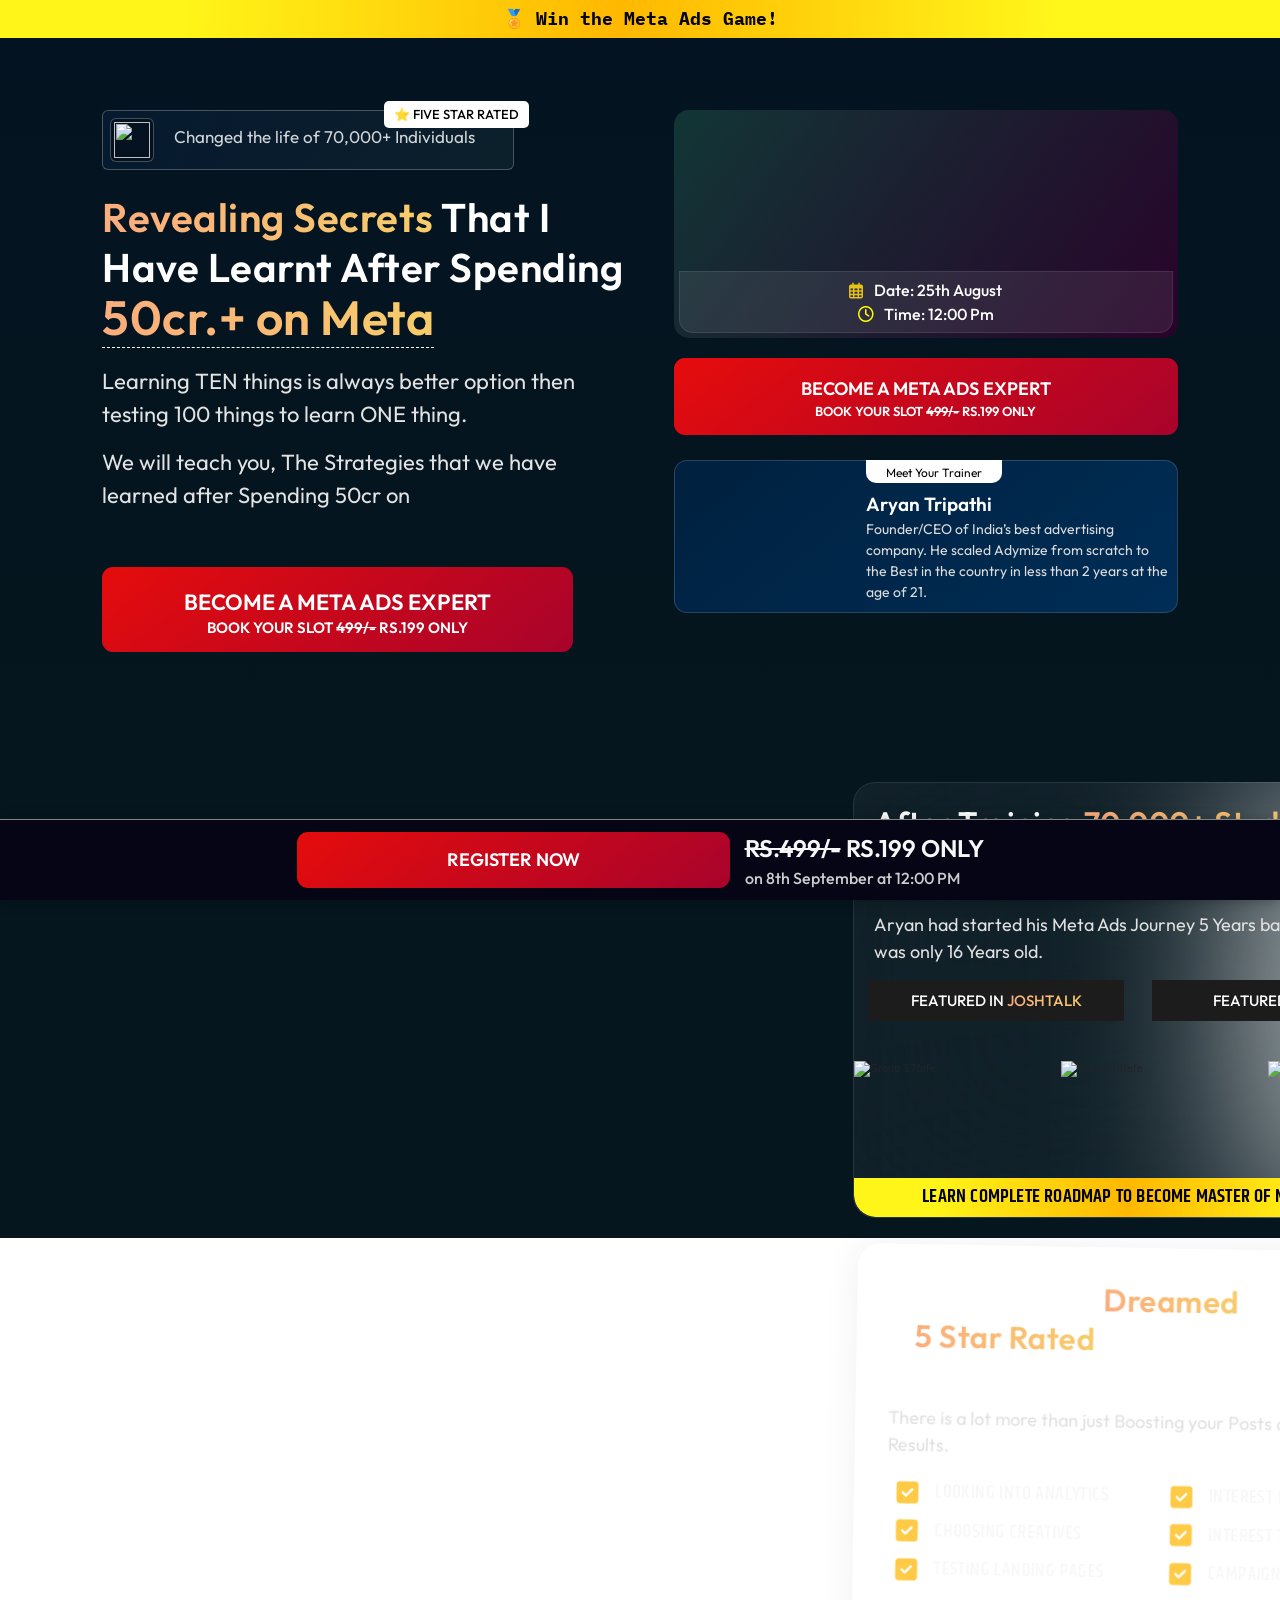
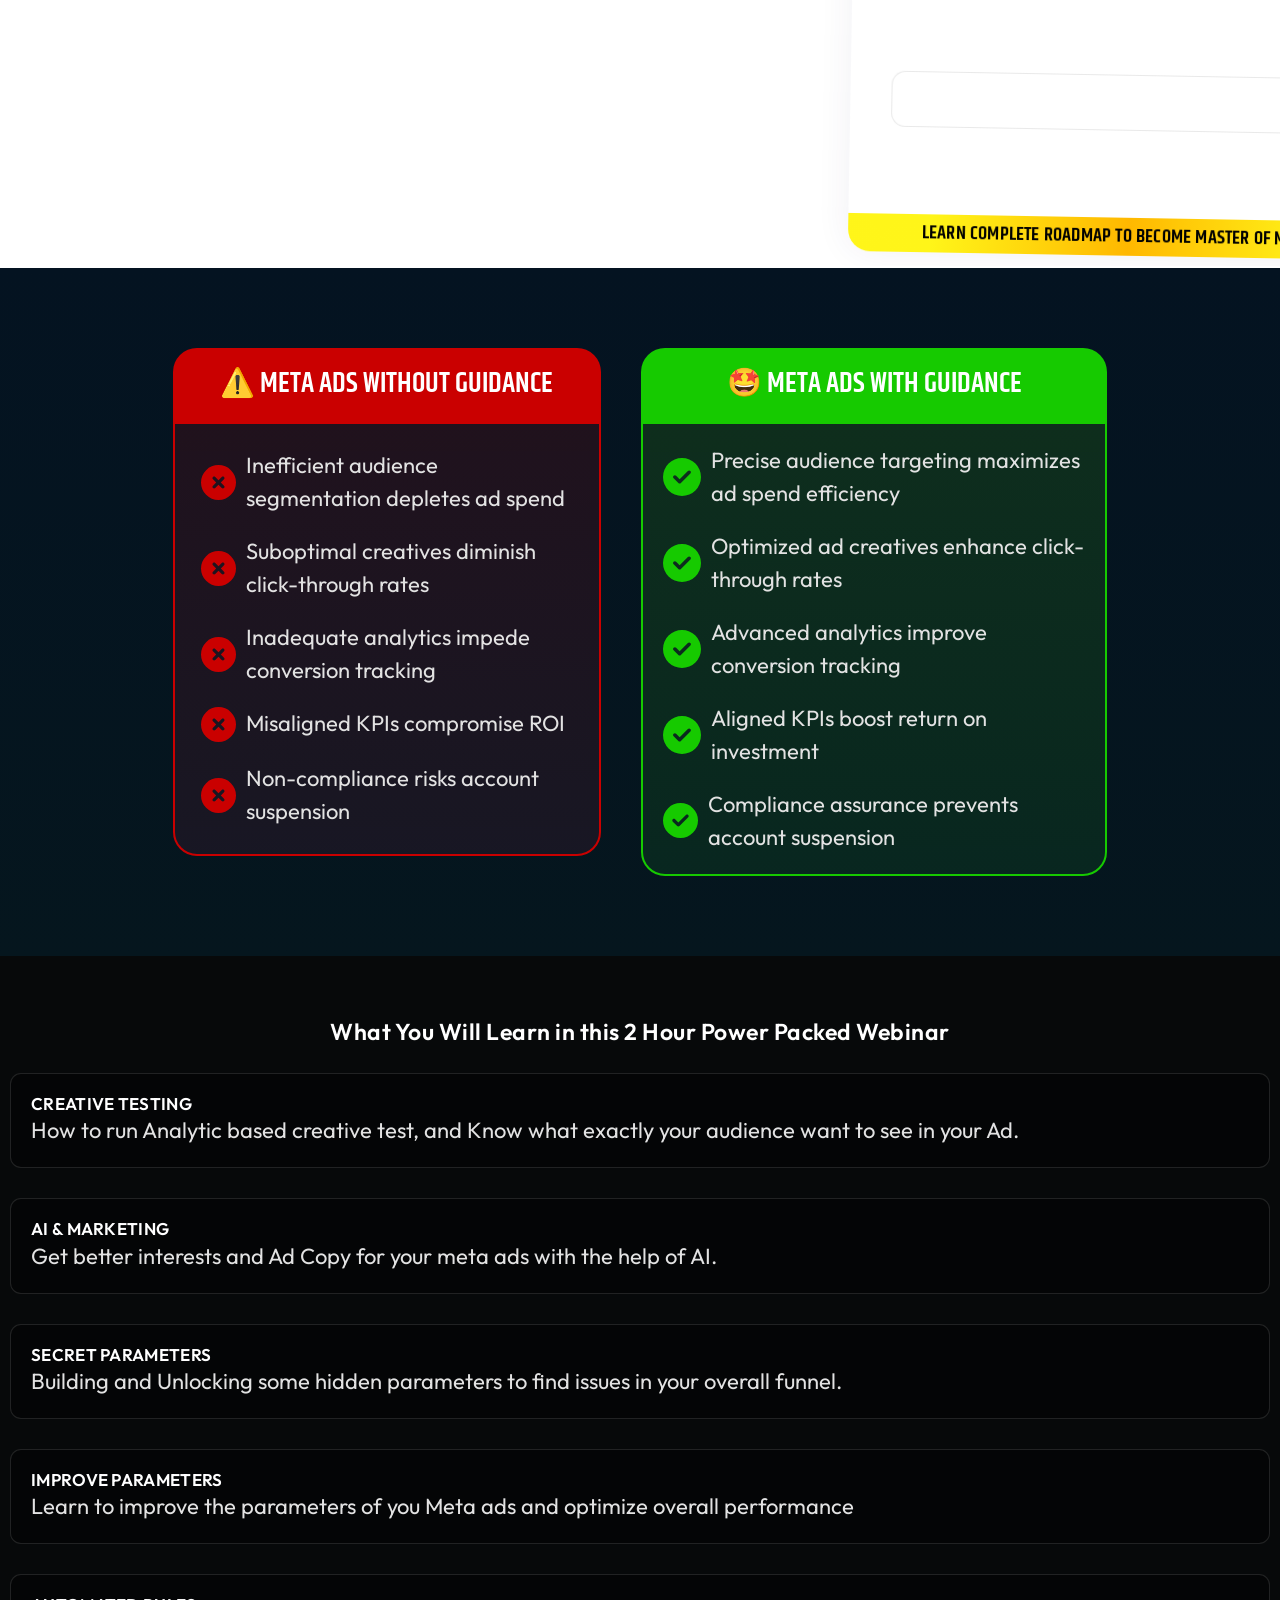
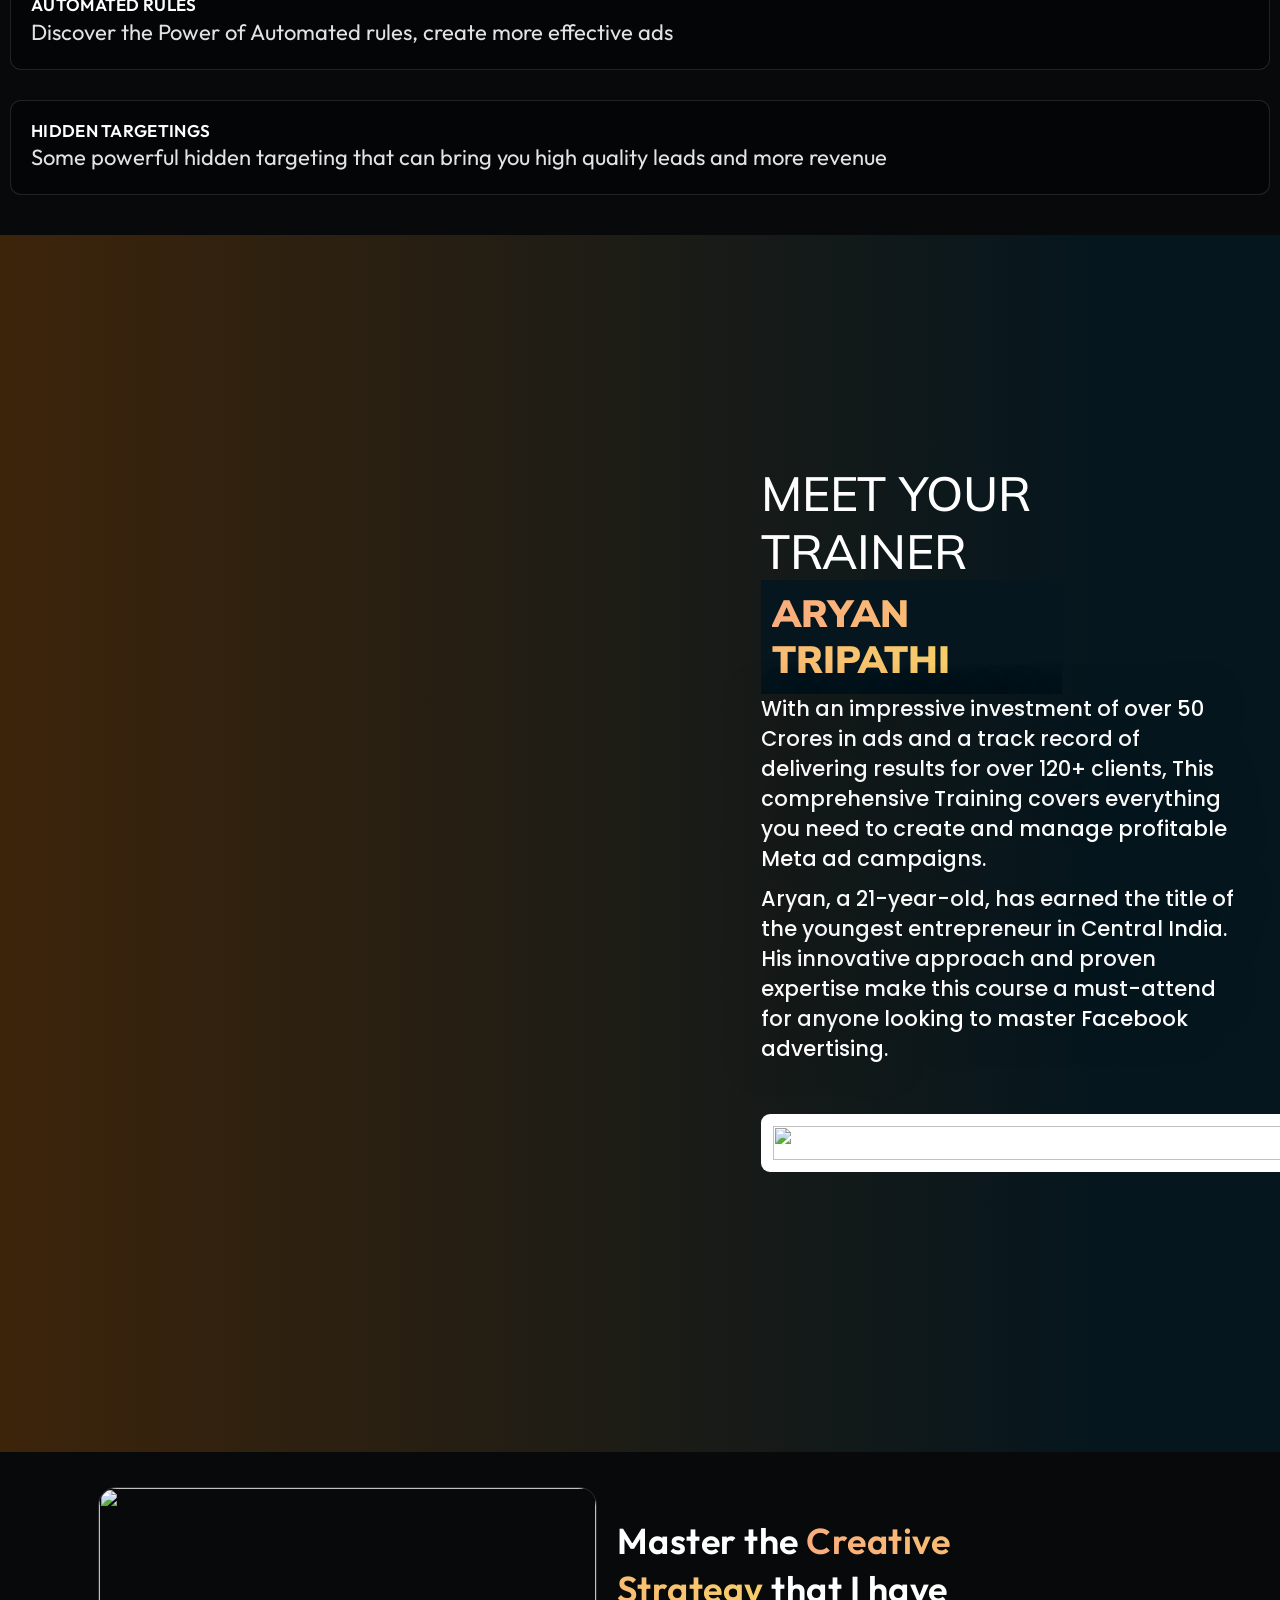
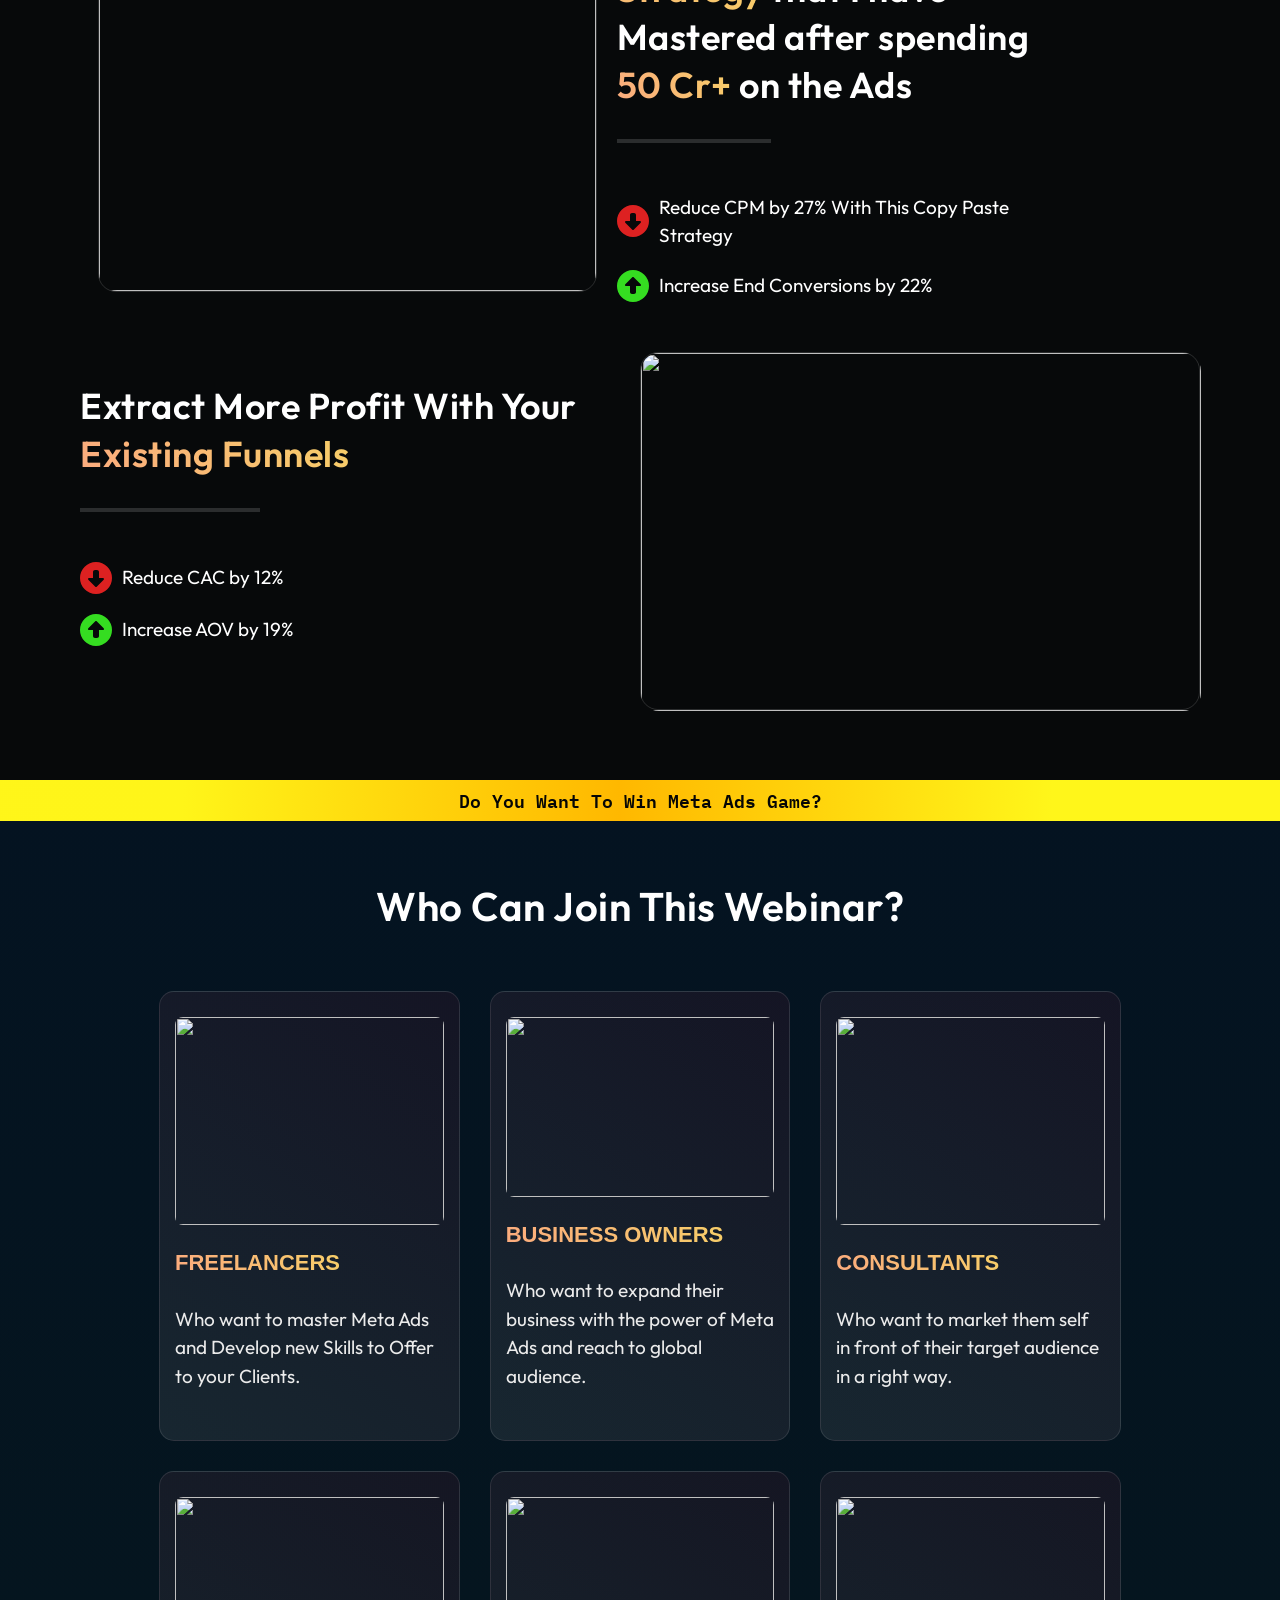
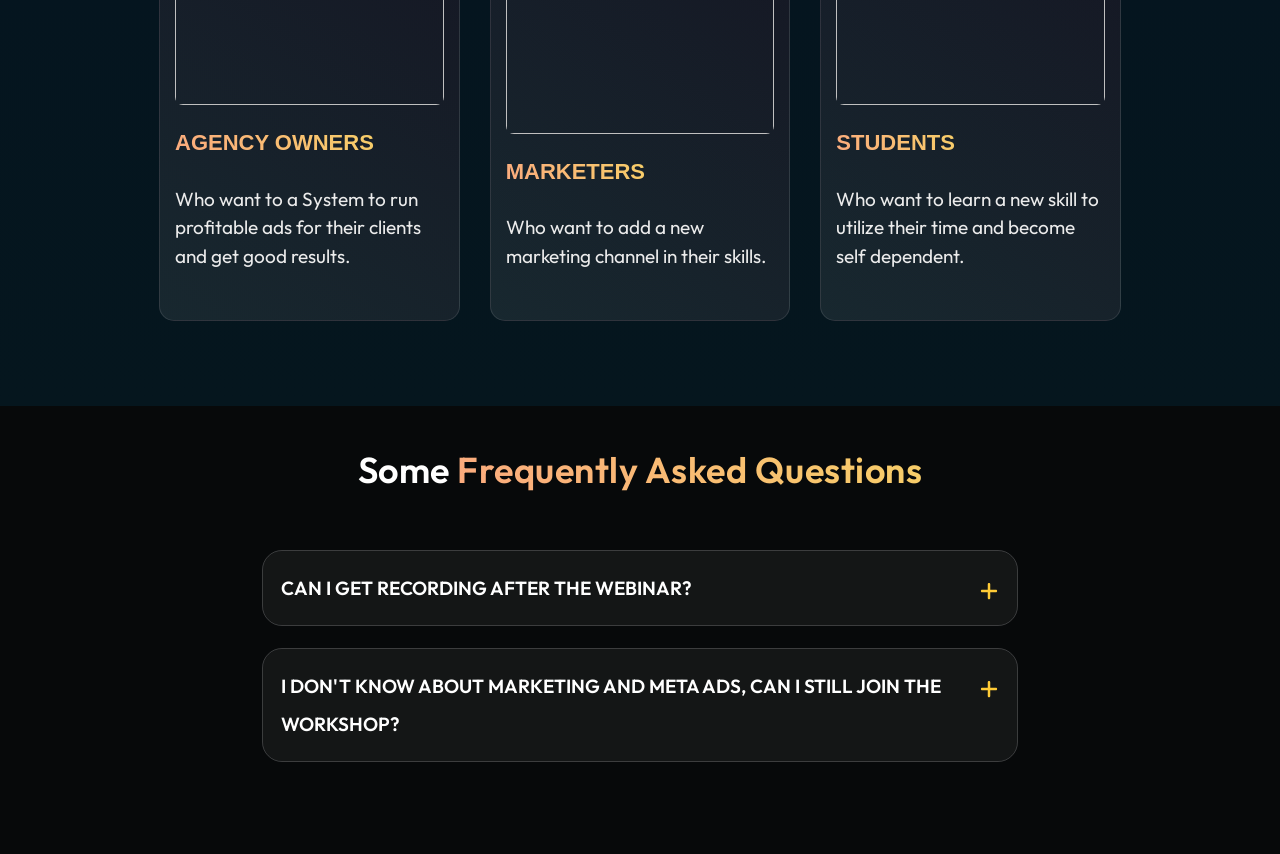
==== index.html @ 770e88d1 "updated" ====
<!DOCTYPE html>
<html lang="en">

<head>
  <meta charset="utf-8" />
  <meta name="viewport" content="width=device-width, initial-scale=1" />
  <title>Bootstrap demo</title>
  <link rel="stylesheet" href="style.css" />
  <link href="https://fonts.googleapis.com/css2?family=Khand:wght@400;700&display=swap" rel="stylesheet" />
  <link rel="stylesheet" href="https://cdnjs.cloudflare.com/ajax/libs/font-awesome/6.0.0-beta3/css/all.min.css" />
  <link href="https://fonts.googleapis.com/css2?family=Outfit:wght@400;700&display=swap" rel="stylesheet" />
  <link href="https://fonts.googleapis.com/css2?family=IBM+Plex+Mono:wght@400;700&display=swap" rel="stylesheet" />
  <link href="https://cdn.jsdelivr.net/npm/bootstrap@5.2.3/dist/css/bootstrap.min.css" rel="stylesheet"
    integrity="sha384-rbsA2VBKQhggwzxH7pPCaAqO46MgnOM80zW1RWuH61DGLwZJEdK2Kadq2F9CUG65" crossorigin="anonymous" />
</head>

<body>
  <div class="mainContainer">
    <div class="header">
      <h2>🏅 Win the Meta Ads Game!</h2>
    </div>
    <div class="firstContainer">
      <!-- <div class="changedLifeOfIndividuals">
        <div class="trophy">
          <img id="trophyimg" src="https://lp1.learnmize.in/wp-content/uploads/2024/07/3337288@0.webp
            " alt="" />
        </div>
        <div class="ratingIndividuals">
          <div class="ratings">
            <h6>⭐ Five Star Rated</h6>
          </div>
          <span>Changed the life of 70,000+ Individuals</span>
        </div>
      </div> -->
      <div class="metaAddContent">
        <div class="metaAddContentSubContainer">
          <div class="changedLifeOfIndividuals">
            <div class="trophy">
              <img id="trophyimg" src="https://lp1.learnmize.in/wp-content/uploads/2024/07/3337288@0.webp
                " alt="" />
            </div>
            <div class="ratingIndividuals">
              <div class="ratings">
                <h6>⭐ Five Star Rated</h6>
              </div>
              <span>Changed the life of 70,000+ Individuals</span>
            </div>
          </div>
          <h2>
            <grad1> Revealing Secrets</grad1> That I Have Learnt After Spending
            <grad> 50cr.+ on Meta</grad>
          </h2>
          <div class="metaAddContentParaContainer">
            <p>
              Learning TEN things is always better option then testing 100 things to
              learn ONE thing.
            </p>
            <p>
              We will teach you, The Strategies that we have learned after Spending
              50cr on
            </p>
          </div>
          <div class="desktopmetaAdRedButton">
            <div class="contentOfRedButton">
              <span>BECOME A META ADS EXPERT</span>
              <p>BOOK YOUR SLOT <s>499/-</s> RS.199 ONLY</p>
            </div>
            <!-- <div class="sideButtonSide">
            <svg class="icon" xmlns="http://www.w3.org/2000/svg" viewBox="0 0 384 512">
              <path
                d="M73 39c-14.8-9.1-33.4-9.4-48.5-.9S0 62.6 0 80L0 432c0 17.4 9.4 33.4 24.5 41.9s33.7 8.1 48.5-.9L361 297c14.3-8.7 23-24.2 23-41s-8.7-32.2-23-41L73 39z"
                width="10px" height="27px" />
            </svg>
          </div> -->
          </div>
        </div>
        <div class="metaAddContentSecondSubContainer">
          <div class="metaAddVideoContainerBackground">
            <div class="metaAddVideoContainer">
              <iframe src="https://www.youtube.com/embed/PmA6W660xsg" title="YouTube video player" frameborder="0"
                allow="accelerometer; autoplay; 
                 clipboard-write; encrypted-media; gyroscope; picture-in-picture; web-share" allowfullscreen>
              </iframe>
              <div class="calenderTimer">
                <span><svg class="calendericon" width="14px" height="17px" xmlns="http://www.w3.org/2000/svg"
                    viewBox="0 0 448 512">
                    <path
                      d="M152 24c0-13.3-10.7-24-24-24s-24 10.7-24 24l0 40L64 64C28.7 64 0 92.7 0 128l0 16 0 48L0 448c0 35.3 28.7 64 64 64l320 0c35.3 0 64-28.7 64-64l0-256 0-48 0-16c0-35.3-28.7-64-64-64l-40 0 0-40c0-13.3-10.7-24-24-24s-24 10.7-24 24l0 40L152 64l0-40zM48 192l80 0 0 56-80 0 0-56zm0 104l80 0 0 64-80 0 0-64zm128 0l96 0 0 64-96 0 0-64zm144 0l80 0 0 64-80 0 0-64zm80-48l-80 0 0-56 80 0 0 56zm0 160l0 40c0 8.8-7.2 16-16 16l-64 0 0-56 80 0zm-128 0l0 56-96 0 0-56 96 0zm-144 0l0 56-64 0c-8.8 0-16-7.2-16-16l0-40 80 0zM272 248l-96 0 0-56 96 0 0 56z" />
                  </svg>
                  <p>Date: 25th August</p>
                </span>
                <span>
                  <i aria-hidden="true" class="far fa-clock"></i>
                  <p>Time: 12:00 Pm</p>
                </span>
              </div>
            </div>
          </div>
          <div class="metaAdRedButton">
            <div class="contentOfRedButton">
              <span>BECOME A META ADS EXPERT</span>
              <p>BOOK YOUR SLOT <s>499/-</s> RS.199 ONLY</p>
            </div>
            <!-- <div class="sideButtonSide">
            <svg class="icon" xmlns="http://www.w3.org/2000/svg" viewBox="0 0 384 512">
              <path
                d="M73 39c-14.8-9.1-33.4-9.4-48.5-.9S0 62.6 0 80L0 432c0 17.4 9.4 33.4 24.5 41.9s33.7 8.1 48.5-.9L361 297c14.3-8.7 23-24.2 23-41s-8.7-32.2-23-41L73 39z"
                width="10px" height="27px" />
            </svg>
          </div> -->
          </div>
          <div class="trainerContainer">
            <div class="aryanTripathiImg">
            </div>
            <div class="aboutAryanTripathi">
              <div class="meetYourTrainer">
                <p>Meet Your Trainer</p>
              </div>
              <h3>Aryan Tripathi</h3>
              <p>
                Founder/CEO of India’s best advertising company. He scaled Adymize
                from scratch to the Best in the country in less than 2 years at
                the age of 21.
              </p>
            </div>
          </div>
        </div>
      </div>
    </div>
    <div class="secondContainer">
      <div id="secondContainerCardContainer">
        <div class="studentsWorkingClients">
          <div class="forTrainingClients">
            <h2>
              After Training <grad1>70,000+ Students</grad1> & Working with<grad1>
                120+ Clients</grad1>
            </h2>
            <p>
              Aryan had started his Meta Ads Journey 5 Years back when he was only
              16 Years old.
            </p>
          </div>
          <div class="featuredInImgs">
            <div class="featuredInContainer">
              <img id="featuredInJoshtalkImg"
                src="https://lp1.learnmize.in/wp-content/uploads/2024/07/Screenshot-2022-11-01-at-2.31.00-PM-1-1536x1040-2-1024x693.webp"
                alt="" />
              <div class="featuredinPara">
                <p>FEATURED IN <grad1> JOSHTALK</grad1>
                </p>
              </div>
            </div>
            <div class="featuredInContainer">
              <img id="featuredInTedxImg"
                src="https://lp1.learnmize.in/wp-content/uploads/2024/07/Screenshot-2022-11-01-at-2.31.42-PM-1536x1012-3-1024x675.webp"
                alt="" />
              <div class="featuredinPara">
                <p>FEATURED IN <grad1>TEDX</grad1>
                </p>
              </div>
            </div>
          </div>
          <div class="imageSliderContainer">
            <div class="imageSlider">
              <img width="484" height="210" decoding="async" class="swiper-slide-image"
                src="https://lp1.learnmize.in/wp-content/uploads/2024/07/Group-17fefe.png" alt="Group 17fefe">
              <img width="484" height="210" decoding="async" class="swiper-slide-image"
                src="https://lp1.learnmize.in/wp-content/uploads/2024/07/Group-18fefe.png" alt="Group 18fefe">
              <img width="484" height="210" decoding="async" class="swiper-slide-image"
                src="https://lp1.learnmize.in/wp-content/uploads/2024/07/Group-14fefe.png" alt="Group 14fefe">
              <img width="484" height="210" decoding="async" class="swiper-slide-image"
                src="https://lp1.learnmize.in/wp-content/uploads/2024/07/Group-19fefe.png" alt="Group 19fefe">
              <img width="484" height="210" decoding="async" class="swiper-slide-image"
                src="https://lp1.learnmize.in/wp-content/uploads/2024/07/Group-17fefe.png" alt="Group 17fefe">
              <img width="484" height="210" decoding="async" class="swiper-slide-image"
                src="https://lp1.learnmize.in/wp-content/uploads/2024/07/Group-15fefe.png" alt="Group 15fefe">
              <img width="484" height="210" decoding="async" class="swiper-slide-image"
                src="https://lp1.learnmize.in/wp-content/uploads/2024/07/Group-16fefe.png" alt="Group 16fefe">
              <!-- Duplicate images -->
              <img src="https://lp1.learnmize.in/wp-content/uploads/2024/07/Group-17fefe.png" alt="Group 17fefe">
              <img src="https://lp1.learnmize.in/wp-content/uploads/2024/07/Group-18fefe.png" alt="Group 18fefe">
              <img src="https://lp1.learnmize.in/wp-content/uploads/2024/07/Group-14fefe.png" alt="Group 14fefe">
              <img src="https://lp1.learnmize.in/wp-content/uploads/2024/07/Group-19fefe.png" alt="Group 19fefe">
              <img src="https://lp1.learnmize.in/wp-content/uploads/2024/07/Group-17fefe.png" alt="Group 17fefe">
              <img src="https://lp1.learnmize.in/wp-content/uploads/2024/07/Group-15fefe.png" alt="Group 15fefe">
              <img src="https://lp1.learnmize.in/wp-content/uploads/2024/07/Group-16fefe.png" alt="Group 16fefe">
            </div>
          </div>
          <div class="lastDiv">
            <h2>LEARN COMPLETE ROADMAP TO BECOME MASTER OF MARKETING</h2>
          </div>
        </div>
      </div>

    </div>
    <div class="thirdContainer">
      <div class="thirdContainerCard">
        <h1>Have You Ever <grad1>Dreamed</grad1> to Become a <grad1>5 Star Rated</grad1> Performance Marketer</h1>
        <p>There is a lot more than just Boosting your Posts and Waiting for Results.</p>
        <div class="thirdContainerList">
          <div class="thirdContainerspanContainer">
            <div class="thirdContainerspan">
              <svg xmlns="http://www.w3.org/2000/svg" viewBox="0 0 448 512" height="22" width="22" fill="#FFCB46">
                <path
                  d="M64 32C28.7 32 0 60.7 0 96L0 416c0 35.3 28.7 64 64 64l320 0c35.3 0 64-28.7 64-64l0-320c0-35.3-28.7-64-64-64L64 32zM337 209L209 337c-9.4 9.4-24.6 9.4-33.9 0l-64-64c-9.4-9.4-9.4-24.6 0-33.9s24.6-9.4 33.9 0l47 47L303 175c9.4-9.4 24.6-9.4 33.9 0s9.4 24.6 0 33.9z" />
              </svg><span>Looking into analytics</span>
            </div>
            <div class="thirdContainerspan">
              <svg xmlns="http://www.w3.org/2000/svg" viewBox="0 0 448 512" height="22" width="22" fill="#FFCB46">
                <path
                  d="M64 32C28.7 32 0 60.7 0 96L0 416c0 35.3 28.7 64 64 64l320 0c35.3 0 64-28.7 64-64l0-320c0-35.3-28.7-64-64-64L64 32zM337 209L209 337c-9.4 9.4-24.6 9.4-33.9 0l-64-64c-9.4-9.4-9.4-24.6 0-33.9s24.6-9.4 33.9 0l47 47L303 175c9.4-9.4 24.6-9.4 33.9 0s9.4 24.6 0 33.9z" />
              </svg><span>Choosing Creatives</span>
            </div>
            <div class="thirdContainerspan">
              <svg xmlns="http://www.w3.org/2000/svg" viewBox="0 0 448 512" height="22" width="22" fill="#FFCB46">
                <path
                  d="M64 32C28.7 32 0 60.7 0 96L0 416c0 35.3 28.7 64 64 64l320 0c35.3 0 64-28.7 64-64l0-320c0-35.3-28.7-64-64-64L64 32zM337 209L209 337c-9.4 9.4-24.6 9.4-33.9 0l-64-64c-9.4-9.4-9.4-24.6 0-33.9s24.6-9.4 33.9 0l47 47L303 175c9.4-9.4 24.6-9.4 33.9 0s9.4 24.6 0 33.9z" />
              </svg><span>Testing Landing pages</span>
            </div>
          </div>
          <div class="thirdContainerspanContainer">
            <div class="thirdContainerspan">
              <svg xmlns="http://www.w3.org/2000/svg" viewBox="0 0 448 512" height="22" width="22" fill="#FFCB46">
                <path
                  d="M64 32C28.7 32 0 60.7 0 96L0 416c0 35.3 28.7 64 64 64l320 0c35.3 0 64-28.7 64-64l0-320c0-35.3-28.7-64-64-64L64 32zM337 209L209 337c-9.4 9.4-24.6 9.4-33.9 0l-64-64c-9.4-9.4-9.4-24.6 0-33.9s24.6-9.4 33.9 0l47 47L303 175c9.4-9.4 24.6-9.4 33.9 0s9.4 24.6 0 33.9z" />
              </svg><span>interest Looping</span>
            </div>
            <div class="thirdContainerspan">
              <svg xmlns="http://www.w3.org/2000/svg" viewBox="0 0 448 512" height="22" width="22" fill="#FFCB46">
                <path
                  d="M64 32C28.7 32 0 60.7 0 96L0 416c0 35.3 28.7 64 64 64l320 0c35.3 0 64-28.7 64-64l0-320c0-35.3-28.7-64-64-64L64 32zM337 209L209 337c-9.4 9.4-24.6 9.4-33.9 0l-64-64c-9.4-9.4-9.4-24.6 0-33.9s24.6-9.4 33.9 0l47 47L303 175c9.4-9.4 24.6-9.4 33.9 0s9.4 24.6 0 33.9z" />
              </svg><span>Interest testing</span>
            </div>
            <div class="thirdContainerspan">
              <svg xmlns="http://www.w3.org/2000/svg" viewBox="0 0 448 512" height="22" width="22" fill="#FFCB46">
                <path
                  d="M64 32C28.7 32 0 60.7 0 96L0 416c0 35.3 28.7 64 64 64l320 0c35.3 0 64-28.7 64-64l0-320c0-35.3-28.7-64-64-64L64 32zM337 209L209 337c-9.4 9.4-24.6 9.4-33.9 0l-64-64c-9.4-9.4-9.4-24.6 0-33.9s24.6-9.4 33.9 0l47 47L303 175c9.4-9.4 24.6-9.4 33.9 0s9.4 24.6 0 33.9z" />
              </svg><span>campaign optimizations</span>
            </div>
          </div>
        </div>
        <div class="thirdContainerButton">
          <h2>
            <underlined>+108</underlined> Other Parameters
          </h2>
        </div>
        <div class="lastDiv">
          <h2>LEARN COMPLETE ROADMAP TO BECOME MASTER OF MARKETING</h2>
        </div>
      </div>
    </div>
    <div class="fourthContainer">
      <div class="fourthContainerFirstCard">
        <div class="fourthContainerCardMainHeading">
          <h1>⚠️ Meta Ads Without Guidance</h1>
        </div>
        <div class="metaAdsWithoutGuidancePointsContainer">
          <div style="display: flex;">
            <span>
              <svg xmlns="http://www.w3.org/2000/svg" viewBox="0 0 512 512" height="35" width="35" fill="#CA0000">
                <path
                  d="M256 512A256 256 0 1 0 256 0a256 256 0 1 0 0 512zM175 175c9.4-9.4 24.6-9.4 33.9 0l47 47 47-47c9.4-9.4 24.6-9.4 33.9 0s9.4 24.6 0 33.9l-47 47 47 47c9.4 9.4 9.4 24.6 0 33.9s-24.6 9.4-33.9 0l-47-47-47 47c-9.4 9.4-24.6 9.4-33.9 0s-9.4-24.6 0-33.9l47-47-47-47c-9.4-9.4-9.4-24.6 0-33.9z" />
              </svg>
            </span>
            <p>Inefficient audience segmentation depletes ad spend</p>
          </div>
          <div style="display: flex;">
            <span>
              <svg xmlns="http://www.w3.org/2000/svg" viewBox="0 0 512 512" height="35" width="35" fill="#CA0000">
                <path
                  d="M256 512A256 256 0 1 0 256 0a256 256 0 1 0 0 512zM175 175c9.4-9.4 24.6-9.4 33.9 0l47 47 47-47c9.4-9.4 24.6-9.4 33.9 0s9.4 24.6 0 33.9l-47 47 47 47c9.4 9.4 9.4 24.6 0 33.9s-24.6 9.4-33.9 0l-47-47-47 47c-9.4 9.4-24.6 9.4-33.9 0s-9.4-24.6 0-33.9l47-47-47-47c-9.4-9.4-9.4-24.6 0-33.9z" />
              </svg>
            </span>
            <p>
              Suboptimal creatives diminish click-through rates
            </p>
          </div>
          <div style="display: flex;">
            <span>
              <svg xmlns="http://www.w3.org/2000/svg" viewBox="0 0 512 512" height="35" width="35" fill="#CA0000">
                <path
                  d="M256 512A256 256 0 1 0 256 0a256 256 0 1 0 0 512zM175 175c9.4-9.4 24.6-9.4 33.9 0l47 47 47-47c9.4-9.4 24.6-9.4 33.9 0s9.4 24.6 0 33.9l-47 47 47 47c9.4 9.4 9.4 24.6 0 33.9s-24.6 9.4-33.9 0l-47-47-47 47c-9.4 9.4-24.6 9.4-33.9 0s-9.4-24.6 0-33.9l47-47-47-47c-9.4-9.4-9.4-24.6 0-33.9z" />
              </svg>
            </span>
            <p>
              Inadequate analytics impede conversion tracking
            </p>
          </div>
          <div style="display: flex;">
            <span>
              <svg xmlns="http://www.w3.org/2000/svg" viewBox="0 0 512 512" height="35" width="35" fill="#CA0000">
                <path
                  d="M256 512A256 256 0 1 0 256 0a256 256 0 1 0 0 512zM175 175c9.4-9.4 24.6-9.4 33.9 0l47 47 47-47c9.4-9.4 24.6-9.4 33.9 0s9.4 24.6 0 33.9l-47 47 47 47c9.4 9.4 9.4 24.6 0 33.9s-24.6 9.4-33.9 0l-47-47-47 47c-9.4 9.4-24.6 9.4-33.9 0s-9.4-24.6 0-33.9l47-47-47-47c-9.4-9.4-9.4-24.6 0-33.9z" />
              </svg>
            </span>
            <p>
              Misaligned KPIs compromise ROI
            </p>
          </div>
          <div style="display: flex;">
            <span>
              <svg xmlns="http://www.w3.org/2000/svg" viewBox="0 0 512 512" height="35" width="35" fill="#CA0000">
                <path
                  d="M256 512A256 256 0 1 0 256 0a256 256 0 1 0 0 512zM175 175c9.4-9.4 24.6-9.4 33.9 0l47 47 47-47c9.4-9.4 24.6-9.4 33.9 0s9.4 24.6 0 33.9l-47 47 47 47c9.4 9.4 9.4 24.6 0 33.9s-24.6 9.4-33.9 0l-47-47-47 47c-9.4 9.4-24.6 9.4-33.9 0s-9.4-24.6 0-33.9l47-47-47-47c-9.4-9.4-9.4-24.6 0-33.9z" />
              </svg>
            </span>
            <p>
              Non-compliance risks account suspension
            </p>
          </div>
        </div>
      </div>
      <div class="fourthContainerSecondCard">
        <div class="fourthContainerSecondCardMainHeading">
          <h1>🤩 Meta Ads With Guidance</h1>
        </div>
        <div class="metaAdsWithGuidancePointsContainer">
          <div style="display: flex;">
            <span>
              <svg xmlns="http://www.w3.org/2000/svg" viewBox="0 0 512 512" height="38" width="38" fill="#16CA00">
                <path
                  d="M256 512A256 256 0 1 0 256 0a256 256 0 1 0 0 512zM369 209L241 337c-9.4 9.4-24.6 9.4-33.9 0l-64-64c-9.4-9.4-9.4-24.6 0-33.9s24.6-9.4 33.9 0l47 47L335 175c9.4-9.4 24.6-9.4 33.9 0s9.4 24.6 0 33.9z" />
              </svg>
            </span>
            <p>Precise audience targeting maximizes ad spend efficiency</p>
          </div>
          <div style="display: flex;">
            <span>
              <svg xmlns="http://www.w3.org/2000/svg" viewBox="0 0 512 512" height="38" width="38" fill="#16CA00">
                <path
                  d="M256 512A256 256 0 1 0 256 0a256 256 0 1 0 0 512zM369 209L241 337c-9.4 9.4-24.6 9.4-33.9 0l-64-64c-9.4-9.4-9.4-24.6 0-33.9s24.6-9.4 33.9 0l47 47L335 175c9.4-9.4 24.6-9.4 33.9 0s9.4 24.6 0 33.9z" />
              </svg>
            </span>
            <p>
              Optimized ad creatives enhance click-through rates
            </p>
          </div>
          <div style="display: flex;">
            <span>
              <svg xmlns="http://www.w3.org/2000/svg" viewBox="0 0 512 512" height="38" width="38" fill="#16CA00">
                <path
                  d="M256 512A256 256 0 1 0 256 0a256 256 0 1 0 0 512zM369 209L241 337c-9.4 9.4-24.6 9.4-33.9 0l-64-64c-9.4-9.4-9.4-24.6 0-33.9s24.6-9.4 33.9 0l47 47L335 175c9.4-9.4 24.6-9.4 33.9 0s9.4 24.6 0 33.9z" />
              </svg>
            </span>
            <p>
              Advanced analytics improve conversion tracking
            </p>
          </div>
          <div style="display: flex;">
            <span>
              <svg xmlns="http://www.w3.org/2000/svg" viewBox="0 0 512 512" height="38" width="38" fill="#16CA00">
                <path
                  d="M256 512A256 256 0 1 0 256 0a256 256 0 1 0 0 512zM369 209L241 337c-9.4 9.4-24.6 9.4-33.9 0l-64-64c-9.4-9.4-9.4-24.6 0-33.9s24.6-9.4 33.9 0l47 47L335 175c9.4-9.4 24.6-9.4 33.9 0s9.4 24.6 0 33.9z" />
              </svg>
            </span>
            <p>
              Aligned KPIs boost return on investment
            </p>
          </div>
          <div style="display: flex;">
            <span>
              <svg xmlns="http://www.w3.org/2000/svg" viewBox="0 0 512 512" height="35" width="35" fill="#16CA00">
                <path
                  d="M256 512A256 256 0 1 0 256 0a256 256 0 1 0 0 512zM369 209L241 337c-9.4 9.4-24.6 9.4-33.9 0l-64-64c-9.4-9.4-9.4-24.6 0-33.9s24.6-9.4 33.9 0l47 47L335 175c9.4-9.4 24.6-9.4 33.9 0s9.4 24.6 0 33.9z" />
              </svg>
            </span>
            <p>
              Compliance assurance prevents account suspension
            </p>
          </div>
        </div>
      </div>
    </div>
    <div class="fifthContainer">
      <h1>What You Will Learn in this 2 Hour Power Packed Webinar</h1>
      <div class="fifthContainerCardsContainer">
        <div class="fifthContainerFirstCardContainer">
          <h2>Creative Testing</h2>
          <p>How to run Analytic based creative test, and Know what exactly your audience want to see in your Ad.</p>
        </div>
        <div class="fifthContainerSecondCardContainer">
          <h2>AI & Marketing</h2>
          <p>Get better interests and Ad Copy for your meta ads with the help of AI.</p>
        </div>
        <div class="fifthContainerThirdCardContainer">
          <h2>Secret Parameters</h2>
          <p>Building and Unlocking some hidden parameters to find issues in your overall funnel. </p>
        </div>
        <div class="fifthContainerFourthCardContainer">
          <h2>Improve Parameters</h2>
          <p>Learn to improve the parameters of you Meta ads and optimize overall performance</p>
        </div>
        <div class="fifthContainerFifthCardContainer">
          <h2>Automated Rules</h2>
          <p>Discover the Power of Automated rules, create more effective ads</p>
        </div>
        <div class="fifthContainerSixthCardContainer">
          <h2>Hidden Targetings</h2>
          <p>Some powerful hidden targeting that can bring you high quality leads and more revenue</p>
        </div>
      </div>
    </div>
    <div class="sixthContainer">
      <div class="mentorNameContainer">
        <h2> Meet Your Trainer</h2>
        <h3>
          <grad1>ARYAN TRIPATHI</grad1>
        </h3>
        <div class="aboutMentorContainer">
          <p>With an impressive investment of over 50 Crores in ads and a track record of delivering results for over
            120+ clients, This comprehensive Training covers everything you need to create and manage profitable Meta ad
            campaigns.</p>
          <p>Aryan, a 21-year-old, has earned the title of the youngest entrepreneur in Central India. His innovative
            approach and proven expertise make this course a must-attend for anyone looking to master Facebook
            advertising.</p>
        </div>
        <div class="companiesNameContainer">
          <img src="	https://lp1.learnmize.in/wp-content/uploads/2024/07/image-19-600x39-1-1-1.png" alt="">
        </div>
      </div>
      <!-- <div class="companiesNameContainer">
        <img src="	https://lp1.learnmize.in/wp-content/uploads/2024/07/image-19-600x39-1-1-1.png" alt="">
      </div> -->
    </div>
    <div class="seventhContainer">
      <div class="seventhContainerFirstContainer">
        <div class="seventhContainerCard">
          <img src="https://lp1.learnmize.in/wp-content/uploads/2024/07/fhefhe-768x517.png" alt="">
        </div>
        <div class="benefitsFirstContainer">
          <h1>Master the <grad1>Creative Strategy</grad1> that I have Mastered after spending <grad1>50 Cr+</grad1> on
            the Ads</h1>
          <div class="emptyDiv"></div>
          <div class="reduceContainer">
            <div style="display: flex;  align-items: center; gap: 1rem;">
              <span>
                <svg xmlns="http://www.w3.org/2000/svg" viewBox="0 0 512 512" height="32" width="32" fill="#DD2121">
                  <path
                    d="M256 0a256 256 0 1 0 0 512A256 256 0 1 0 256 0zM244.7 395.3l-112-112c-4.6-4.6-5.9-11.5-3.5-17.4s8.3-9.9 14.8-9.9l64 0 0-96c0-17.7 14.3-32 32-32l32 0c17.7 0 32 14.3 32 32l0 96 64 0c6.5 0 12.3 3.9 14.8 9.9s1.1 12.9-3.5 17.4l-112 112c-6.2 6.2-16.4 6.2-22.6 0z" />
                </svg>
              </span>
              <p>Reduce CPM by 27% With This Copy Paste Strategy</p>
            </div>
          </div>
          <div class="increaseContainer">
            <div style="display: flex;  align-items: center; gap: 1rem;">
              <span>
                <svg xmlns="http://www.w3.org/2000/svg" viewBox="0 0 512 512" height="32" width="32" fill="#35DD21">
                  <path
                    d="M256 512A256 256 0 1 0 256 0a256 256 0 1 0 0 512zm11.3-395.3l112 112c4.6 4.6 5.9 11.5 3.5 17.4s-8.3 9.9-14.8 9.9l-64 0 0 96c0 17.7-14.3 32-32 32l-32 0c-17.7 0-32-14.3-32-32l0-96-64 0c-6.5 0-12.3-3.9-14.8-9.9s-1.1-12.9 3.5-17.4l112-112c6.2-6.2 16.4-6.2 22.6 0z" />
                </svg>
              </span>
              <p>Increase End Conversions by 22%</p>
            </div>
          </div>
        </div>
      </div>
      <div class="seventhContainerSecondContainer">
        <div class="benefitsSecondContainer">
          <h1>Extract More Profit With Your <grad1>Existing Funnels</grad1>
          </h1>
          <div class="emptyDiv"></div>
          <div class="reduceContainer">
            <div style="display: flex;  align-items: center; gap: 1rem;">
              <span>
                <svg xmlns="http://www.w3.org/2000/svg" viewBox="0 0 512 512" height="32" width="32" fill="#DD2121">
                  <path
                    d="M256 0a256 256 0 1 0 0 512A256 256 0 1 0 256 0zM244.7 395.3l-112-112c-4.6-4.6-5.9-11.5-3.5-17.4s8.3-9.9 14.8-9.9l64 0 0-96c0-17.7 14.3-32 32-32l32 0c17.7 0 32 14.3 32 32l0 96 64 0c6.5 0 12.3 3.9 14.8 9.9s1.1 12.9-3.5 17.4l-112 112c-6.2 6.2-16.4 6.2-22.6 0z" />
                </svg>
              </span>
              <p> Reduce CAC by 12%</p>
            </div>
          </div>
          <div class="increaseContainer">
            <div style="display: flex;  align-items: center; gap: 1rem;">
              <span>
                <svg xmlns="http://www.w3.org/2000/svg" viewBox="0 0 512 512" height="32" width="32" fill="#35DD21">
                  <path
                    d="M256 512A256 256 0 1 0 256 0a256 256 0 1 0 0 512zm11.3-395.3l112 112c4.6 4.6 5.9 11.5 3.5 17.4s-8.3 9.9-14.8 9.9l-64 0 0 96c0 17.7-14.3 32-32 32l-32 0c-17.7 0-32-14.3-32-32l0-96-64 0c-6.5 0-12.3-3.9-14.8-9.9s-1.1-12.9 3.5-17.4l112-112c6.2-6.2 16.4-6.2 22.6 0z" />
                </svg>
              </span>
              <p>Increase AOV by 19%</p>
            </div>
          </div>
        </div>
        <div class="seventhContainerCard seventhContainerSecondCard">
          <img
            src="https://lp1.learnmize.in/wp-content/uploads/2024/07/Screenshot-2024-07-13-at-6.00.48%E2%80%AFPM-1024x655.png"
            alt="" class="seventhContainerCardimg2">
        </div>
      </div>
    </div>
    <div class="eightContainer">
      <div class="eightContainerheader">
        <h1>Do You Want To Win Meta Ads Game?</h1>
      </div>
      <div class="eightContainerContentContainer">
        <h2>Who Can Join This Webinar?</h2>
      </div>
      <div class="eightContainerCardsFirstContainer">
        <div class="Card">
          <img src="https://lp1.learnmize.in/wp-content/uploads/2024/07/free-1-768x576.jpg" alt="">
          <h3>
            <grad1>Freelancers</grad1>
          </h3>
          <p>Who want to master Meta Ads and Develop new Skills to Offer to your Clients.</p>
        </div>
        <div class="Card">
          <img src="https://lp1.learnmize.in/wp-content/uploads/2024/07/Sample-11-1-768x576.jpg" alt="">
          <h3>
            <grad1>Business Owners</grad1>
          </h3>
          <p>Who want to expand their business with the power of Meta Ads and reach to global audience.</p>
        </div>
        <div class="Card">
          <img src="https://lp1.learnmize.in/wp-content/uploads/2024/07/Sample-13-1-768x576.jpg" alt="">
          <h3>
            <grad1>Consultants</grad1>
          </h3>
          <p>Who want to market them self in front of their target audience in a right way.</p>
        </div>
      </div>
      <div class="eightContainerCardsSSecondContainer">
        <div class="Card">
          <img src="https://lp1.learnmize.in/wp-content/uploads/2024/07/Sample-19-1-768x576-1.jpg" alt="">
          <h3>
            <grad1>Agency Owners</grad1>
          </h3>
          <p>Who want to a System to run profitable ads for their clients and get good results.</p>
        </div>
        <div class="Card">
          <img src="	https://lp1.learnmize.in/wp-content/uploads/2024/07/Sample-14-1-768x576-1.jpg" alt="">
          <h3>
            <grad1>marketers</grad1>
          </h3>
          <p>Who want to add a new marketing channel in their skills.</p>
        </div>
        <div class="Card">
          <img src="https://lp1.learnmize.in/wp-content/uploads/2024/07/Sample-16-1-768x576-1-300x225.jpg" alt="">
          <h3>
            <grad1>Students</grad1>
          </h3>
          <p>Who want to learn a new skill to utilize their time and become self dependent.</p>
        </div>
      </div>
    </div>
    <div class="ninthContainer">
      <h1>Some <grad1>Frequently Asked Questions</grad1>
      </h1>
      <div class="faq-container">
        <div class="faqAllContentContainer">
          <div class="faq-item">
            <button class="faq-question" onclick="toggleAnswer(this)">
              Can I get recording after the webinar?
              <span class="plus-icon"><svg xmlns="http://www.w3.org/2000/svg" viewBox="0 0 448 512" height="20"
                  width="20" fill="#FFCB36">
                  <path
                    d="M256 80c0-17.7-14.3-32-32-32s-32 14.3-32 32l0 144L48 224c-17.7 0-32 14.3-32 32s14.3 32 32 32l144 0 0 144c0 17.7 14.3 32 32 32s32-14.3 32-32l0-144 144 0c17.7 0 32-14.3 32-32s-14.3-32-32-32l-144 0 0-144z" />
                </svg></span>
            </button>
            <div class="faq-answer">
              <p>No, this is a live only workshop.</p>
            </div>
          </div>
          <div class="faq-item">
            <button class="faq-question" onclick="toggleAnswer(this)">
              I don't know about marketing and meta ads, can I still join the workshop?
              <span class="plus-icon"><svg xmlns="http://www.w3.org/2000/svg" viewBox="0 0 448 512" height="20"
                  width="20" fill="#FFCB36">
                  <path
                    d="M256 80c0-17.7-14.3-32-32-32s-32 14.3-32 32l0 144L48 224c-17.7 0-32 14.3-32 32s14.3 32 32 32l144 0 0 144c0 17.7 14.3 32 32 32s32-14.3 32-32l0-144 144 0c17.7 0 32-14.3 32-32s-14.3-32-32-32l-144 0 0-144z" />
                </svg></span>
            </button>
            <div class="faq-answer">
              <p>Having some basic knowledge is important in order to get best out of this workshop.</p>
            </div>
          </div>

        </div>
      </div>
    </div>
    <div class="sticky-footer">
      <div class="d-flex flex-row justify-content-center align-items-center gap-4">
        <button class="footerButton" type="button">REGISTER
          NOW</button>
        <div>
          <p><s>RS.499/-</s> RS.199 ONLY</p>
          <span>on 8th September at 12:00 PM</span>
        </div>
      </div>
    </div>
  </div>
  <script>
    let currentOpenAnswer = null;

    window.toggleAnswer = function (element) {
      const answer = element.nextElementSibling;
      const plusIcon = element.querySelector('.plus-icon');

      if (currentOpenAnswer && currentOpenAnswer !== answer) {
        currentOpenAnswer.style.maxHeight = null;
        currentOpenAnswer.style.opacity = 0;
        currentOpenAnswer.style.transform = "scaleY(0)";
        currentOpenAnswer.previousElementSibling.querySelector('.plus-icon').style.display = 'inline';
        currentOpenAnswer = null;
      }

      if (answer.style.maxHeight) {
        // Close the currently open answer
        answer.style.maxHeight = null;
        answer.style.opacity = 0;
        answer.style.transform = "scaleY(0)";
        plusIcon.style.display = 'inline';
        currentOpenAnswer = null;
      } else {
        // Open the clicked answer
        answer.style.maxHeight = answer.scrollHeight + "px";
        answer.style.opacity = 1;
        answer.style.transform = "scaleY(1)";
        currentOpenAnswer = answer;
      }
    }

  </script>
  <script src="https://cdn.jsdelivr.net/npm/bootstrap@5.2.3/dist/js/bootstrap.bundle.min.js"
    integrity="sha384-kenU1KFdBIe4zVF0s0G1M5b4hcpxyD9F7jL+jjXkk+Q2h455rYXK/7HAuoJl+0I4"
    crossorigin="anonymous"></script>
</body>

</html>
---- style.css ----
@import url("https://fonts.googleapis.com/css2?family=Outfit:wght@100..900&display=swap");
@import url("https://fonts.googleapis.com/css2?family=Khand:wght@300;400;500;600;700&family=Outfit:wght@100..900&display=swap");
@import url("https://fonts.googleapis.com/css2?family=Mulish:ital,wght@0,200..1000;1,200..1000&display=swap");
@import url("https://fonts.googleapis.com/css2?family=Poppins:ital,wght@0,100;0,200;0,300;0,400;0,500;0,600;0,700;0,800;0,900;1,100;1,200;1,300;1,400;1,500;1,600;1,700;1,800;1,900&display=swap");
* {
  margin: 0px;
  padding: 0px;
}
body {
  /* height: 100%; */
}
html {
  font-size: 62.5%;
  /* height: 100%; */
}

h2,
p,
h6,
h1 {
  margin-bottom: 0px !important;
}
iframe {
  border-top-left-radius: 15px;
  border-top-right-radius: 15px;
}
.mainContainer {
  /* height: 100%;
  width: 100%; */
}
.header {
  background: linear-gradient(
    91.67deg,
    #fff61a 1.41%,
    #fff519 32.18%,
    #ffb800 49.21%,
    #fff61a 66.08%,
    #fff61a 101.54%
  );
  background-size: 200% 200%;
  background-position: center center;
  animation: 5s infinite gradient;
  display: flex;
  justify-content: center;
  align-items: center;
  padding-top: 10px;
  padding-bottom: 10px;
}
.header h2 {
  color: #060606;
  font-family: "IBM Plex Mono", Sans-serif;
  font-size: 13px;
  font-weight: bold;
  line-height: 1;
}
@keyframes gradient {
  0% {
    background-position: 0% 50%;
  }
  50% {
    background-position: 100% 50%;
  }
  100% {
    background-position: 0% 50%;
  }
}
.firstContainer {
  background-color: transparent;
  background-image: linear-gradient(180deg, #041321 0, #05161e 100%);
  width: 100%;
  display: flex;
  justify-content: center;
  padding-top: 42px;
  /* padding-bottom: 90px; */
  /* gap: 30px; */
  padding-left: 10px;
  padding-right: 10px;
  position: relative;
  z-index: 0;
  flex-direction: column;
}
.changedLifeOfIndividuals {
  padding: 7px;
  border-style: solid;
  border-width: 1px;
  border-color: #ffffff40;
  border-radius: 6px 6px 6px 6px;
  display: flex;
  color: white;
  gap: 2rem;
  display: flex;
  align-items: center;
  background-color: transparent;
  background-image: linear-gradient(122deg, #1c54b81a 0%, #5089851c 100%);
}
.trophy {
  height: 35px;
  width: 35px;
  padding: 3px;
  background-color: #0000004a;
  border-style: solid;
  border-width: 1px;
  border-color: #ffffff40;
  border-radius: 6px 6px 6px 6px;
}
#trophyimg {
  height: 23px;
  width: 23px;
}
.ratingIndividuals span {
  color: #ffffffd1;
  font-family: "Outfit", Sans-serif;
  font-size: 14px;
  font-weight: 400;
  line-height: 1;
}
.ratings {
  margin-top: -24px;
  width: 117px;
  margin-left: 119px;
}
.ratings h6 {
  font-family: "Outfit", Sans-serif;
  font-size: 10px;
  font-weight: 500;
  text-transform: uppercase;
  fill: #000000;
  color: #000000;
  background-color: #ffffff;
  border-radius: 5px 5px 5px 5px;
  padding: 6px 10px 6px 10px;
  display: inline-block;
}
.AAddContent h2 {
  width: 100%;
  color: #fff;
  font-family: "Outfit", Sans-serif;
  font-size: 24px;
  font-weight: 600;
  letter-spacing: 0.5px;
  margin-top: 20px;
}
grad1,
grad {
  background-color: #fbab7e;
  background-image: linear-gradient(62deg, #fbab7e 0%, #f7ce68 100%);
  -webkit-background-clip: text;
  -webkit-text-fill-color: transparent;
}
grad {
  font-size: 120%;
  border-bottom: 1px white dashed;
}
.metaAddContent h2 {
  color: #ffffff;
  font-family: "Outfit", Sans-serif;
  font-size: 24px;
  line-height: 1.3em;
  font-weight: 600;
  letter-spacing: 0.5px;
  word-spacing: 0px;
}
.metaAddContentParaContainer {
  padding-top: 2rem;
  padding-bottom: 2rem;
}
.metaAddVideoContainer {
  width: 100%;
  height: 100%;
}
.metaAddContentParaContainer p {
  color: #e2e2e2;
  font-family: "Outfit", Sans-serif;
  font-weight: 400;
  font-size: 17px;
  margin-bottom: 15px !important;
}
iframe {
  width: 100%;
  height: 299px;
}
.metaAddVideoContainerBackground {
  background-color: transparent;
  background-image: linear-gradient(126deg, #123636 0, #28032a 100%);
  display: flex;
  gap: 2px 2px;
  border-radius: 15px 15px 15px 15px;
  width: 100%;
  padding: 5px;
  /* height: 347px; */
}
.calenderTimer {
  /* gap: 2rem; */
  display: flex;
  flex-direction: column;
  justify-content: center;
  color: white;
  margin: 0px 0px 0px 0px;
  padding: 6px 6px 6px 6px;
  background-color: #ffffff14;
  border-style: solid;
  border-width: 1px 1px 1px 1px;
  border-color: #fffefe17;
  border-radius: 0px 0px 14px 14px;
  width: 100%;
  margin-top: 2px;
}
.calenderTimer span {
  font-family: "Outfit", Sans-serif;
  font-size: 16px;
  font-weight: 500;
  display: flex;
  justify-content: center;
  align-items: center;
  gap: 5px;
}
/* .calenderTimer p {
  margin-top: 8px;
} */
.calendericon {
  fill: #e7c113;
  margin-right: 6px;
}
.fa-clock:before {
  margin-right: 5px;
  color: yellow !important;
}
.metaAdRedButton {
  display: block !important;
}
.desktopmetaAdRedButton {
  display: none !important;
}
.metaAdRedButton,
.desktopmetaAdRedButton {
  gap: 6rem;
  width: 100%;
  color: #fff;
  font-family: "Outfit", Sans-serif;
  font-size: 18px;
  /* font-size: 22px; */
  font-weight: 600;
  text-transform: uppercase;
  line-height: 22px;
  background-color: transparent;
  background-image: linear-gradient(142deg, #e50c0c 0, #a8032c 100%);
  border-radius: 11px 11px 11px 11px;
  padding: 20px 0 13px;
  display: flex;
  flex-direction: row;
  justify-content: center;
  align-items: center;
  margin-top: 20px;
  text-align: center;
}
.metaAdRedButton p,
.desktopmetaAdRedButton p {
  font-size: 13px;
  font-weight: 600;
  color: #fff;
  text-align: center;
}
.icon {
  width: 10px;
  height: 25px;
}
.trainerContainer {
  background-color: transparent;
  --e-global-color-b2176a4: #00213f;
  background-image: linear-gradient(
    141deg,
    var(--e-global-color-b2176a4) 0%,
    #002d56 100%
  );
  display: flex;
  flex-direction: row;
  gap: 2rem;
  margin-top: 25px;
  border: 1px solid #ffffff26;
  padding: 9px;
  border-radius: 13px 13px 13px 13px;
  width: 100%;
}
.trainerContainer p {
  color: #dcdcdc;
  font-family: "Outfit", Sans-serif;
  font-size: 14px;
  font-weight: 400;
  line-height: 21px;
}
.trainerContainer h3 {
  margin-bottom: 3px;
  color: #fff;
  font-family: "Outfit", Sans-serif;
  font-size: 19px;
  font-weight: 600;
  margin-top: 10px;
}
.aryanTripathiImg {
  background-image: url("https://lp1.learnmize.in/wp-content/uploads/2024/01/Copy-of-IMG_9026.webp");
  background-repeat: no-repeat;
  width: 100%;
  border-radius: 6px;
  object-fit: cover;
  object-position: center center;
  height: 154px;
  vertical-align: middle;
  display: inline-block;
}
.meetYourTrainer {
  margin-left: 80px;
  margin-bottom: 3px;
  font-family: "Outfit", Sans-serif;
  font-size: 12px;
  font-weight: 500;
  background-color: #fff;
  border-radius: 0 0 10px 10px;
  padding: 5px 0px;
  margin: -3px 0 0;
  width: 136px;
  height: 23px;
  display: flex;
  justify-content: center;
  align-items: center;
  padding-top: 12px;
  margin-top: -10px;
}

.meetYourTrainer p {
  color: #060606;
  font-size: 12px;
  padding-bottom: 5px;
}
.secondContainer {
  background-color: #05161e;
  background-image: url(https://lp1.learnmize.in/wp-content/uploads/2023/03/gradient-shapes-bg.png);
  background-position: top left;
  padding-top: 456px;
  background-size: 248% auto;
  background-repeat: no-repeat;
  position: relative;
  padding-left: 13px;
  padding-right: 13px;
}

.secondContainer::before {
  content: "";
  background-image: url(https://lp1.learnmize.in/wp-content/uploads/2024/07/bfbedf.png);
  background-position: 0% 0px;
  background-size: 373px auto;
  display: block;
  position: absolute;
  /* width: 373px; */
  width: 95%;
  height: 44%;
  top: 0;
  z-index: 1;
  background-repeat: no-repeat;
}
.studentsWorkingClients {
  /* width: 570px;  */
  /* height: 583px; */
  gap: 0px 0px;
  overflow: hidden;
  /* background-transition: 0.3s;
  --overlay-opacity: 1; */
  border: 1px solid #ffffff17;
  border-radius: 22px 22px 22px 22px;
  box-shadow: 0 0 35px 0 rgba(60, 36, 106, 0.07) inset;
  /* position: fixed; */
  /* width: 570px; */
  margin-top: 0px;
  margin-bottom: 0px;
  top: 40px;
  backdrop-filter: blur(100px);
  background-color: #ffffff0d;
}
.forTrainingClients h2 {
  color: #fff;
  font-family: "Outfit", Sans-serif;
  /* font-size: 31px; */
  font-weight: 600;
  /* line-height: 39px; */
  font-size: 16px;
  line-height: 1.4em;
  letter-spacing: 0.5px;
  padding: 20px 10px 0;
  text-align: left;
  margin-bottom: 5px !important;
}
.forTrainingClients p {
  color: #e0e0e0;
  font-family: "Outfit", Sans-serif;
  font-size: 15px;
  /* font-size: 18px; */
  font-weight: 400;
  text-align: left;
  margin-top: 10px;
  padding: 0px 10px;
}
.featuredInImgs {
  display: flex;
  margin-top: 15px;
}
.featuredInContainer {
  width: 50%;
  display: flex;
  flex-direction: column;
  align-items: center;
}
.featuredInContainer img {
  width: 90%;
}
.featuredinPara {
  font-family: "Outfit", Sans-serif;
  font-weight: 500;
  text-transform: uppercase;
  fill: #ffffff;
  color: #ffffff;
  background-color: #1c1c1c;
  border-radius: 0px 0px 0px 0px;
  line-height: 1.4em;
  font-size: 15px;
  text-align: center;
  padding: 10px;
  width: 90%;
}
.imageSliderContainer {
  margin-top: 40px;
  margin-bottom: 40px;
}
.imageSlider {
  display: flex;
  gap: 3rem;
  width: calc(250px * 18);
  animation: scroll 40s linear infinite;
}
.imageSlider img {
  height: 77px;
  width: 177px;
}
@keyframes scroll {
  0% {
    transform: translateX(0);
  }
  100% {
    transform: translateX(calc(-250px * 9));
  }
}
.lastDiv {
  background: linear-gradient(
    91.67deg,
    #fff61a 1.41%,
    #fff519 32.18%,
    #ffb800 49.21%,
    #fff61a 66.08%,
    #fff61a 101.54%
  );
  background-size: 200% 200%;
  background-position: center center;
  animation: gradient 5s infinite;
  /* height: 100px;
  width: 100px; */
  padding: 8px;
  text-align: center;
  border-bottom-left-radius: 22px;
  border-bottom-right-radius: 22px;
  width: 100%;
}
.lastDiv h2 {
  color: #000000;
  font-family: "Khand", Sans-serif;
  font-size: 12px;
  font-weight: 600;
  letter-spacing: 0.2px;
}
.thirdContainer h1 {
  color: #ffffff;
  font-family: "Outfit", Sans-serif;
  font-size: 18px;
  line-height: 1.8em;
  font-weight: 600;
  letter-spacing: 0.5px;
  word-spacing: 0px;
  padding: 0px 10px;
  padding-top: 15px;
}
.thirdContainer {
  /* background-color: #05161e; */
  padding-top: 10px;
  position: relative;
  padding-left: 13px;
  padding-right: 13px;
  padding-bottom: 10px;
}
.thirdContainerCard {
  background-color: #ffffff0d;
  backdrop-filter: blur(100px);
  border-radius: 22px 22px 22px 22px;
  box-shadow: 0px 0px 35px 0px
    rgba(60.14473486541574, 36.297818656589655, 106.22343749999999, 0.07);
  display: flex;
  flex-direction: column;
  align-items: center;
}
.thirdContainerCard p {
  color: #e0e0e0;
  font-family: "Outfit", Sans-serif;
  font-size: 15px;
  /* font-size: 18px; */
  font-weight: 400;
  text-align: left;
  margin-top: 10px;
  padding: 0px 10px;
}
.thirdContainerList {
  display: flex;
  margin-top: 20px;
  gap: 1rem;
}
.thirdContainerList span {
  font-family: "Khand", Sans-serif;
  /* font-size: 19px; */
  font-size: 11px;
  font-weight: 500;
  text-transform: uppercase;
  letter-spacing: 0.4px;
  color: #f7f7f7;
  transition: color 0.3s;
  align-self: center;
  padding-left: 5px;
}
.thirdContainerspanContainer {
  display: flex;
  flex-direction: column;
  gap: 1rem;
}
.thirdContainerButton {
  color: #ffffff;
  font-family: "Outfit", Sans-serif;
  font-size: 17px;
  font-weight: 500;
  background-color: #ffffff2e;
  border-radius: 14px 14px 14px 14px;
  border: 1px solid #b1b1b147;
  padding: 15px;
  width: 86%;
  text-align: center;
  margin-top: 40px;
  margin-bottom: 40px;
}
underlined {
  text-decoration: underline;
}
.fourthContainer {
  background-color: transparent;
  background-image: linear-gradient(180deg, #041321 0%, #05161e 100%);
  border-top: 2px solid white;
  padding: 0px 10px;
  display: flex;
  flex-direction: column;
  gap: 4rem;
  padding-bottom: 50px;
}
.fourthContainerFirstCard {
  margin-top: 30px;
  /* height: 100px; */
}
.fourthContainerCardMainHeading h1 {
  background-color: #ca0000;
}
.fourthContainerSecondCardMainHeading h1 {
  background-color: #16ca00;
}
.fourthContainerCardMainHeading h1,
.fourthContainerSecondCardMainHeading h1 {
  font-family: "Khand", Sans-serif;
  font-size: 19px;
  font-weight: 600;
  text-transform: uppercase;
  fill: #ffffff;
  color: #ffffff;
  padding: 20px 0px 20px 0px;
  text-align: center;
  border-radius: 24px 24px 0px 0px;
}
.metaAdsWithoutGuidancePointsContainer {
  border: 2px solid #ca0000;
  border-bottom-left-radius: 24px;
  border-bottom-right-radius: 24px;
  padding: 20px;
  display: flex;
  flex-direction: column;
  gap: 2rem;
  background-color: transparent;
  background-image: linear-gradient(180deg, #ff00001c 0%, #f2295b14 100%);
  position: relative;
  z-index: 99;
}
.metaAdsWithGuidancePointsContainer {
  border: 2px solid #16ca00;
  border-bottom-left-radius: 24px;
  border-bottom-right-radius: 24px;
  background-color: transparent;
  background-image: linear-gradient(180deg, #5eff001c 0%, #2af22914 100%);
  padding: 20px;
  display: flex;
  flex-direction: column;
  gap: 2rem;
  position: relative;
  z-index: 99;
}
.metaAdsWithoutGuidancePointsContainer::before,
.metaAdsWithGuidancePointsContainer::before {
  background-size: 225px auto;
  opacity: 0.2;
  background-image: url(https://lp1.learnmize.in/wp-content/uploads/2024/07/ooorganize-12.svg);
}
.metaAdsWithoutGuidancePointsContainer::before,
.metaAdsWithGuidancePointsContainer::before,
.fifthContainer::before,
.seventhContainer::before,
.eightContainerContentContainer::before,
.ninthContainer::before {
  content: "";
  position: absolute;
  top: 0;
  left: 0;
  width: 100%;
  height: 100%;
  z-index: -1;
  filter: brightness(200%) contrast(0%) saturate(100%) blur(0px)
    hue-rotate(0deg);
  mix-blend-mode: initial;
}
.metaAdsWithoutGuidancePointsContainer span,
.metaAdsWithGuidancePointsContainer span {
  display: flex;
  align-items: center;
}
.metaAdsWithoutGuidancePointsContainer p,
.metaAdsWithGuidancePointsContainer p,
.fifthContainer p {
  color: #e2e2e2;
  transition: color 0.3s;
  font-family: "Outfit", Sans-serif;
  font-size: 16px;
  font-weight: 400;
  padding-left: 10px;
}

.fifthContainer {
  background-color: #07090a;
  background-image: url(https://lp1.learnmize.in/wp-content/uploads/2023/03/gradient-shapes-bg.png);
  background-position: top left;
  background-size: 100% auto;
  padding-top: 60px;
  padding-left: 10px;
  padding-right: 10px;
}
.fifthContainer::before {
  background-image: url(https://lp1.learnmize.in/wp-content/uploads/2024/07/ooorganize-12.svg);
  background-position: 11% -67px;
  background-repeat: repeat;
  background-size: 233px auto;
  opacity: 0.06;
}
.fifthContainer h1 {
  color: #ffffff;
  font-family: "Outfit", Sans-serif;
  /* font-size: 35px; */
  font-size: 23px;
  line-height: 1.4em;
  font-weight: 600;
  /* line-height: 44px; */
  letter-spacing: 0.5px;
  word-spacing: 0px;
  text-align: center;
  padding: 0px 25px;
}
.fifthContainer h2 {
  color: #ffffff;
  font-family: "Outfit", Sans-serif;
  /* font-size: 23px; */
  font-size: 17px;
  letter-spacing: 0.3px;
  font-weight: 600;
  text-transform: uppercase;
  transition: all 0.25s linear 0s;
}
.fifthContainerFirstCardContainer,
.fifthContainerSecondCardContainer,
.fifthContainerThirdCardContainer,
.fifthContainerFourthCardContainer,
.fifthContainerFifthCardContainer,
.fifthContainerSixthCardContainer {
  background-color: #00000059;
  border-style: solid;
  border-width: 1px 1px 1px 1px;
  border-color: #c6c6c626;
  border-radius: 11px 11px 11px 11px;
  color: #b5b5b5;
  padding: 20px 20px 20px 20px;
}
.fifthContainer p {
  padding-left: 0px !important;
}
.fifthContainerCardsContainer {
  display: flex;
  flex-direction: column;
  gap: 3rem;
  padding-top: 25px;
  padding-bottom: 40px;
}
.sixthContainer {
  background-color: black;
  background-image: url(https://lp1.learnmize.in/wp-content/uploads/2024/07/Beige-Neutral-Minimalist-Photo-Collage-1-1.png);
  background-position: center top;
  background-size: contain;
  position: relative;
  z-index: 1;
  padding-top: 470px;
  /* background-repeat: no-repeat; */
}

.sixthContainer::before {
  content: "";
  background-color: transparent;
  background-image: linear-gradient(90deg, #e0862845 0%, #05161e 86%);
  position: absolute;
  top: 0;
  left: 0;
  width: 100%;
  height: 100%;
  z-index: 2;
}

.mentorNameContainer h2 {
  font-size: 23px;
  line-height: 1.2em;
  color: #ffffff;
  font-family: "Mulish", Sans-serif;
  /* font-size: 48px; */
  font-weight: 500;
  text-transform: uppercase;
  /* line-height: 1.2em; */
}
.mentorNameContainer h3 {
  font-family: "Mulish", Sans-serif;
  font-size: 38px;
  font-weight: 900;
  text-transform: uppercase;
  line-height: 1.2em;
}
.mentorNameContainer {
  margin: 0px 0px 0px 0px;
  padding: 11px 11px 11px 11px;
  background-color: #05161e;
  z-index: 9999;
  position: absolute;
}
.aboutMentorContainer p {
  color: #ffffff;
  font-family: "Poppins", Sans-serif;
  font-size: 17px;
  font-weight: 500;
  line-height: 1.9em;
  text-shadow: 0px 0px 41px rgba(0, 0, 0, 0.64);
}
.aboutMentorContainer {
  display: flex;
  flex-direction: column;
  gap: 1rem;
}
.companiesNameContainer {
  margin: 0px 0px 0px 0px;
  padding: 12px 12px 12px 12px;
  background-color: #ffffff;
  border-radius: 9px;
  margin-top: 50px;
  margin-bottom: 50px;
}
.companiesNameContainer img {
  vertical-align: middle;
  display: inline-block;
  height: 100%;
  /* width: auto; */
  /* width: 271px; */
  width: 100%;
}
.seventhContainer {
  background-color: #07090a;
  background-image: url(https://lp1.learnmize.in/wp-content/uploads/2023/03/gradient-shapes-bg.png);
  background-position: top left;
  background-size: 100% auto;
  display: flex;
  flex-direction: column;
  padding-top: 30px;
  align-items: center;
  padding-left: 10px;
  padding-right: 10px;
  padding-top: 440px;
}
.seventhContainerFirstContainer h1,
.seventhContainerSecondContainer h1 {
  color: #ffffff;
  font-family: "Outfit", Sans-serif;
  font-size: 22px;
  line-height: 1.7em;
  font-weight: 600;
  letter-spacing: 0.5px;
  word-spacing: 0px;
  width: 100%;
  margin-top: 30px;
  margin-bottom: 30px !important;
}
.seventhContainer::before {
  content: "";
  background-image: url(https://lp1.learnmize.in/wp-content/uploads/2024/07/ooorganize-12.svg);
  background-position: 11% -67px;
  background-repeat: repeat;
  background-size: 233px auto;
  opacity: 0.06;
}
.seventhContainerCard {
  width: 100%;
  border-style: solid;
  border-width: 1px 1px 1px 1px;
  border-color: #ffffff26;
  border-radius: 18px 18px 18px 18px;
  margin-top: 51px;
  margin-bottom: 30px;
}
.seventhContainerCard img {
  height: 100%;
  width: 100%;
  border-radius: 18px;
}
.emptyDiv {
  /* width: 120px; */
  width: 34%;
  height: 4px;
  background-color: #ffffff26;
  margin-bottom: 50px;
}
.reduceContainer,
.increaseContainer {
  margin-bottom: 10px;
}
.reduceContainer p,
.increaseContainer p {
  font-family: "Outfit", Sans-serif;
  font-size: 19px;
  font-weight: 400;
  color: #ffffff;
  transition: color 0.3s;
}
.eightContainer {
  background-color: transparent;
  background-image: linear-gradient(180deg, #041321 0%, #05161e 100%);
  position: relative;
  padding-bottom: 50px;
}
.eightContainerheader {
  background: linear-gradient(
    91.67deg,
    #fff61a 1.41%,
    #fff519 32.18%,
    #ffb800 49.21%,
    #fff61a 66.08%,
    #fff61a 101.54%
  );
  background-size: 200% 200%;
  background-position: center center;
  animation: gradient 5s infinite;
  padding: 10px;
  text-align: center;
}
.eightContainerheader h1 {
  color: #060606;
  font-family: "IBM Plex Mono", Sans-serif;
  font-size: 13px;
  font-weight: 600;
}
.eightContainerCardsFirstContainer,
.eightContainerCardsSSecondContainer {
  display: flex;
  flex-direction: column;
  align-items: center;
  gap: 3rem;
}
.eightContainerCardsSSecondContainer {
  margin-top: 3rem;
}
.eightContainerContentContainer::before {
  content: "";
  background-image: url(https://lp1.learnmize.in/wp-content/uploads/2024/07/ooorganize-13.svg);
  background-position: bottom center;
  background-repeat: repeat;
  background-size: 495px auto;
  opacity: 0.2;
}
.eightContainerContentContainer h2 {
  color: #ffffff;
  font-family: "Outfit", Sans-serif;
  font-size: 32px;
  font-weight: 600;
  line-height: 1.3em;
  letter-spacing: 0.5px;
  word-spacing: 0px;
  text-align: center;
  padding-top: 60px;
  padding-bottom: 60px;
}
.Card {
  background-color: transparent;
  background-image: linear-gradient(35deg, #ffffff14 0%, #f2295b12 100%);
  border: 1px solid #ffffff1c;
  display: flex;
  flex-direction: column;
  align-items: center;
  padding-top: 25px;
  width: 90%;
  border-radius: 15px;
  padding-bottom: 50px;
  padding-left: 15px;
  padding-right: 15px;
}
.Card img {
  height: 100%;
  width: 100%;
  border-radius: 8px 8px 8px 8px;
}
.Card h3 {
  text-transform: uppercase;
  font-family: "Syne", Sans-serif;
  font-size: 22px;
  font-weight: 700;
  text-transform: uppercase;
  width: 100%;
  text-align: left;
  margin-top: 25px;
  margin-bottom: 28px;
}
.Card p {
  color: #ebebeb;
  font-family: "Outfit", Sans-serif;
  font-size: 19px;
  font-weight: 400;
  width: 100%;
}
.ninthContainer {
  background-color: #07090a;
  background-image: url(https://lp1.learnmize.in/wp-content/uploads/2023/03/gradient-shapes-bg.png);
  background-position: top left;
  background-size: 100% auto;
  display: flex;
  flex-direction: column;
  padding-top: 30px;
  align-items: center;
  padding-left: 10px;
  padding-right: 10px;
}
.ninthContainer::before {
  background-image: url(https://lp1.learnmize.in/wp-content/uploads/2024/07/ooorganize-12.svg);
  background-position: 11% -67px;
  background-repeat: repeat;
  background-size: 233px auto;
  opacity: 0.06;
}
.ninthContainer h1 {
  color: #ffffff;
  font-family: "Outfit", Sans-serif;
  font-size: 22px;
  font-weight: 600;
  line-height: 1.7em;
  letter-spacing: 0.5px;
  word-spacing: 0px;
  margin-top: 10px;
  margin-bottom: 5px !important;
}
.faq-container {
  max-width: 100%;
  margin: 0 auto;
  display: flex;
  flex-direction: row;
  margin-top: 41px !important;
  justify-content: center;
  padding-bottom: 30px;
  margin-bottom: 40px;
}
.faqAllContentContainer {
  width: 90%;
}
.faq-item {
  background-color: transparent;
  overflow: hidden;
  position: relative;
  margin-bottom: 22px;
  border: 1px solid #ffffff36;
  border-radius: 3px;
  margin-top: 10px;
  border-radius: 20px;
}
.faq-question {
  width: 100%;
  padding: 10px;
  text-align: left;
  background-color: #ffffff0d;
  padding: 18px 18px 18px 18px;
  border: none;
  outline: none;
  cursor: pointer;
  display: flex;
  justify-content: space-between;
  color: white !important;
  line-height: 2em;
  font-family: "Outfit", Sans-serif;
  font-size: 12px;
  font-weight: 600;
  text-transform: uppercase;
}
.faq-answer {
  max-height: 0;
  overflow: hidden;
  transition: max-height 0.3s ease-out;
  padding: 0 15px;
  transform-origin: bottom;
  opacity: 0;
  transition: max-height 0.3s ease-out, opacity 0.3s ease-out;
  background-color: #ffffff21;
  color: #ffffff;
  font-family: "Outfit", Sans-serif;
  font-size: 18px;
  font-weight: 400;
  letter-spacing: 0.1px;
}
.faq-answer p {
  width: 100%;
  padding-top: 7px;
}
.sticky-footer {
  background-image: url(https://purnamcommunity.in/wp-content/uploads/2024/01/img20-1.png) !important;
  margin-bottom: 0px;
  z-index: 9999999999;
  box-shadow: 0px 2px 13px 0px rgba(0, 0, 0, 0.3);
  width: 100% !important;
  position: fixed;
  bottom: 0;
  left: 0;
  background-color: #000;
  background-position: 50%;
  transition: opacity 0.5s, visibility 0.5s;
  border-top: 1px solid rgb(132, 132, 132);
  padding: 10px;
  background-color: #060516;
}

.sticky-footer.show {
  opacity: 1;
  visibility: visible;
}

.sticky-footer h5 {
  color: #731578 !important;
  font-family: "Poppins", Helvetica, Arial, Lucida, sans-serif;
  font-weight: 800;
  font-size: 3.7rem;
  margin-top: 12px !important;
  margin-right: -23px !important;
  margin-bottom: 4px !important;
}

.sticky-footer p {
  color: #f7f7f7;
  font-family: "Outfit", Sans-serif;
  font-size: 15px;
  font-weight: 600;
}

.sticky-footer span {
  color: #cccccc;
  font-family: "Outfit", Sans-serif;
  font-size: 12px;
  font-weight: 500;
}
.footerButton {
  border: none;
  font-family: "Outfit", Sans-serif;
  font-size: 12px;
  font-weight: 600;
  text-transform: uppercase;
  line-height: 30px;
  background-color: transparent;
  background-image: linear-gradient(142deg, #e50c0c 0%, #a8032c 100%);
  border-radius: 11px 11px 11px 11px;
  padding: 13px 0px 13px 0px;
  width: 40%;
  color: white;
  padding: 10px;
}
@media (min-width: 1024px) {
  .header h2 {
    font-size: 18px;
  }
  .firstContainer {
    padding-bottom: 90px;
  }
  .firstContainer::before {
    content: "";
    background-image: url(https://lp1.learnmize.in/wp-content/uploads/2023/05/fall.png);
    background-position: bottom center;
    background-repeat: no-repeat;
    background-size: 100% auto;
    position: absolute;
    opacity: 0.13;
    top: 0;
    left: 0;
    width: 100%;
    height: 100%;
    z-index: -1;
    filter: brightness(200%) contrast(0%) saturate(100%) blur(0px)
      hue-rotate(0deg);
    mix-blend-mode: initial;
  }

  .metaAddContentSubContainer {
    width: 43% !important;
  }
  .metaAddContentSecondSubContainer {
    width: 40% !important;
  }
  .metaAddContent {
    gap: 3rem !important;
  }
  iframe {
    height: inherit !important;
  }
  .desktopmetaAdRedButton p {
    font-size: 15px;
    text-align: center;
  }
  .desktopmetaAdRedButton span {
    font-size: 22px;
    font-weight: 600;
    line-height: 30px;
  }
  .secondContainer {
    background-size: 100% auto;
    background-attachment: fixed;
    padding-bottom: 60px;
    padding-top: 0px;
    position: sticky;
    top: 0;
  }
  .secondContainer::before {
    background-size: 564px auto;
    background-attachment: fixed;
    height: 100%;
  }
  #secondContainerCardContainer {
    position: relative;
  }
  .thirdContainerCard {
    width: 579px;
    margin-left: 84rem;
    transform: rotateZ(1deg);
  }
  .thirdContainer h1 {
    font-size: 31px;
    line-height: 39px;
  }
  .thirdContainerCard p {
    font-size: 18px;
  }
  .thirdContainerList span {
    font-size: 19px;
  }
  .thirdContainer svg {
    height: 25px;
    width: 25px;
  }
  .thirdContainerspan {
    display: flex;
    align-items: center;
    gap: 1rem;
  }
  .thirdContainerList {
    gap: 6rem;
  }
  .thirdContainer h1 {
    padding: 0px 33px;
    padding-top: 33px;
  }
  .thirdContainerCard p {
    padding: 0px 33px;
  }
  .thirdContainerButton {
    margin-top: 87px;
    margin-bottom: 87px;
  }
  .fourthContainer {
    flex-direction: row;
    padding-top: 80px;
    justify-content: center;
    padding-bottom: 80px;
  }
  .fourthContainerCardMainHeading h1,
  .fourthContainerSecondCardMainHeading h1 {
    font-size: 28px;
    font-weight: 600;
  }
  .metaAdsWithoutGuidancePointsContainer::before,
  .metaAdsWithGuidancePointsContainer::before {
    background-size: 25% auto;
    opacity: 0.09;
  }
  .metaAdsWithoutGuidancePointsContainer p,
  .metaAdsWithGuidancePointsContainer p,
  .fifthContainer p {
    font-size: 22px;
    font-weight: 400;
  }
  .metaAdsWithoutGuidancePointsContainer {
    padding: 25.8px;
  }
  .fourthContainerFirstCard {
    width: 34%;
  }
  .fourthContainerSecondCard {
    width: 37%;
  }
  .fourthContainerFirstCard {
    margin-top: 0px;
  }
  .sixthContainer {
    padding-top: 0px;
    background-position: bottom left;
    background-size: 59% auto;
  }
  .companiesNameContainer {
    height: 58px;
    width: 558px;
  }
  .mentorNameContainer h2 {
    font-size: 48px;
    line-height: 1.2em;
  }
  .mentorNameContainer h3 {
    font-size: 38px;
    font-weight: 900;
    line-height: 1.2em;
    margin: 0px 0px 0px 0px;
    padding: 11px 11px 11px 11px;
    background-color: #05161e;
    width: 63%;
  }
  .aboutMentorContainer p {
    font-size: 21px;
    font-weight: 500;
    line-height: 30px;
  }
  .mentorNameContainer {
    background-color: transparent;
    background-image: linear-gradient(180deg, #00000000 100%, #000000 100%);
    position: relative;
    width: 39%;
    margin-left: 75rem;
    padding-top: 23rem;
    padding-bottom: 23rem;
  }
  .seventhContainer {
    gap: 3rem;
    padding-bottom: 40px;
    padding-top: 35px;
  }
  .seventhContainerFirstContainer {
    display: flex;
    gap: 2rem;
    width: 86%;
  }
  /* .seventhContainerSecondContainer{
    width: 100%;
    display: flex;
  } */
  .seventhContainerSecondContainer {
    width: 100%;
    display: flex;
    gap: 3rem;
    justify-content: center;
  }
  .seventhContainerCard {
    margin-top: 0px;
    width: 46%;
  }
  .seventhContainerFirstContainer h1,
  .seventhContainerSecondContainer h1 {
    font-size: 36px;
    font-weight: 600;
    line-height: 48px;
  }
  .seventhContainerFirstContainer h1 {
    font-size: 36px;
    font-weight: 600;
    line-height: 48px;
    /* width: 79%; */
  }
  .reduceContainer,
  .increaseContainer {
    margin-bottom: 20px;
  }
  .benefitsSecondContainer,
  .benefitsFirstContainer {
    width: 42%;
  }
  .seventhContainerCardimg2,
  .seventhContainerSecondCard {
    height: 358px !important;
    width: 560px !important;
  }
  .benefitsFirstContainer {
  }
  .eightContainerheader h1 {
    font-size: 18px;
  }
  .eightContainerContentContainer h2 {
    font-size: 40px;
    font-weight: 600;
    line-height: 50px;
  }
  .eightContainerCardsFirstContainer,
  .eightContainerCardsSSecondContainer {
    padding: 0px 159px;
    flex-direction: row;
  }
  .Card {
    height: 450px;
  }
  .eightContainer {
    padding-bottom: 85px;
  }
  .ninthContainer h1 {
    font-size: 36px;
    line-height: 48px;
  }
  .faq-question {
    font-size: 19px;
  }
  .ratingIndividuals span {
    font-size: 17px;
  }
  .ratings h6 {
    font-size: 13px;
  }
  .changedLifeOfIndividuals {
    width: 76%;
  }
  .ratings {
    margin-top: -32px;
    width: 100%;
    margin-left: 210px;
  }
  .trophy {
    height: 100%;
    width: auto;
  }
  #trophyimg {
    height: 36px;
    width: 36px;
  }
  .aryanTripathiImg {
    background-size: contain;
    height: auto;
  }
  .studentsWorkingClients {
    position: relative;
    z-index: 99;
    width: 570px;
    /* height: 562px; */
    margin-left: 84rem;
  }
  .forTrainingClients h2 {
    font-size: 31px;
    line-height: 39px;
    padding: 20px 20px 0;
  }
  .forTrainingClients p {
    font-size: 18px;
    padding: 20px 20px 0;
  }
  .lastDiv h2 {
    font-size: 19px;
  }
  .fourthContainer,
  .fifthContainer,
  .sixthContainer,
  .seventhContainer,
  .eightContainer,
  .ninthContainer {
    z-index: 999999;
    position: relative;
  }
  .footerButton {
    font-size: 18px;
    height: 56px;
    width: 433px;
  }
  .sticky-footer p {
    font-size: 24px;
  }
  .sticky-footer span {
    font-size: 16px;
  }
}
@media (min-width: 768px) {
  .metaAdRedButton {
    display: none;
  }
  .desktopmetaAdRedButton {
    display: block !important;
  }
  .metaAddContent {
    display: flex;
    gap: 2rem;
    width: 100%;
    justify-content: center;
    margin-top: 30px;
  }
  .desktopmetaAdRedButton {
    display: block;
    width: 87%;
  }
  .metaAddContent h2 {
    color: #ffffff;
    font-size: 40px;
    font-weight: 600;
    line-height: 50px;
    margin-top: 22px;
  }
  .metaAddContentParaContainer p {
    font-size: 22px;
    font-weight: 400;
  }
  .metaAddContentParaContainer {
    width: 96%;
  }
  .metaAddContentSubContainer {
    width: 55%;
  }
  .metaAddContentSecondSubContainer {
    width: 45%;
  }
  iframe {
    width: 100%;
    height: 201px;
  }
  .faq-answer p {
    font-size: 18px;
    padding: 18px;
  }
}
@media (max-width: 425px) {
  iframe {
    height: 197px;
  }
  .seventhContainer {
    padding-top: 738px;
  }
}
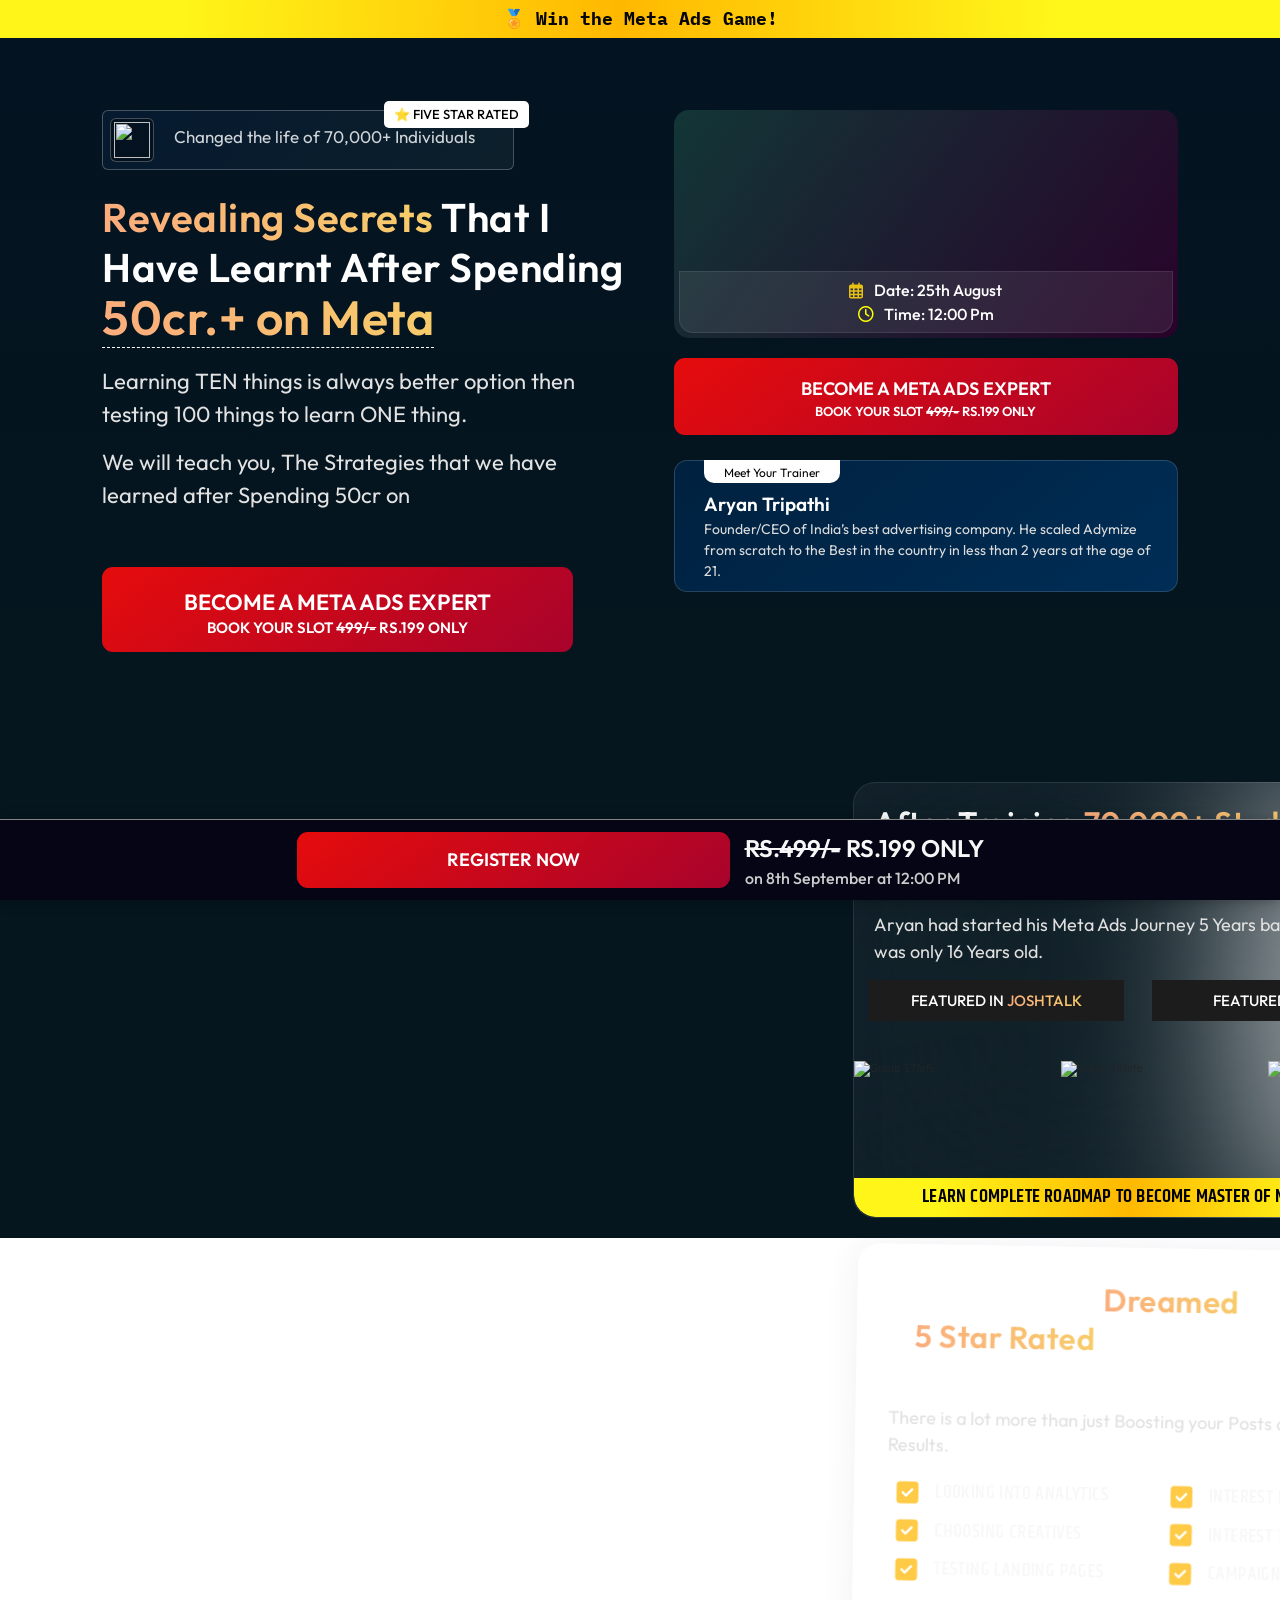
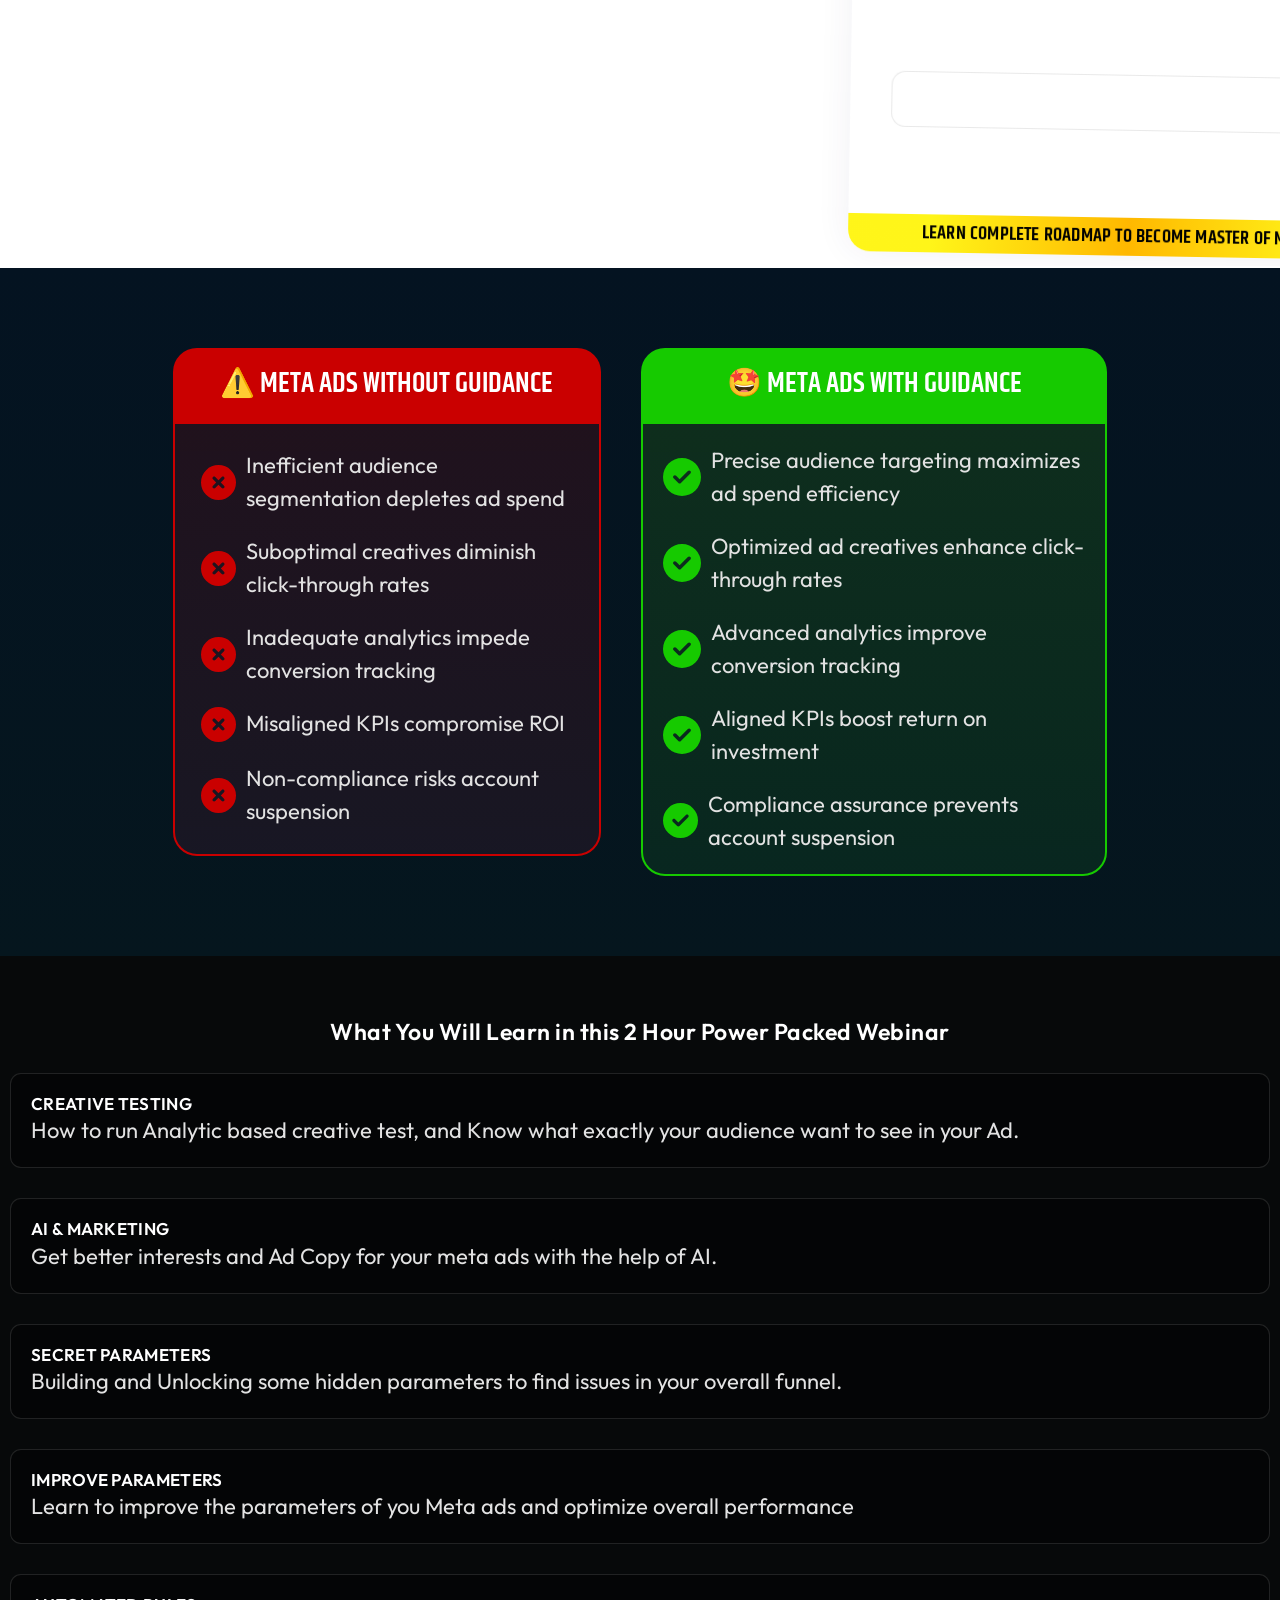
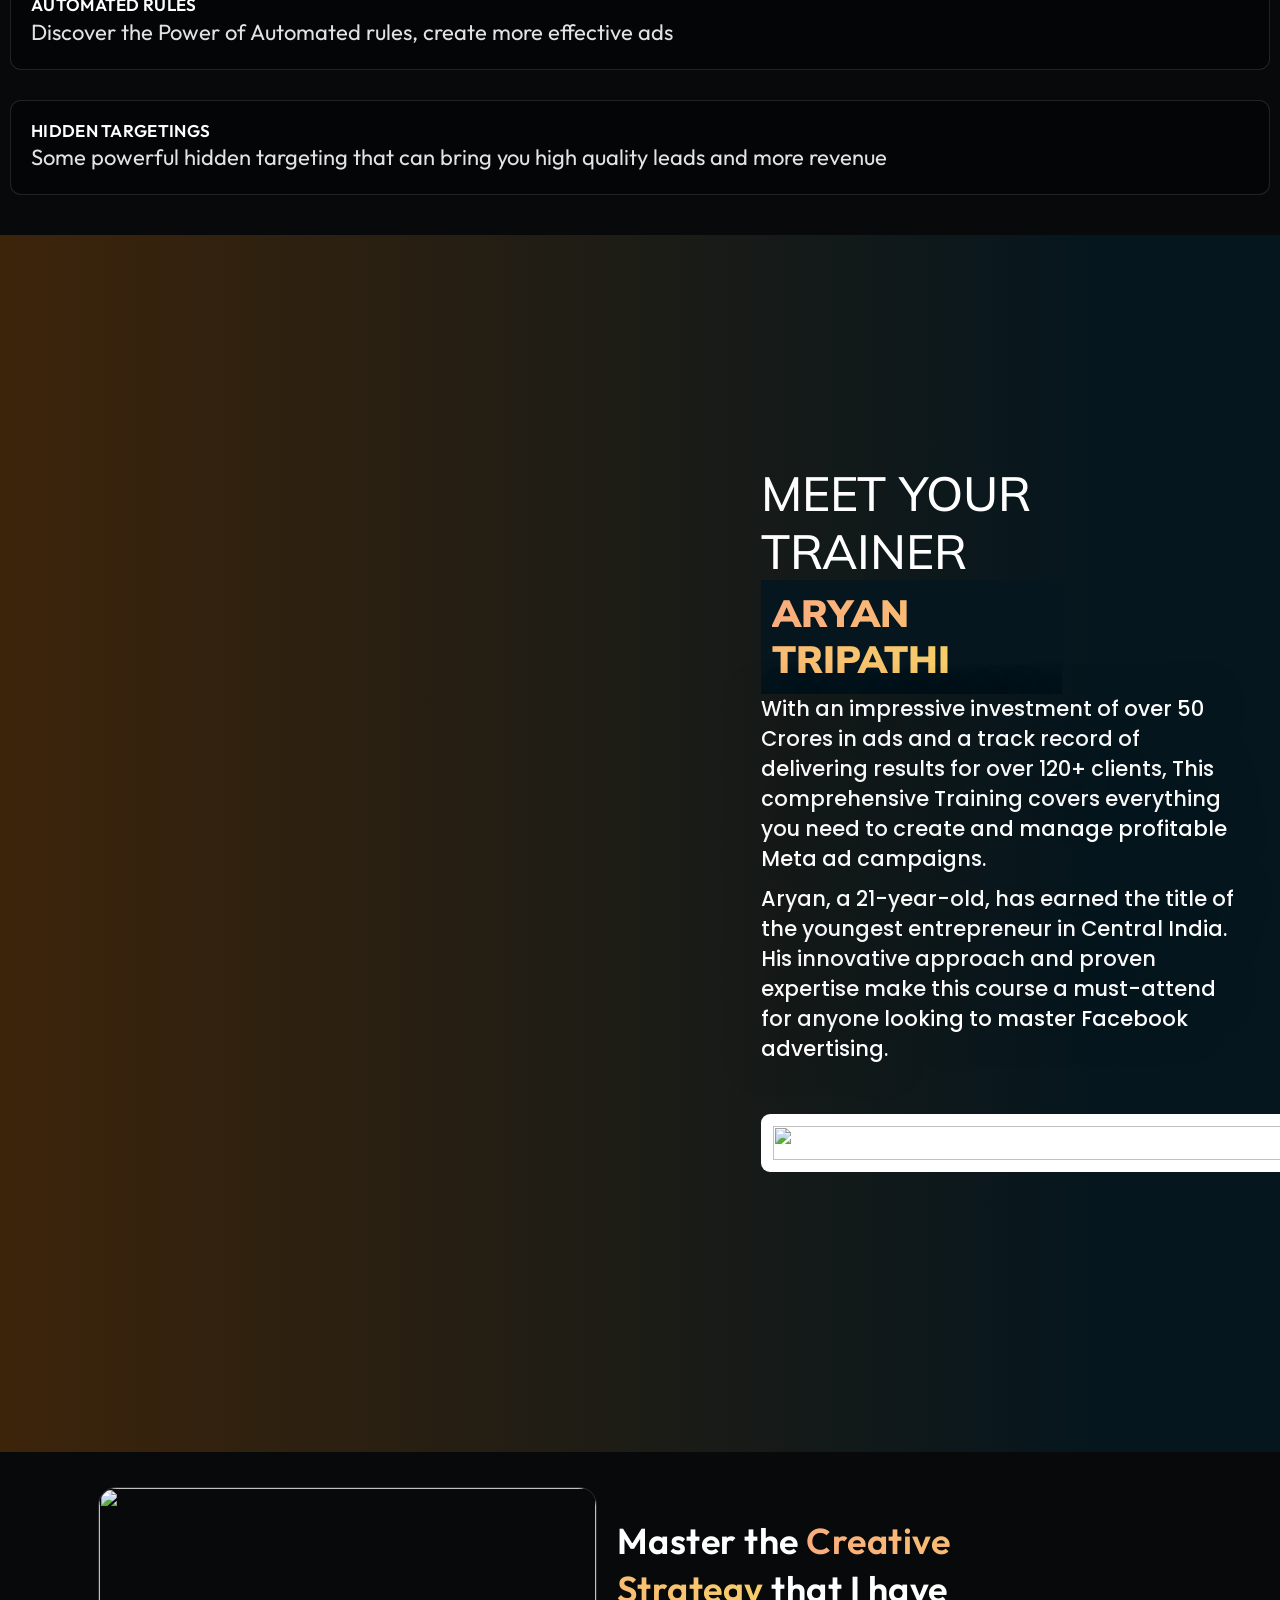
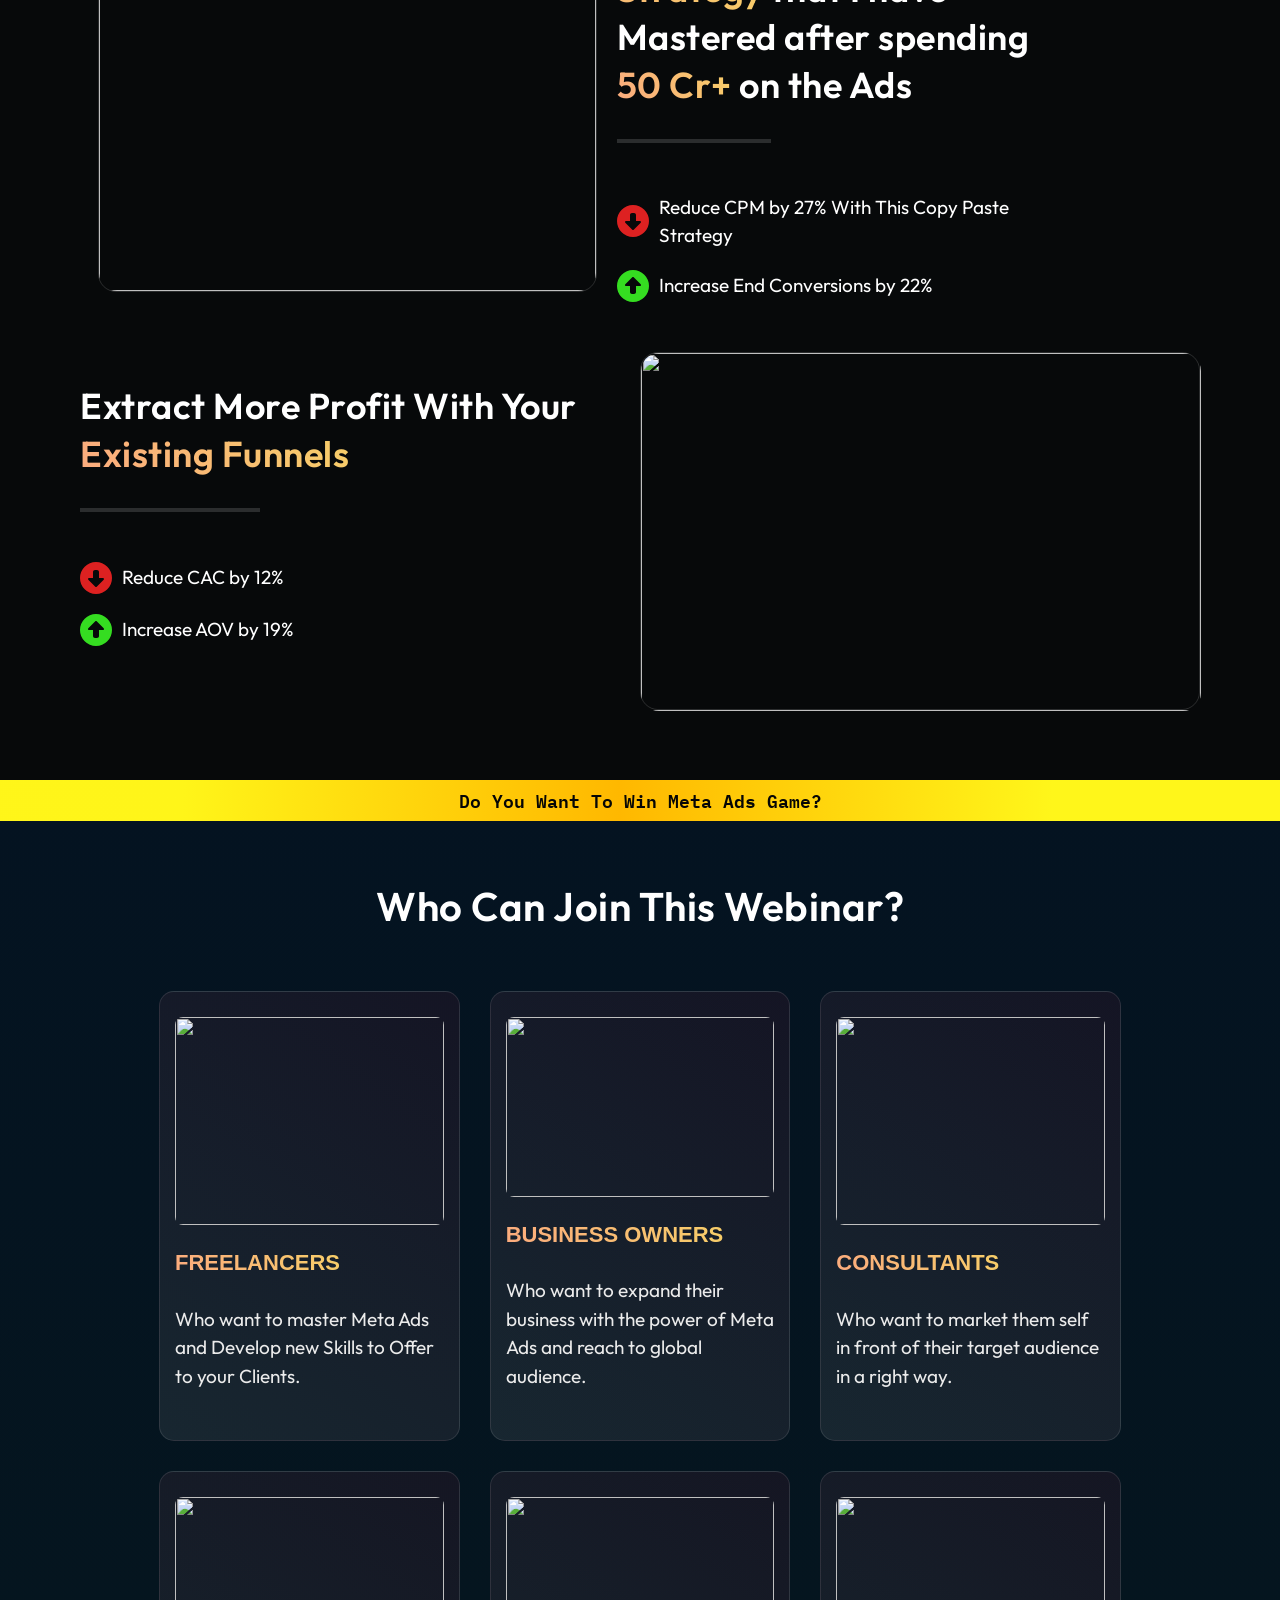
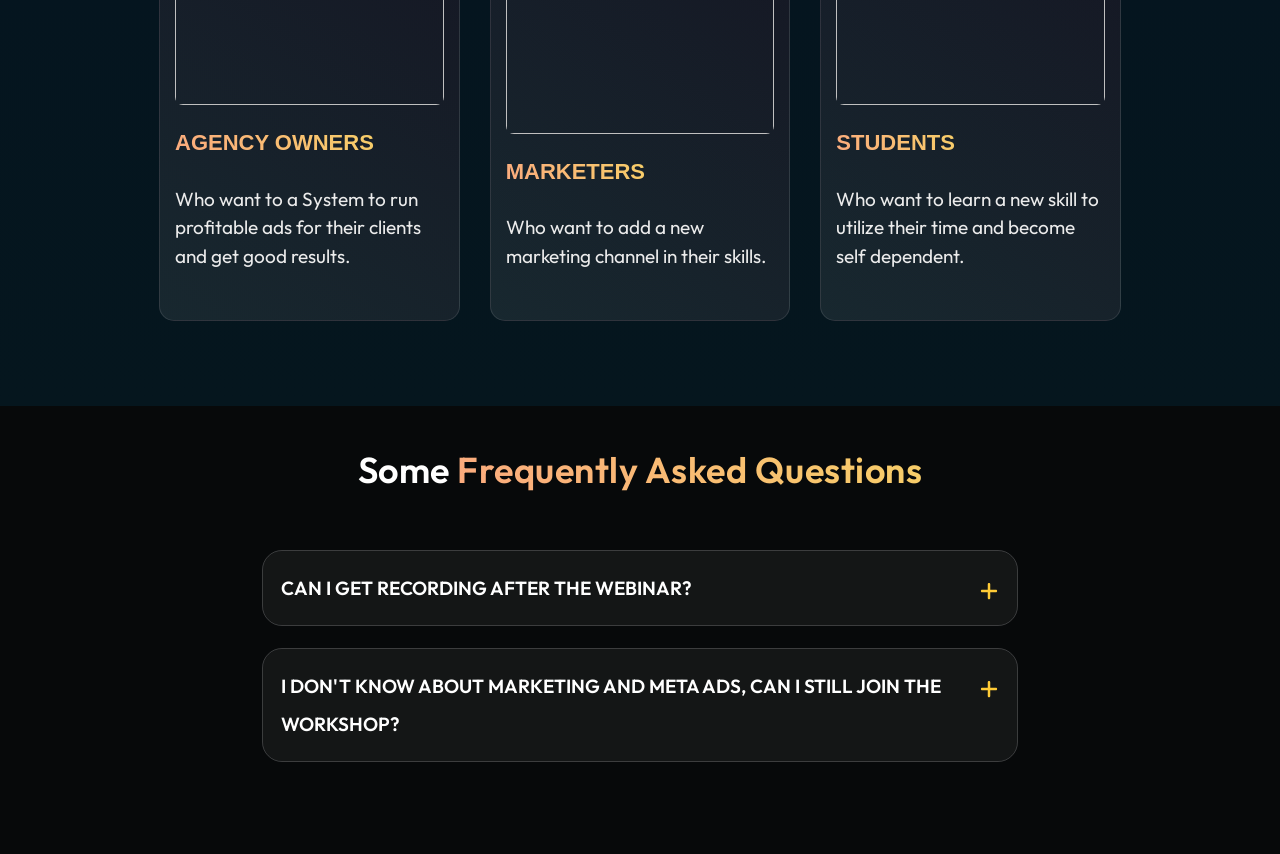
==== commit 4f333484: "updated" ====
--- a/index.html
+++ b/index.html
@@ -20,18 +20,6 @@
       <h2>🏅 Win the Meta Ads Game!</h2>
     </div>
     <div class="firstContainer">
-      <!-- <div class="changedLifeOfIndividuals">
-        <div class="trophy">
-          <img id="trophyimg" src="https://lp1.learnmize.in/wp-content/uploads/2024/07/3337288@0.webp
-            " alt="" />
-        </div>
-        <div class="ratingIndividuals">
-          <div class="ratings">
-            <h6>⭐ Five Star Rated</h6>
-          </div>
-          <span>Changed the life of 70,000+ Individuals</span>
-        </div>
-      </div> -->
       <div class="metaAddContent">
         <div class="metaAddContentSubContainer">
           <div class="changedLifeOfIndividuals">
@@ -110,7 +98,8 @@
           </div> -->
           </div>
           <div class="trainerContainer">
-            <div class="aryanTripathiImg">
+            <!-- <img src="https://lp1.learnmize.in/wp-content/uploads/2024/01/Copy-of-IMG_9026.webp" alt=""> -->
+            <div class="aryanTripathiImg"><img src="https://lp1.learnmize.in/wp-content/uploads/2024/01/Copy-of-IMG_9026.webp" alt="">
             </div>
             <div class="aboutAryanTripathi">
               <div class="meetYourTrainer">
--- a/style.css
+++ b/style.css
@@ -296,7 +296,7 @@
   font-weight: 600;
   margin-top: 10px;
 }
-.aryanTripathiImg {
+/* .aryanTripathiImg {
   background-image: url("https://lp1.learnmize.in/wp-content/uploads/2024/01/Copy-of-IMG_9026.webp");
   background-repeat: no-repeat;
   width: 100%;
@@ -306,7 +306,7 @@
   height: 154px;
   vertical-align: middle;
   display: inline-block;
-}
+} */
 .meetYourTrainer {
   margin-left: 80px;
   margin-bottom: 3px;
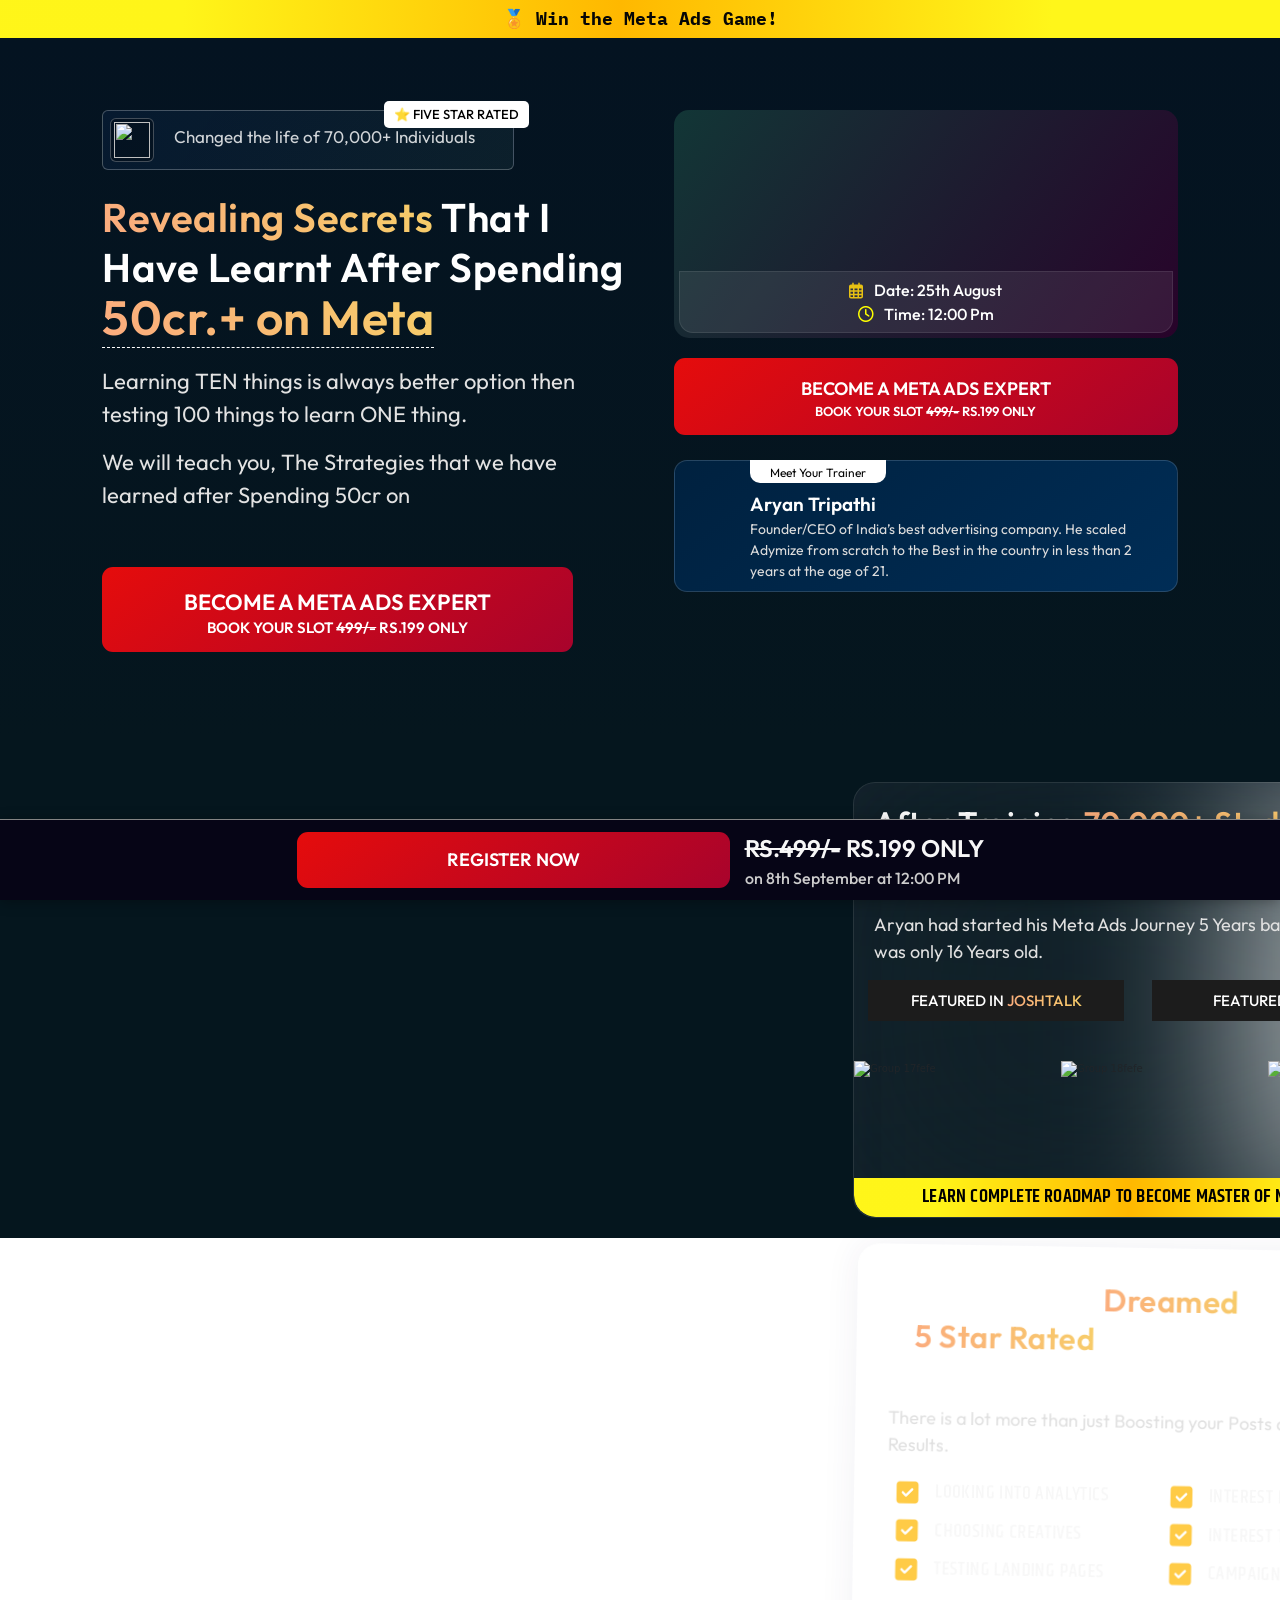
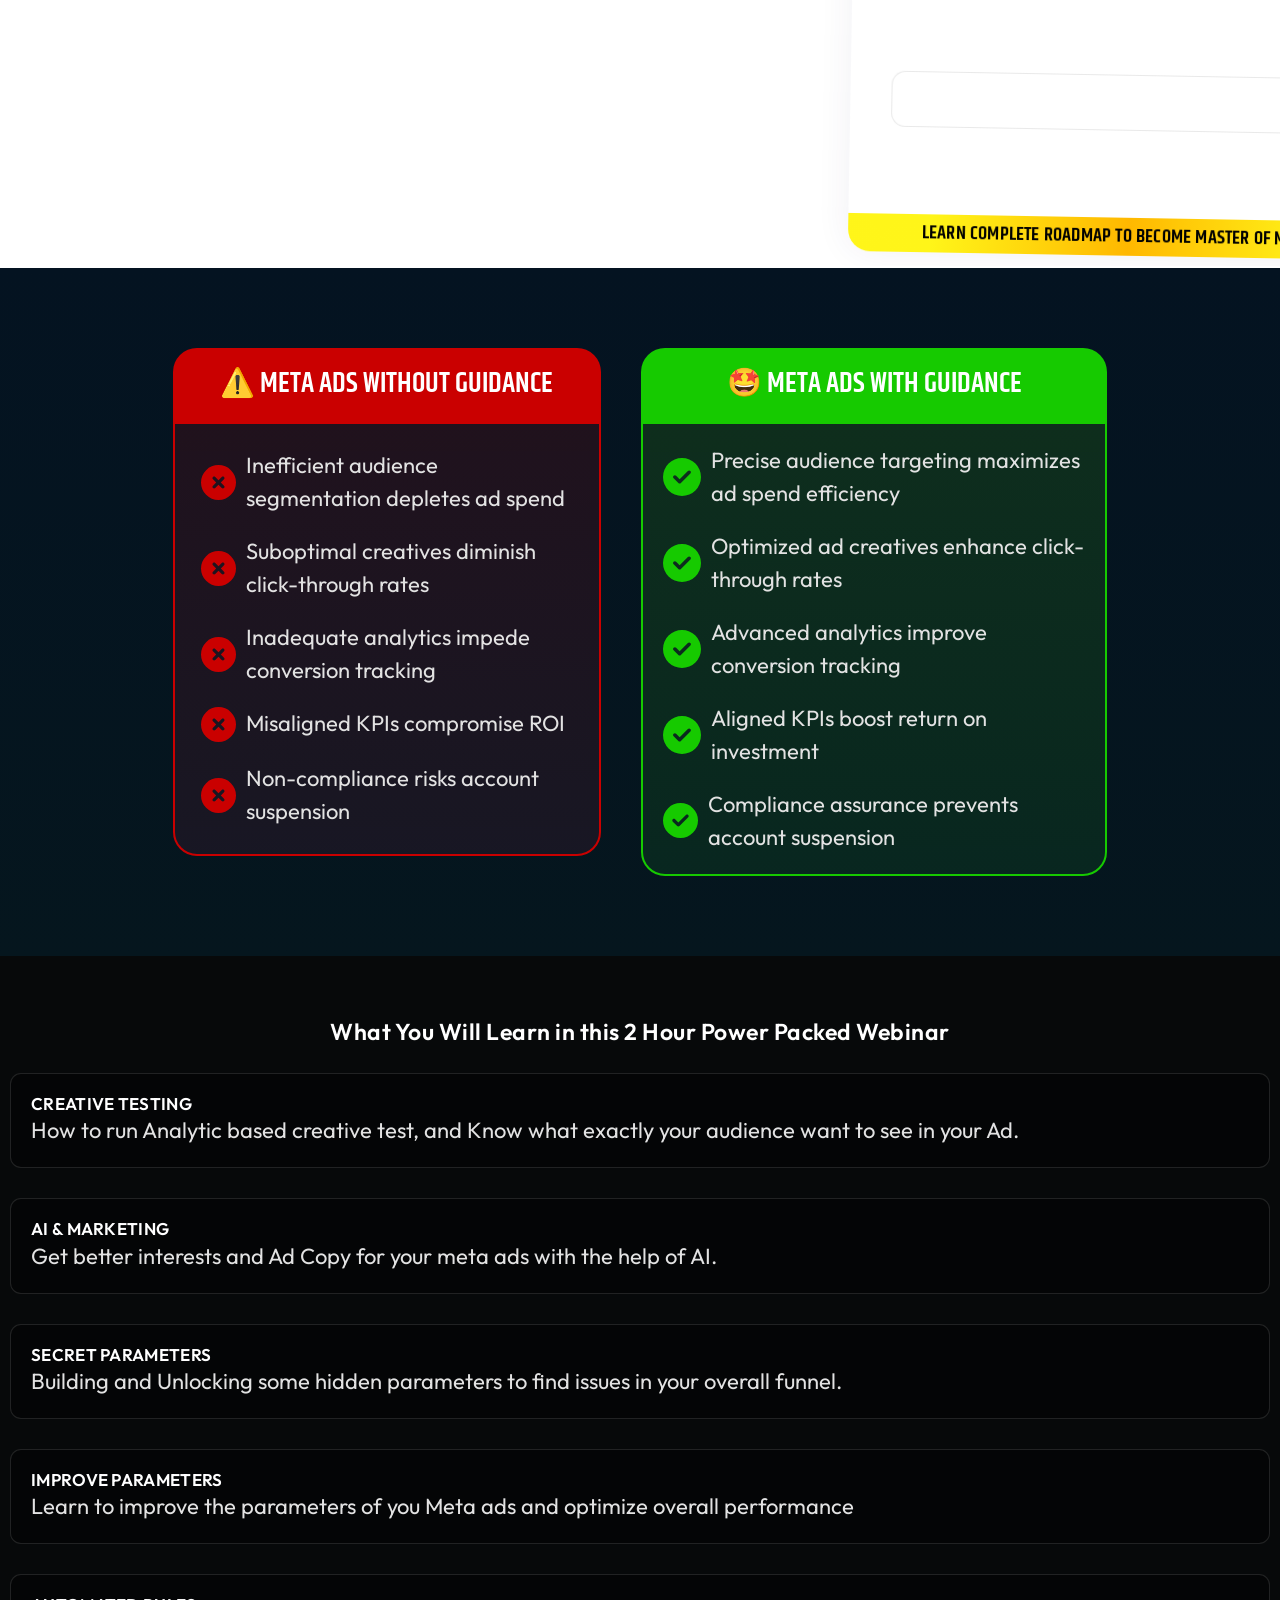
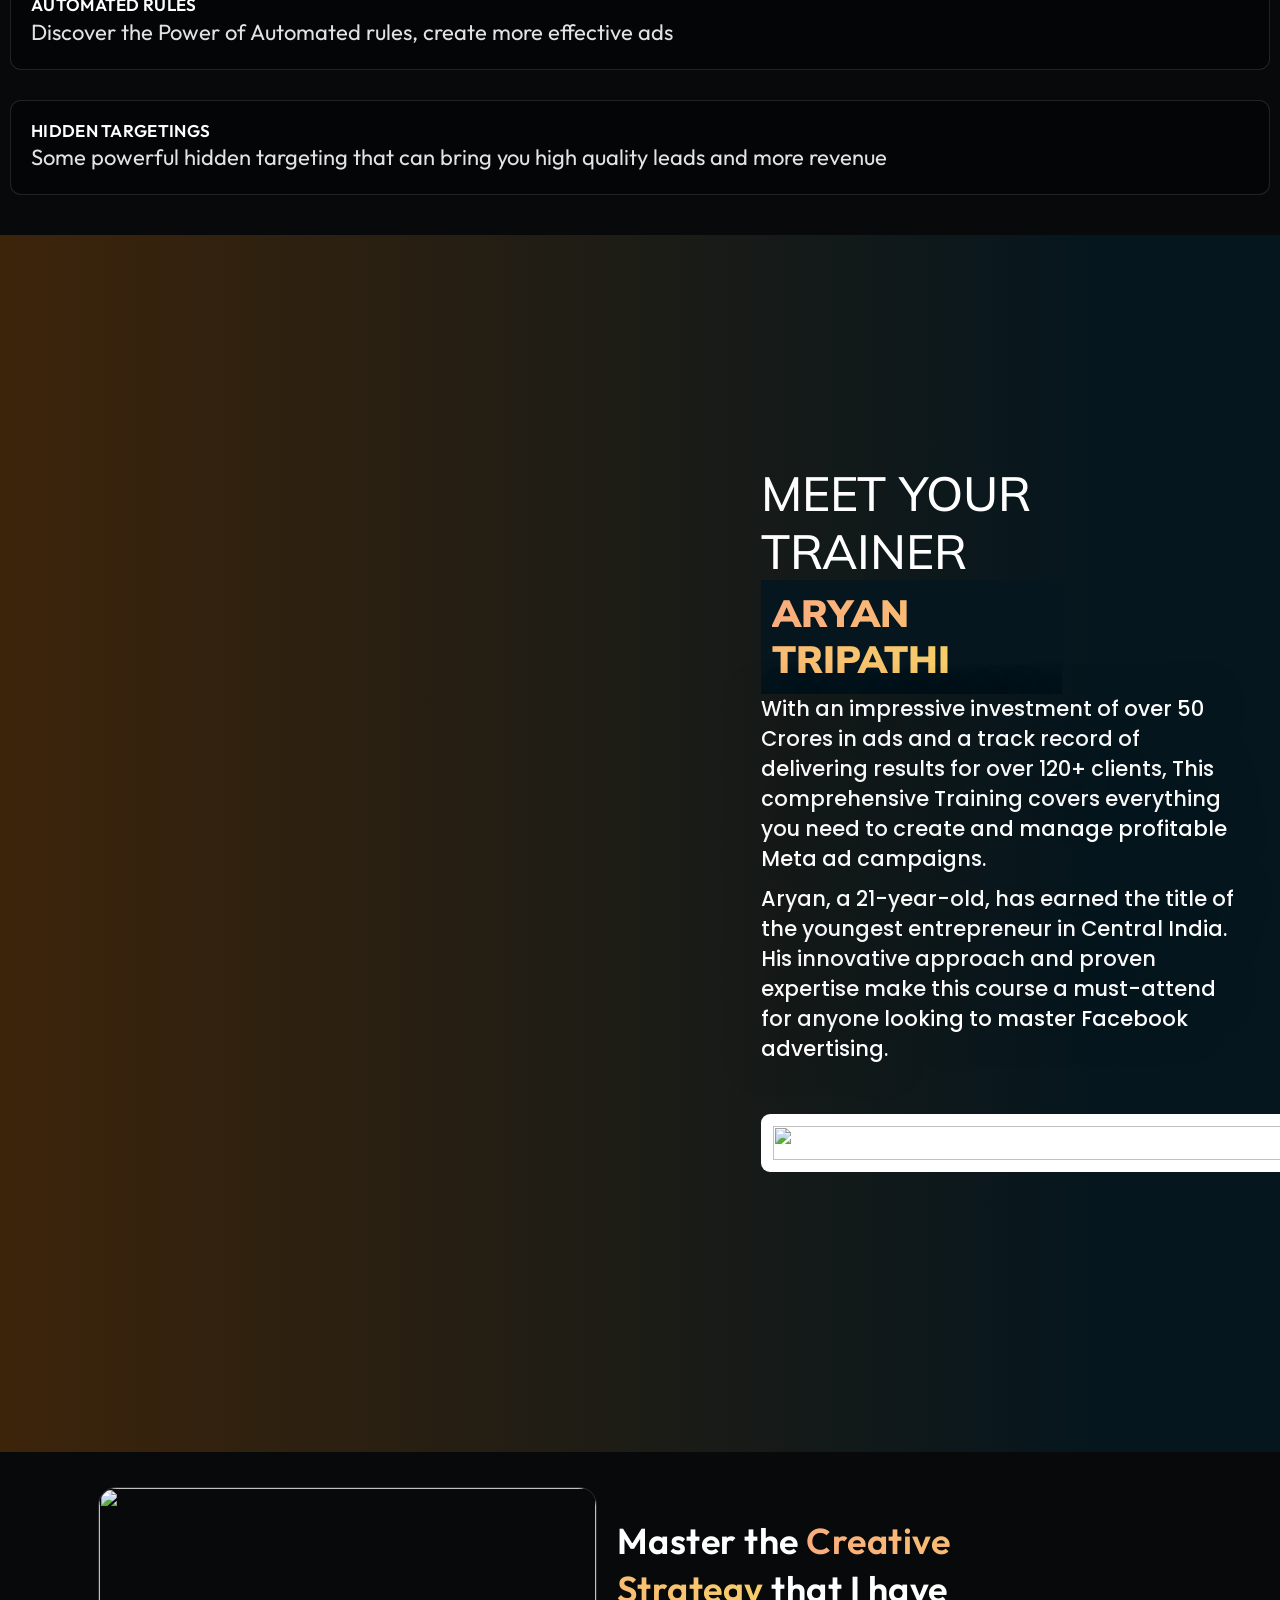
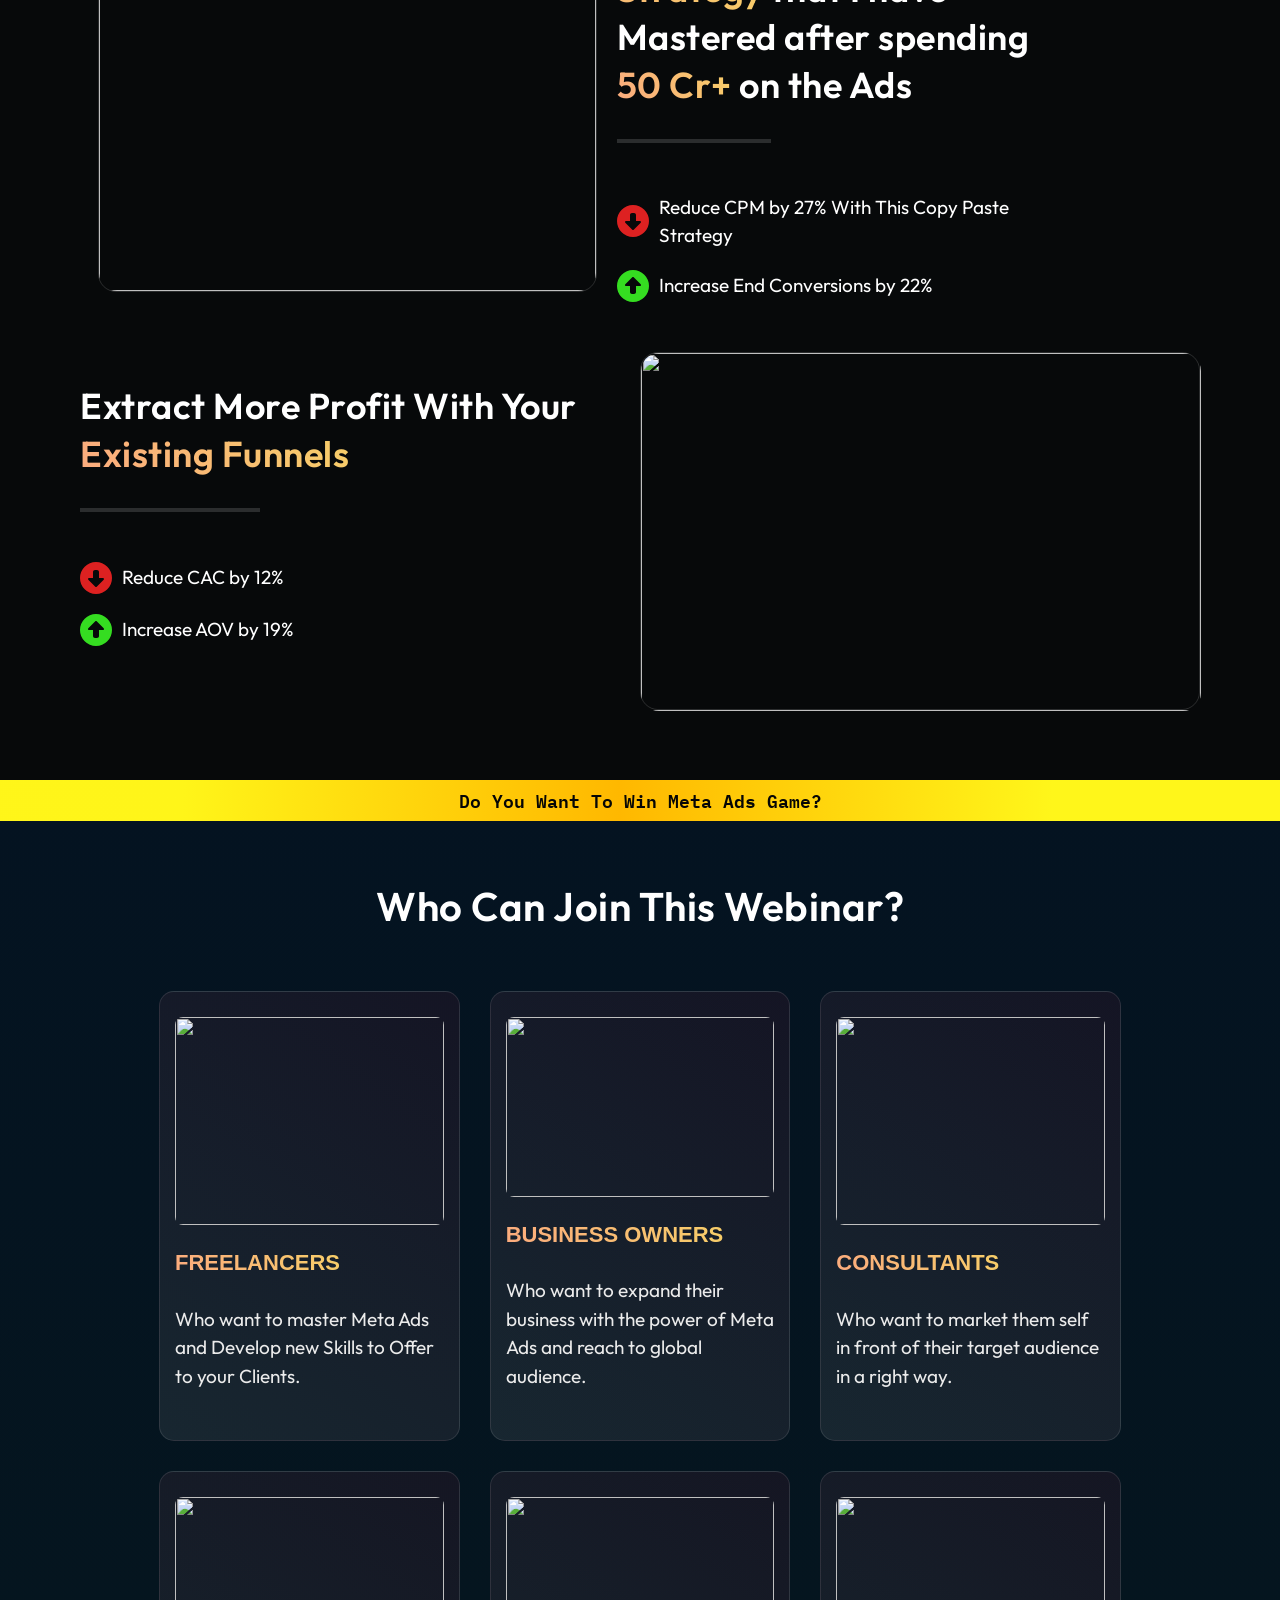
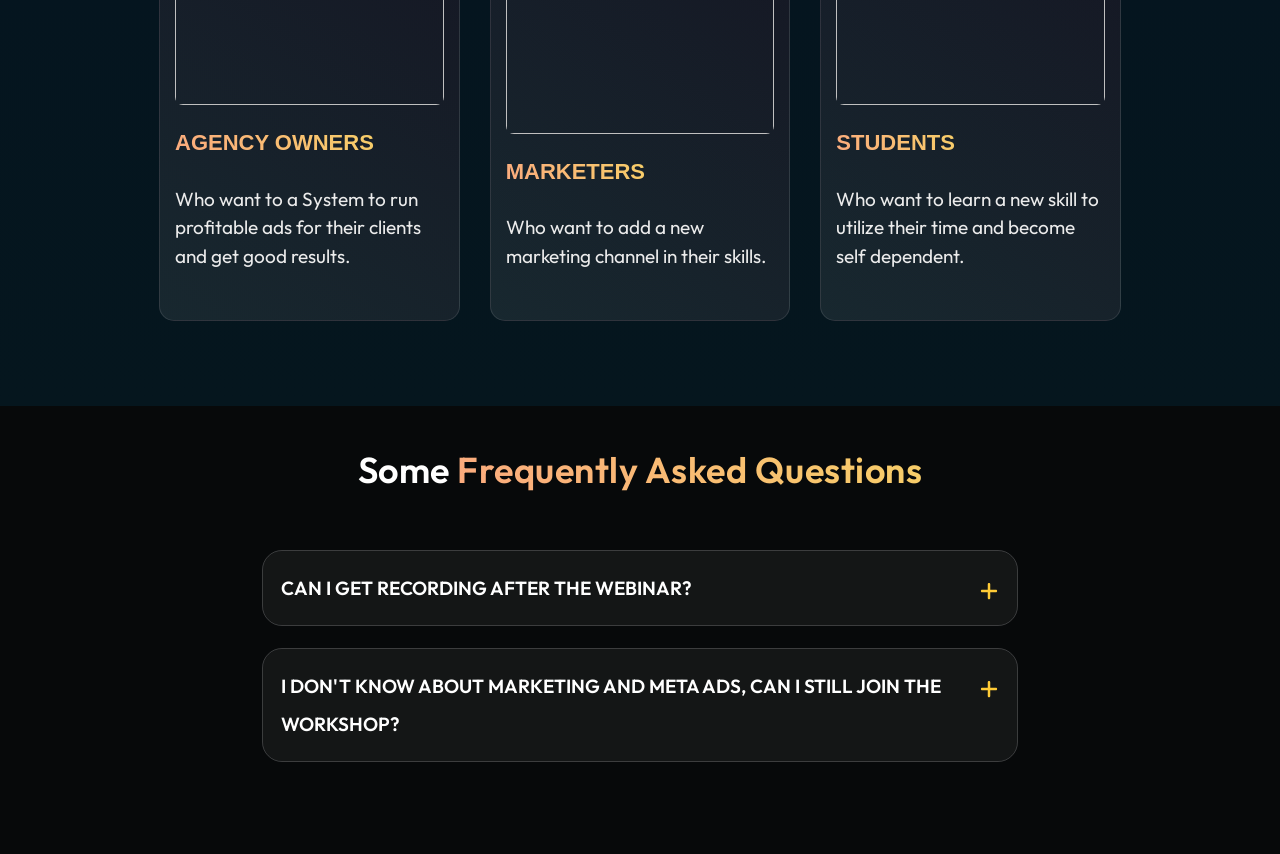
==== commit 8a256dd3: "updated" ====
--- a/index.html
+++ b/index.html
@@ -99,7 +99,7 @@
           </div>
           <div class="trainerContainer">
             <!-- <img src="https://lp1.learnmize.in/wp-content/uploads/2024/01/Copy-of-IMG_9026.webp" alt=""> -->
-            <div class="aryanTripathiImg"><img src="https://lp1.learnmize.in/wp-content/uploads/2024/01/Copy-of-IMG_9026.webp" alt="">
+            <div class="aryanTripathiImgContainer"><img src="https://lp1.learnmize.in/wp-content/uploads/2024/01/Copy-of-IMG_9026.webp" alt="" class="aryanTripathiImg">
             </div>
             <div class="aboutAryanTripathi">
               <div class="meetYourTrainer">
--- a/style.css
+++ b/style.css
@@ -295,6 +295,13 @@
   font-size: 19px;
   font-weight: 600;
   margin-top: 10px;
+}
+.aryanTripathiImgContainer{
+  height: 100px;
+  width: 100px;
+}
+.aryanTripathiImg{
+  width: 100%;
 }
 /* .aryanTripathiImg {
   background-image: url("https://lp1.learnmize.in/wp-content/uploads/2024/01/Copy-of-IMG_9026.webp");
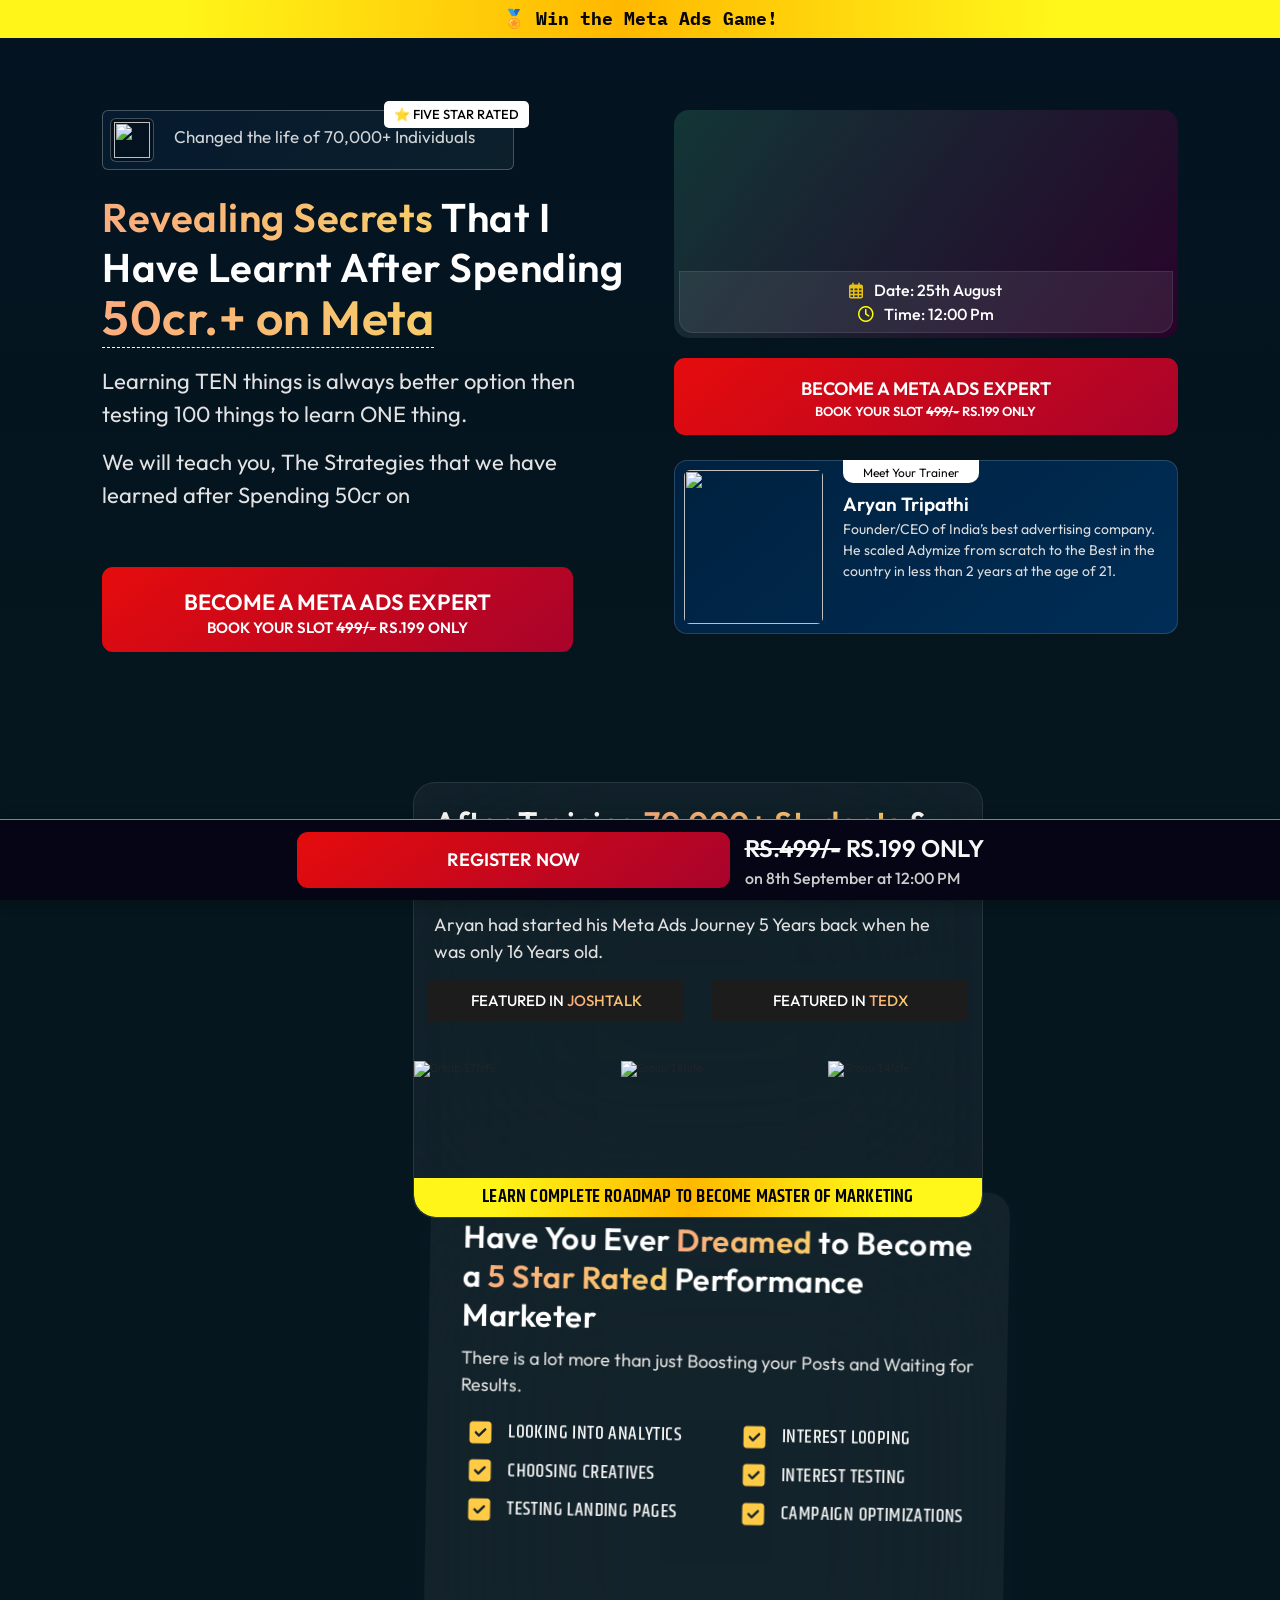
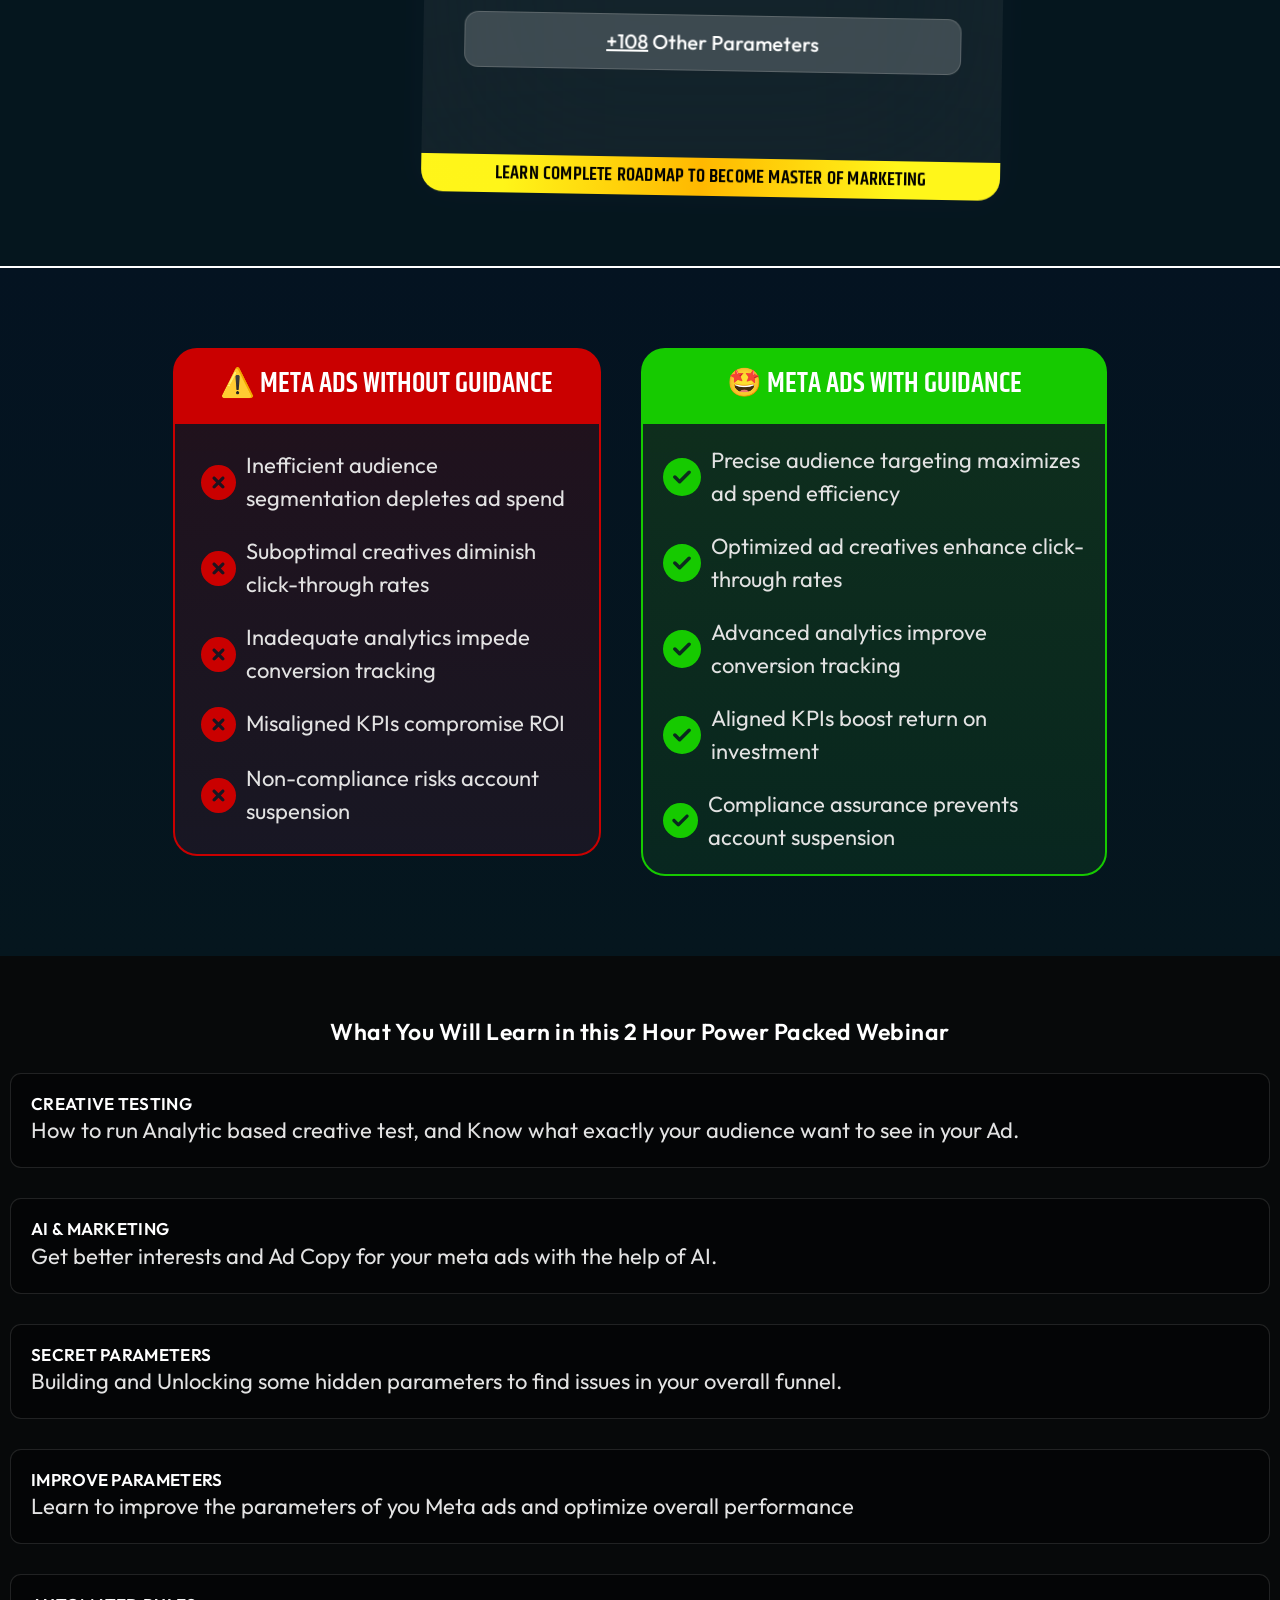
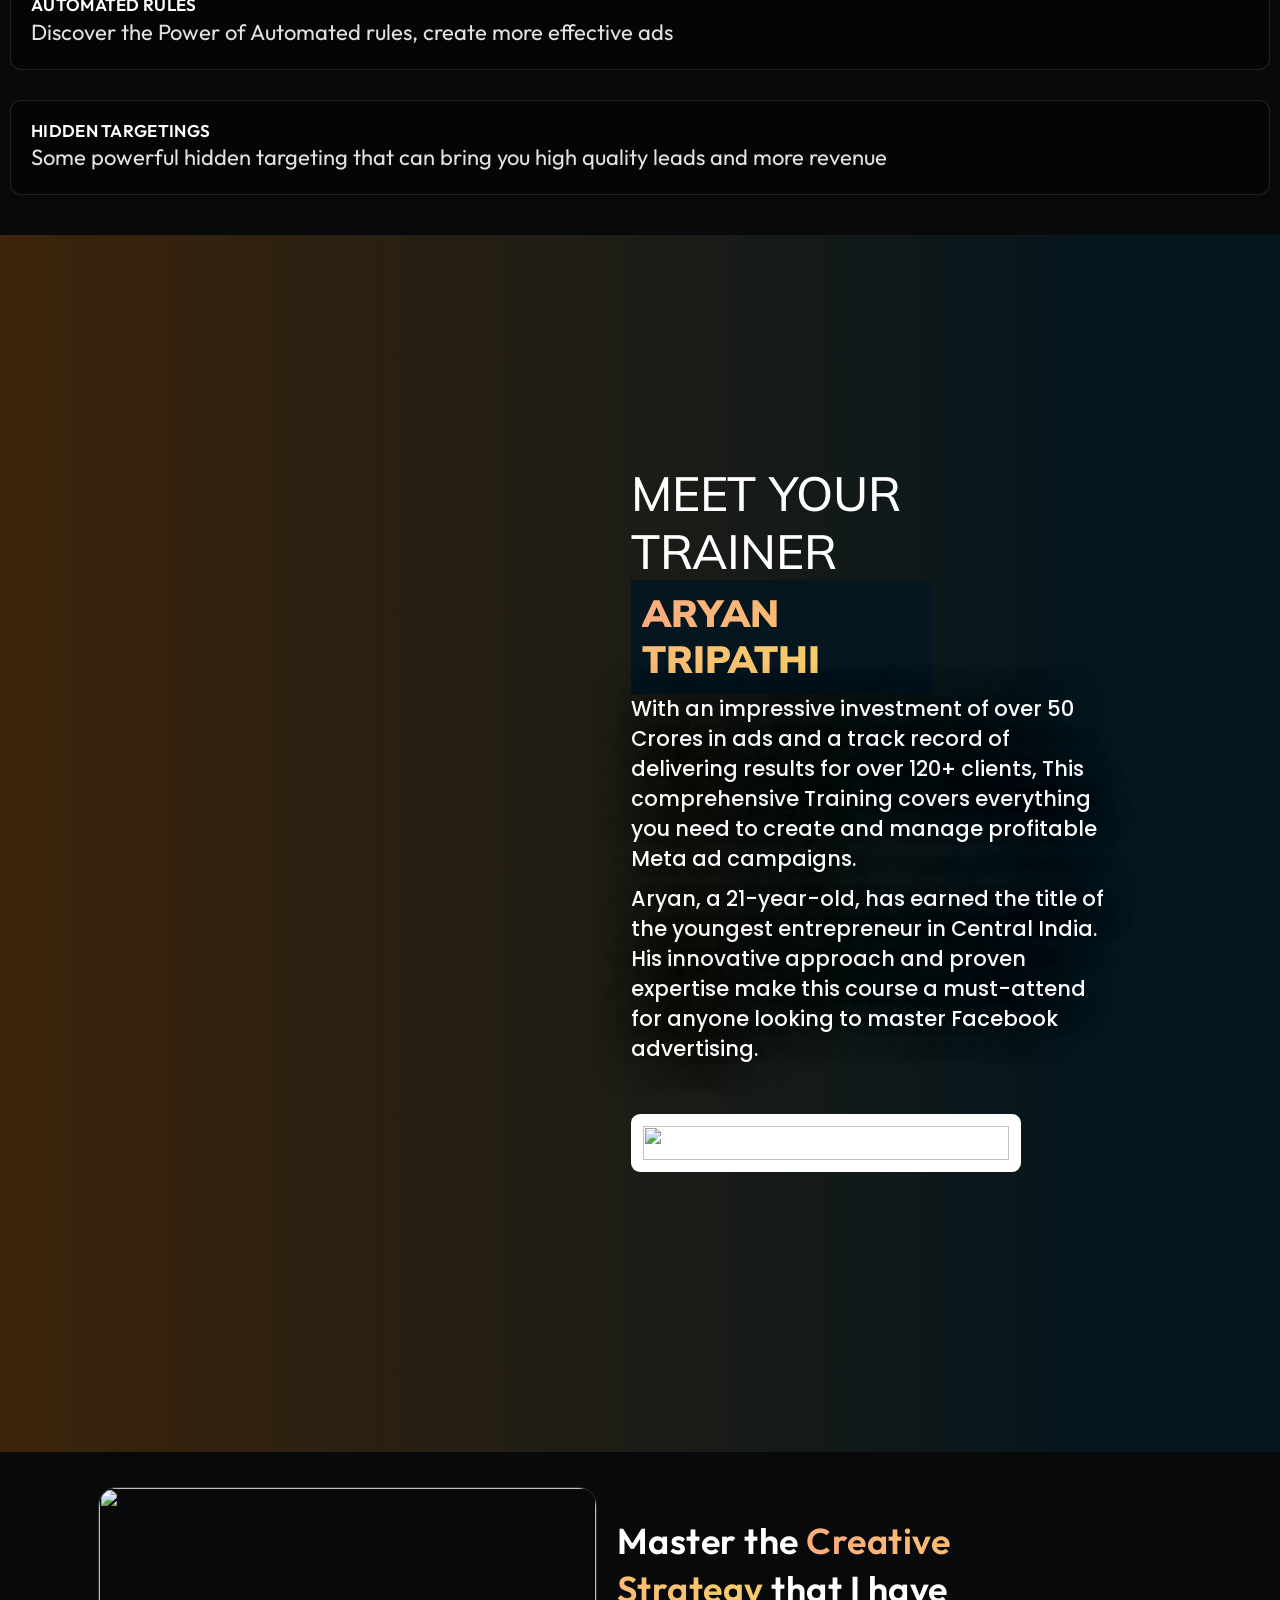
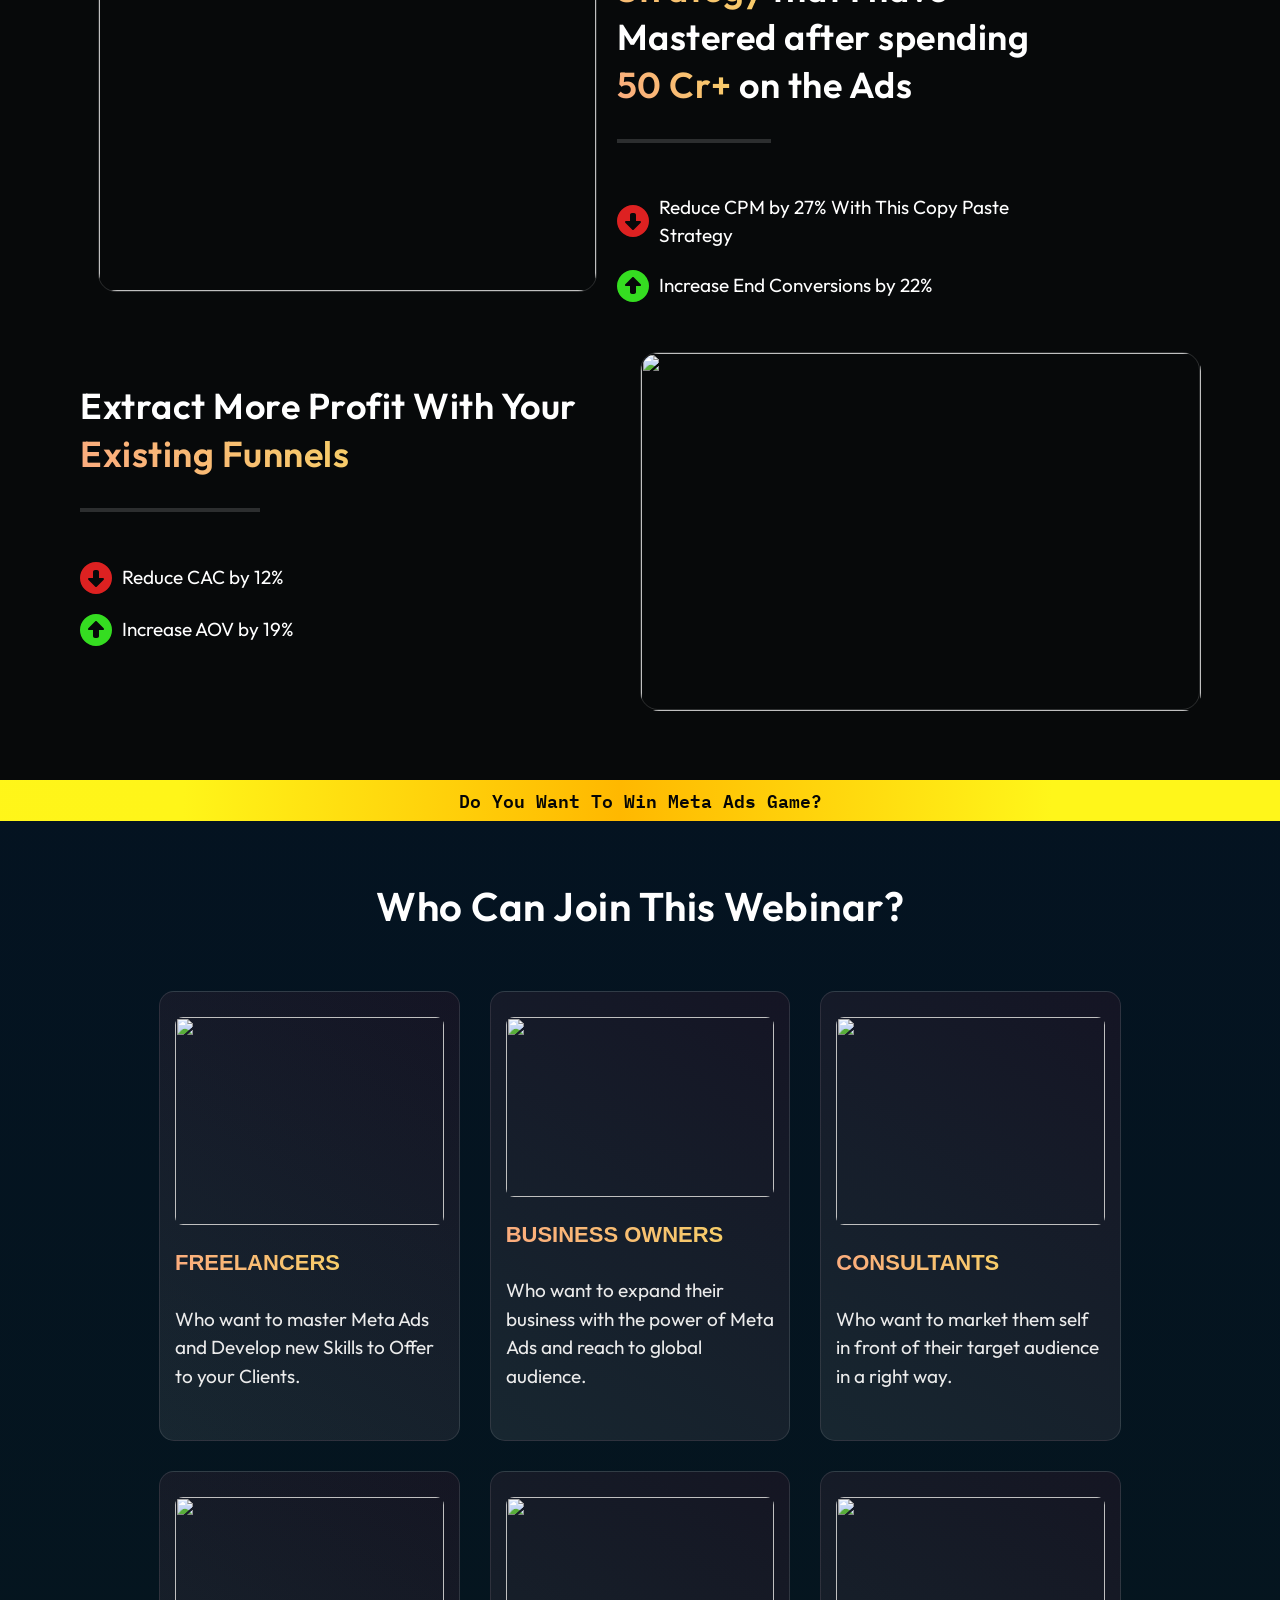
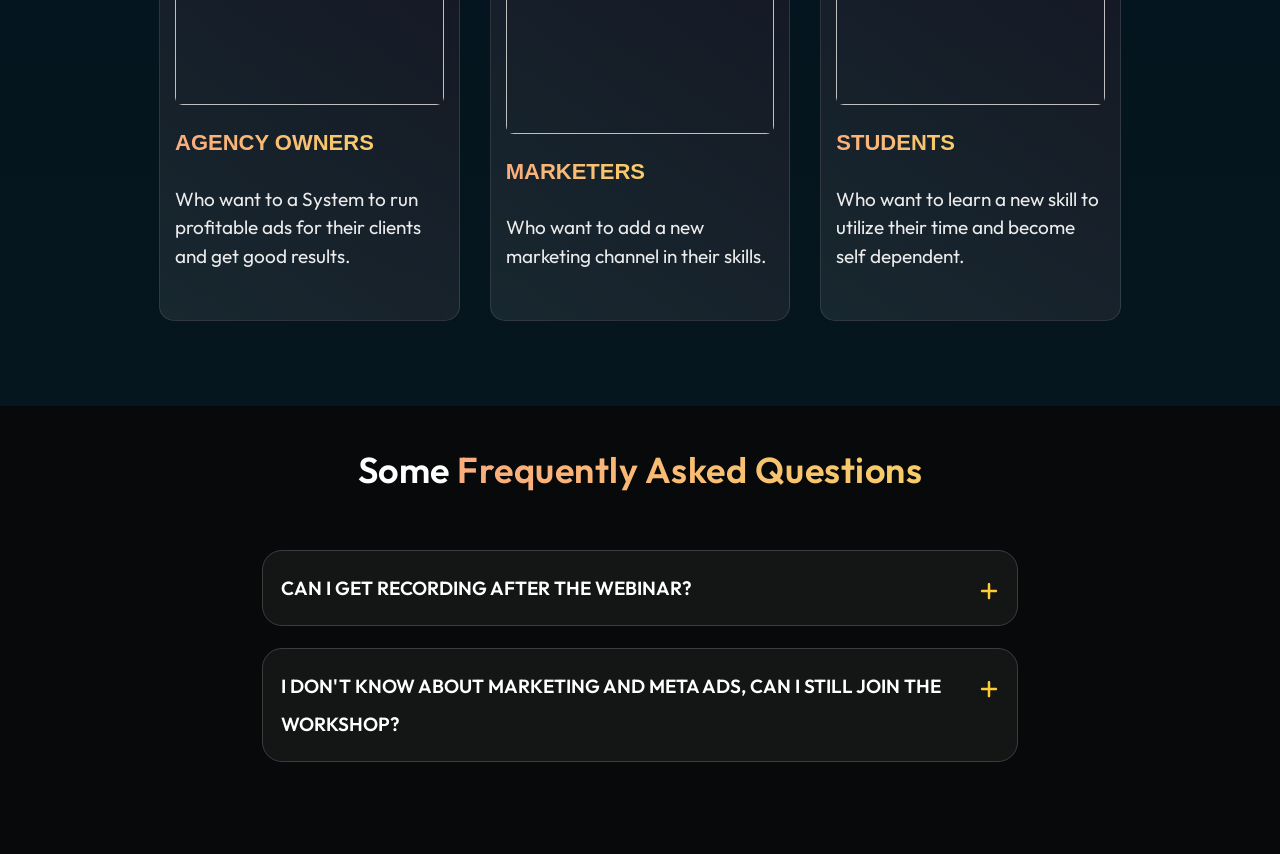
==== commit 4ebe8901: "update" ====
--- a/index.html
+++ b/index.html
@@ -180,61 +180,60 @@
           </div>
         </div>
       </div>
-
-    </div>
-    <div class="thirdContainer">
-      <div class="thirdContainerCard">
-        <h1>Have You Ever <grad1>Dreamed</grad1> to Become a <grad1>5 Star Rated</grad1> Performance Marketer</h1>
-        <p>There is a lot more than just Boosting your Posts and Waiting for Results.</p>
-        <div class="thirdContainerList">
-          <div class="thirdContainerspanContainer">
-            <div class="thirdContainerspan">
-              <svg xmlns="http://www.w3.org/2000/svg" viewBox="0 0 448 512" height="22" width="22" fill="#FFCB46">
-                <path
-                  d="M64 32C28.7 32 0 60.7 0 96L0 416c0 35.3 28.7 64 64 64l320 0c35.3 0 64-28.7 64-64l0-320c0-35.3-28.7-64-64-64L64 32zM337 209L209 337c-9.4 9.4-24.6 9.4-33.9 0l-64-64c-9.4-9.4-9.4-24.6 0-33.9s24.6-9.4 33.9 0l47 47L303 175c9.4-9.4 24.6-9.4 33.9 0s9.4 24.6 0 33.9z" />
-              </svg><span>Looking into analytics</span>
-            </div>
-            <div class="thirdContainerspan">
-              <svg xmlns="http://www.w3.org/2000/svg" viewBox="0 0 448 512" height="22" width="22" fill="#FFCB46">
-                <path
-                  d="M64 32C28.7 32 0 60.7 0 96L0 416c0 35.3 28.7 64 64 64l320 0c35.3 0 64-28.7 64-64l0-320c0-35.3-28.7-64-64-64L64 32zM337 209L209 337c-9.4 9.4-24.6 9.4-33.9 0l-64-64c-9.4-9.4-9.4-24.6 0-33.9s24.6-9.4 33.9 0l47 47L303 175c9.4-9.4 24.6-9.4 33.9 0s9.4 24.6 0 33.9z" />
-              </svg><span>Choosing Creatives</span>
-            </div>
-            <div class="thirdContainerspan">
-              <svg xmlns="http://www.w3.org/2000/svg" viewBox="0 0 448 512" height="22" width="22" fill="#FFCB46">
-                <path
-                  d="M64 32C28.7 32 0 60.7 0 96L0 416c0 35.3 28.7 64 64 64l320 0c35.3 0 64-28.7 64-64l0-320c0-35.3-28.7-64-64-64L64 32zM337 209L209 337c-9.4 9.4-24.6 9.4-33.9 0l-64-64c-9.4-9.4-9.4-24.6 0-33.9s24.6-9.4 33.9 0l47 47L303 175c9.4-9.4 24.6-9.4 33.9 0s9.4 24.6 0 33.9z" />
-              </svg><span>Testing Landing pages</span>
-            </div>
-          </div>
-          <div class="thirdContainerspanContainer">
-            <div class="thirdContainerspan">
-              <svg xmlns="http://www.w3.org/2000/svg" viewBox="0 0 448 512" height="22" width="22" fill="#FFCB46">
-                <path
-                  d="M64 32C28.7 32 0 60.7 0 96L0 416c0 35.3 28.7 64 64 64l320 0c35.3 0 64-28.7 64-64l0-320c0-35.3-28.7-64-64-64L64 32zM337 209L209 337c-9.4 9.4-24.6 9.4-33.9 0l-64-64c-9.4-9.4-9.4-24.6 0-33.9s24.6-9.4 33.9 0l47 47L303 175c9.4-9.4 24.6-9.4 33.9 0s9.4 24.6 0 33.9z" />
-              </svg><span>interest Looping</span>
-            </div>
-            <div class="thirdContainerspan">
-              <svg xmlns="http://www.w3.org/2000/svg" viewBox="0 0 448 512" height="22" width="22" fill="#FFCB46">
-                <path
-                  d="M64 32C28.7 32 0 60.7 0 96L0 416c0 35.3 28.7 64 64 64l320 0c35.3 0 64-28.7 64-64l0-320c0-35.3-28.7-64-64-64L64 32zM337 209L209 337c-9.4 9.4-24.6 9.4-33.9 0l-64-64c-9.4-9.4-9.4-24.6 0-33.9s24.6-9.4 33.9 0l47 47L303 175c9.4-9.4 24.6-9.4 33.9 0s9.4 24.6 0 33.9z" />
-              </svg><span>Interest testing</span>
-            </div>
-            <div class="thirdContainerspan">
-              <svg xmlns="http://www.w3.org/2000/svg" viewBox="0 0 448 512" height="22" width="22" fill="#FFCB46">
-                <path
-                  d="M64 32C28.7 32 0 60.7 0 96L0 416c0 35.3 28.7 64 64 64l320 0c35.3 0 64-28.7 64-64l0-320c0-35.3-28.7-64-64-64L64 32zM337 209L209 337c-9.4 9.4-24.6 9.4-33.9 0l-64-64c-9.4-9.4-9.4-24.6 0-33.9s24.6-9.4 33.9 0l47 47L303 175c9.4-9.4 24.6-9.4 33.9 0s9.4 24.6 0 33.9z" />
-              </svg><span>campaign optimizations</span>
-            </div>
-          </div>
-        </div>
-        <div class="thirdContainerButton">
-          <h2>
-            <underlined>+108</underlined> Other Parameters
-          </h2>
-        </div>
-        <div class="lastDiv">
-          <h2>LEARN COMPLETE ROADMAP TO BECOME MASTER OF MARKETING</h2>
+      <div class="thirdContainer">
+        <div class="thirdContainerCard">
+          <h1>Have You Ever <grad1>Dreamed</grad1> to Become a <grad1>5 Star Rated</grad1> Performance Marketer</h1>
+          <p>There is a lot more than just Boosting your Posts and Waiting for Results.</p>
+          <div class="thirdContainerList">
+            <div class="thirdContainerspanContainer">
+              <div class="thirdContainerspan">
+                <svg xmlns="http://www.w3.org/2000/svg" viewBox="0 0 448 512" height="22" width="22" fill="#FFCB46">
+                  <path
+                    d="M64 32C28.7 32 0 60.7 0 96L0 416c0 35.3 28.7 64 64 64l320 0c35.3 0 64-28.7 64-64l0-320c0-35.3-28.7-64-64-64L64 32zM337 209L209 337c-9.4 9.4-24.6 9.4-33.9 0l-64-64c-9.4-9.4-9.4-24.6 0-33.9s24.6-9.4 33.9 0l47 47L303 175c9.4-9.4 24.6-9.4 33.9 0s9.4 24.6 0 33.9z" />
+                </svg><span>Looking into analytics</span>
+              </div>
+              <div class="thirdContainerspan">
+                <svg xmlns="http://www.w3.org/2000/svg" viewBox="0 0 448 512" height="22" width="22" fill="#FFCB46">
+                  <path
+                    d="M64 32C28.7 32 0 60.7 0 96L0 416c0 35.3 28.7 64 64 64l320 0c35.3 0 64-28.7 64-64l0-320c0-35.3-28.7-64-64-64L64 32zM337 209L209 337c-9.4 9.4-24.6 9.4-33.9 0l-64-64c-9.4-9.4-9.4-24.6 0-33.9s24.6-9.4 33.9 0l47 47L303 175c9.4-9.4 24.6-9.4 33.9 0s9.4 24.6 0 33.9z" />
+                </svg><span>Choosing Creatives</span>
+              </div>
+              <div class="thirdContainerspan">
+                <svg xmlns="http://www.w3.org/2000/svg" viewBox="0 0 448 512" height="22" width="22" fill="#FFCB46">
+                  <path
+                    d="M64 32C28.7 32 0 60.7 0 96L0 416c0 35.3 28.7 64 64 64l320 0c35.3 0 64-28.7 64-64l0-320c0-35.3-28.7-64-64-64L64 32zM337 209L209 337c-9.4 9.4-24.6 9.4-33.9 0l-64-64c-9.4-9.4-9.4-24.6 0-33.9s24.6-9.4 33.9 0l47 47L303 175c9.4-9.4 24.6-9.4 33.9 0s9.4 24.6 0 33.9z" />
+                </svg><span>Testing Landing pages</span>
+              </div>
+            </div>
+            <div class="thirdContainerspanContainer">
+              <div class="thirdContainerspan">
+                <svg xmlns="http://www.w3.org/2000/svg" viewBox="0 0 448 512" height="22" width="22" fill="#FFCB46">
+                  <path
+                    d="M64 32C28.7 32 0 60.7 0 96L0 416c0 35.3 28.7 64 64 64l320 0c35.3 0 64-28.7 64-64l0-320c0-35.3-28.7-64-64-64L64 32zM337 209L209 337c-9.4 9.4-24.6 9.4-33.9 0l-64-64c-9.4-9.4-9.4-24.6 0-33.9s24.6-9.4 33.9 0l47 47L303 175c9.4-9.4 24.6-9.4 33.9 0s9.4 24.6 0 33.9z" />
+                </svg><span>interest Looping</span>
+              </div>
+              <div class="thirdContainerspan">
+                <svg xmlns="http://www.w3.org/2000/svg" viewBox="0 0 448 512" height="22" width="22" fill="#FFCB46">
+                  <path
+                    d="M64 32C28.7 32 0 60.7 0 96L0 416c0 35.3 28.7 64 64 64l320 0c35.3 0 64-28.7 64-64l0-320c0-35.3-28.7-64-64-64L64 32zM337 209L209 337c-9.4 9.4-24.6 9.4-33.9 0l-64-64c-9.4-9.4-9.4-24.6 0-33.9s24.6-9.4 33.9 0l47 47L303 175c9.4-9.4 24.6-9.4 33.9 0s9.4 24.6 0 33.9z" />
+                </svg><span>Interest testing</span>
+              </div>
+              <div class="thirdContainerspan">
+                <svg xmlns="http://www.w3.org/2000/svg" viewBox="0 0 448 512" height="22" width="22" fill="#FFCB46">
+                  <path
+                    d="M64 32C28.7 32 0 60.7 0 96L0 416c0 35.3 28.7 64 64 64l320 0c35.3 0 64-28.7 64-64l0-320c0-35.3-28.7-64-64-64L64 32zM337 209L209 337c-9.4 9.4-24.6 9.4-33.9 0l-64-64c-9.4-9.4-9.4-24.6 0-33.9s24.6-9.4 33.9 0l47 47L303 175c9.4-9.4 24.6-9.4 33.9 0s9.4 24.6 0 33.9z" />
+                </svg><span>campaign optimizations</span>
+              </div>
+            </div>
+          </div>
+          <div class="thirdContainerButton">
+            <h2>
+              <underlined>+108</underlined> Other Parameters
+            </h2>
+          </div>
+          <div class="lastDiv">
+            <h2>LEARN COMPLETE ROADMAP TO BECOME MASTER OF MARKETING</h2>
+          </div>
         </div>
       </div>
     </div>
--- a/style.css
+++ b/style.css
@@ -296,12 +296,20 @@
   font-weight: 600;
   margin-top: 10px;
 }
-.aryanTripathiImgContainer{
-  height: 100px;
-  width: 100px;
-}
-.aryanTripathiImg{
-  width: 100%;
+.aryanTripathiImgContainer {
+  width: 30%;
+  height: 154px;
+}
+.aryanTripathiImg {
+  width: 100%;
+  height: 154px;
+  /* display: block; */
+  object-fit: cover;
+  object-position: center center;
+  border-radius: 6px;
+}
+.aboutAryanTripathi {
+  width: 70%;
 }
 /* .aryanTripathiImg {
   background-image: url("https://lp1.learnmize.in/wp-content/uploads/2024/01/Copy-of-IMG_9026.webp");
@@ -359,9 +367,9 @@
   position: absolute;
   /* width: 373px; */
   width: 95%;
-  height: 44%;
+  height: 100%;
   top: 0;
-  z-index: 1;
+  /* z-index: 1; */
   background-repeat: no-repeat;
 }
 .studentsWorkingClients {
@@ -664,6 +672,8 @@
   padding-top: 60px;
   padding-left: 10px;
   padding-right: 10px;
+  z-index: 999999999;
+  position: relative;
 }
 .fifthContainer::before {
   background-image: url(https://lp1.learnmize.in/wp-content/uploads/2024/07/ooorganize-12.svg);
@@ -806,7 +816,10 @@
   align-items: center;
   padding-left: 10px;
   padding-right: 10px;
-  padding-top: 440px;
+  /* padding-top: 440px; */
+  z-index: 9999999;
+  position: relative;
+
 }
 .seventhContainerFirstContainer h1,
 .seventhContainerSecondContainer h1 {
@@ -867,6 +880,8 @@
   background-image: linear-gradient(180deg, #041321 0%, #05161e 100%);
   position: relative;
   padding-bottom: 50px;
+  z-index: 9999999;
+  position: relative;
 }
 .eightContainerheader {
   background: linear-gradient(
@@ -967,6 +982,8 @@
   align-items: center;
   padding-left: 10px;
   padding-right: 10px;
+  z-index: 9999999;
+  position: relative;
 }
 .ninthContainer::before {
   background-image: url(https://lp1.learnmize.in/wp-content/uploads/2024/07/ooorganize-12.svg);
@@ -1130,7 +1147,9 @@
       hue-rotate(0deg);
     mix-blend-mode: initial;
   }
-
+  .thirdContainer {
+    background-color: none;
+  }
   .metaAddContentSubContainer {
     width: 43% !important;
   }
@@ -1157,8 +1176,8 @@
     background-attachment: fixed;
     padding-bottom: 60px;
     padding-top: 0px;
-    position: sticky;
-    top: 0;
+    /* position: sticky;
+    top: 0; */
   }
   .secondContainer::before {
     background-size: 564px auto;
@@ -1377,14 +1396,23 @@
   }
   .aryanTripathiImg {
     background-size: contain;
-    height: auto;
+    height: 100%;
   }
   .studentsWorkingClients {
     position: relative;
     z-index: 99;
     width: 570px;
     /* height: 562px; */
-    margin-left: 84rem;
+    margin-left: 40rem;
+  }
+  .thirdContainerCard {
+    margin-left: 40rem !important;
+  }
+  .mentorNameContainer {
+    margin-left: 62rem !important;
+  }
+  .companiesNameContainer {
+    width: 390px !important;
   }
   .forTrainingClients h2 {
     font-size: 31px;
@@ -1471,6 +1499,6 @@
     height: 197px;
   }
   .seventhContainer {
-    padding-top: 738px;
-  }
-}
+    padding-top: 0px;
+  }
+}
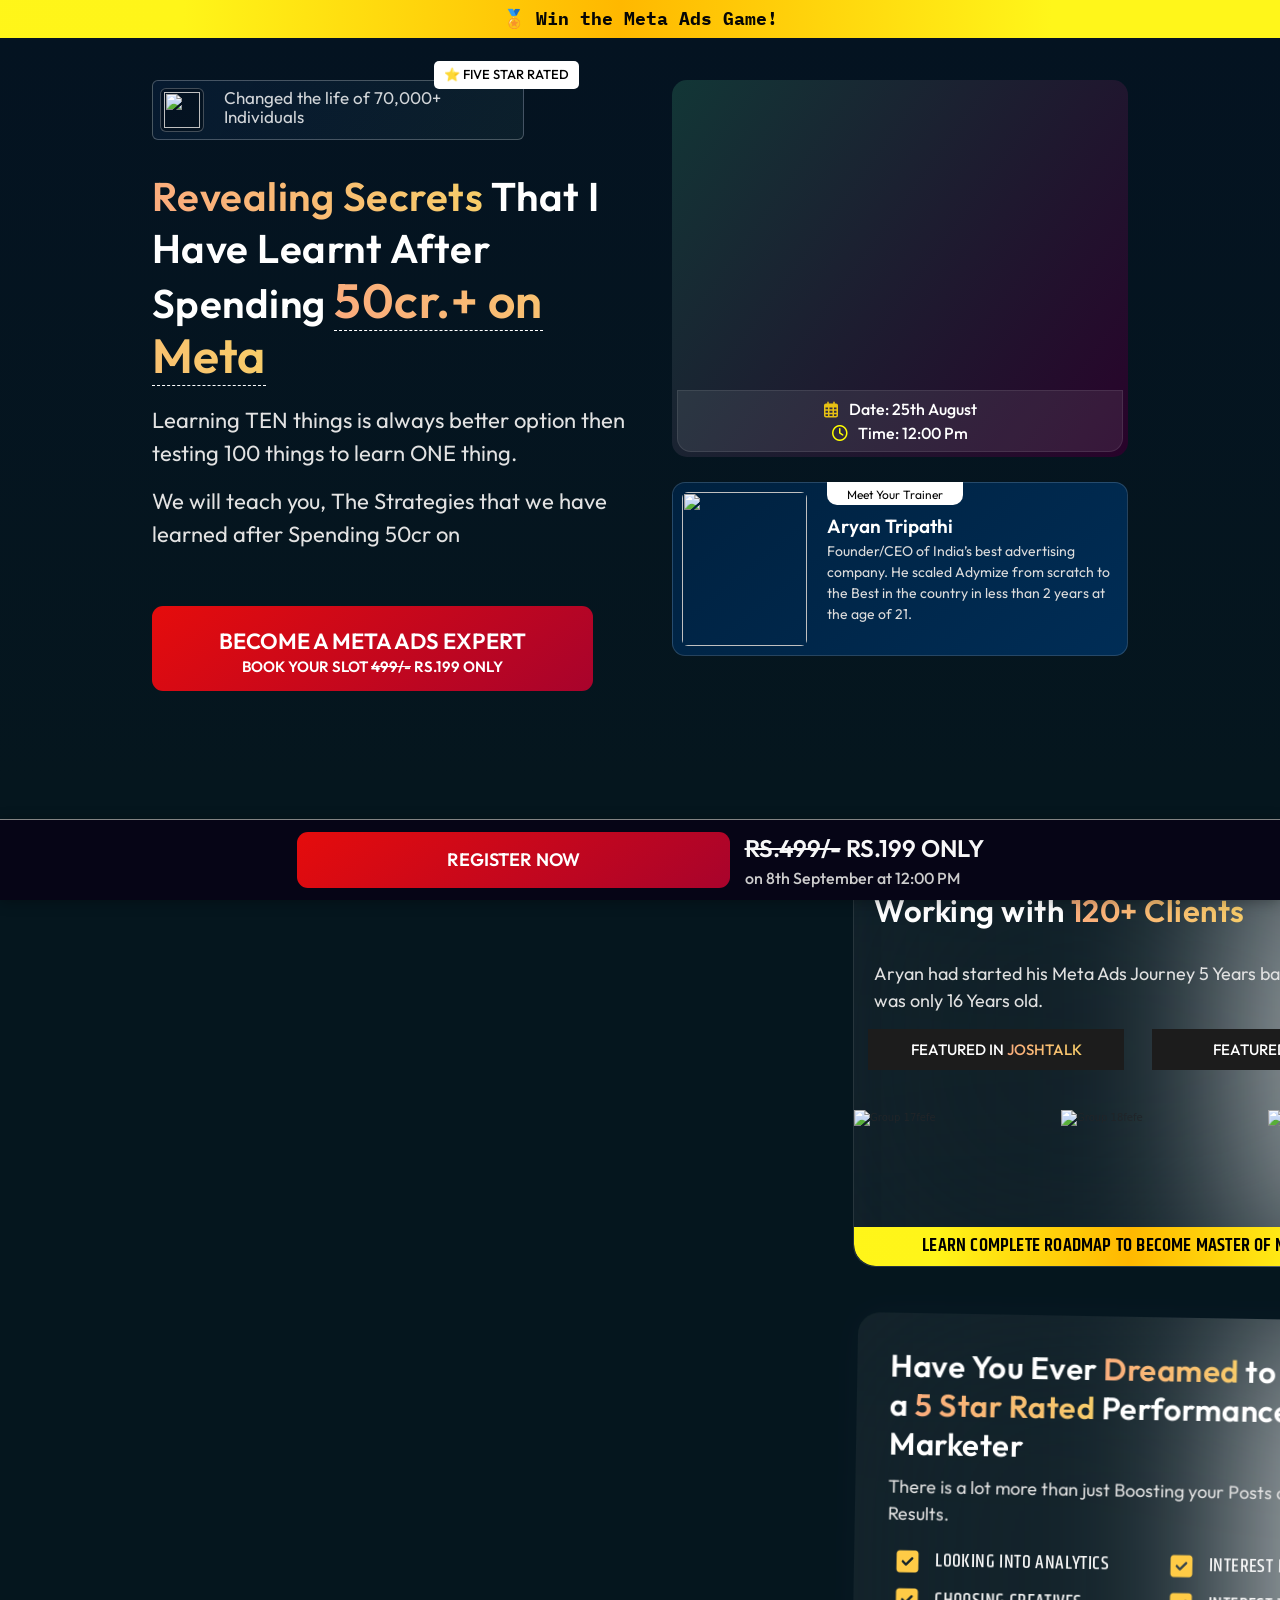
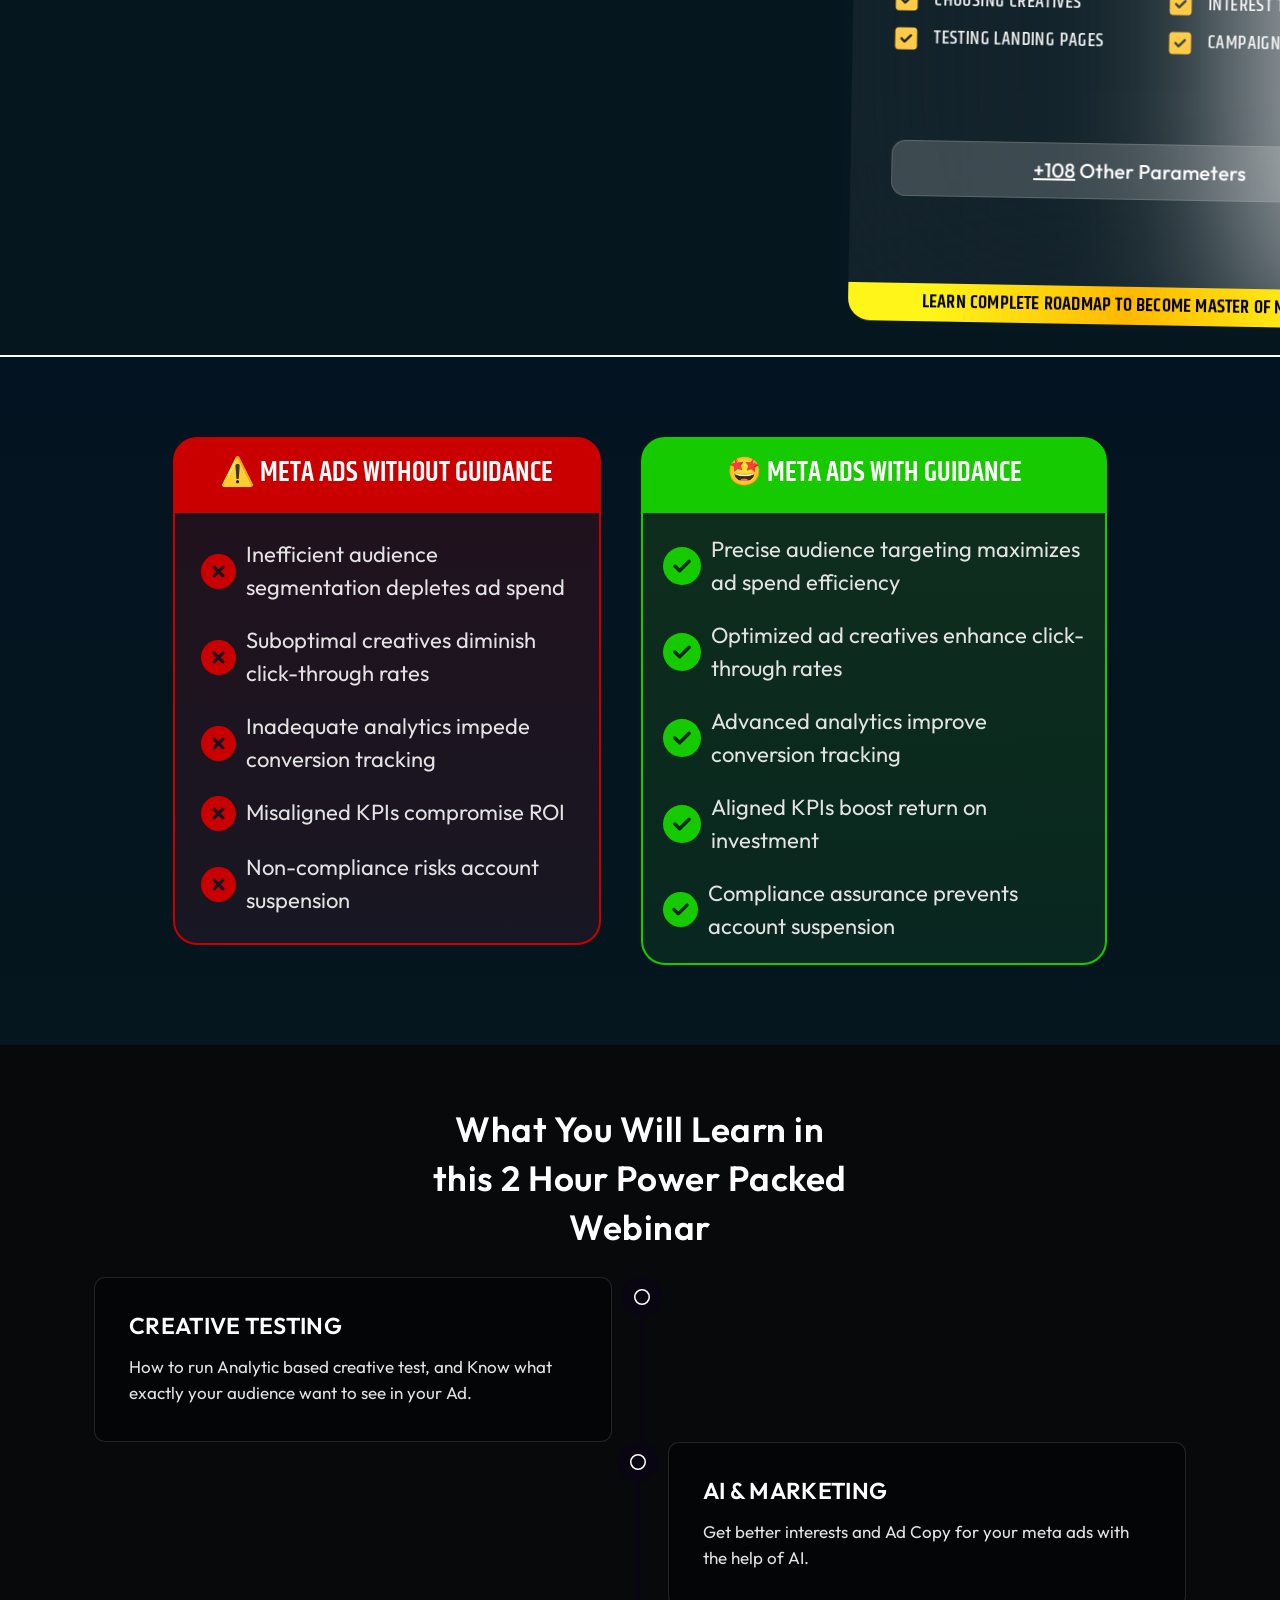
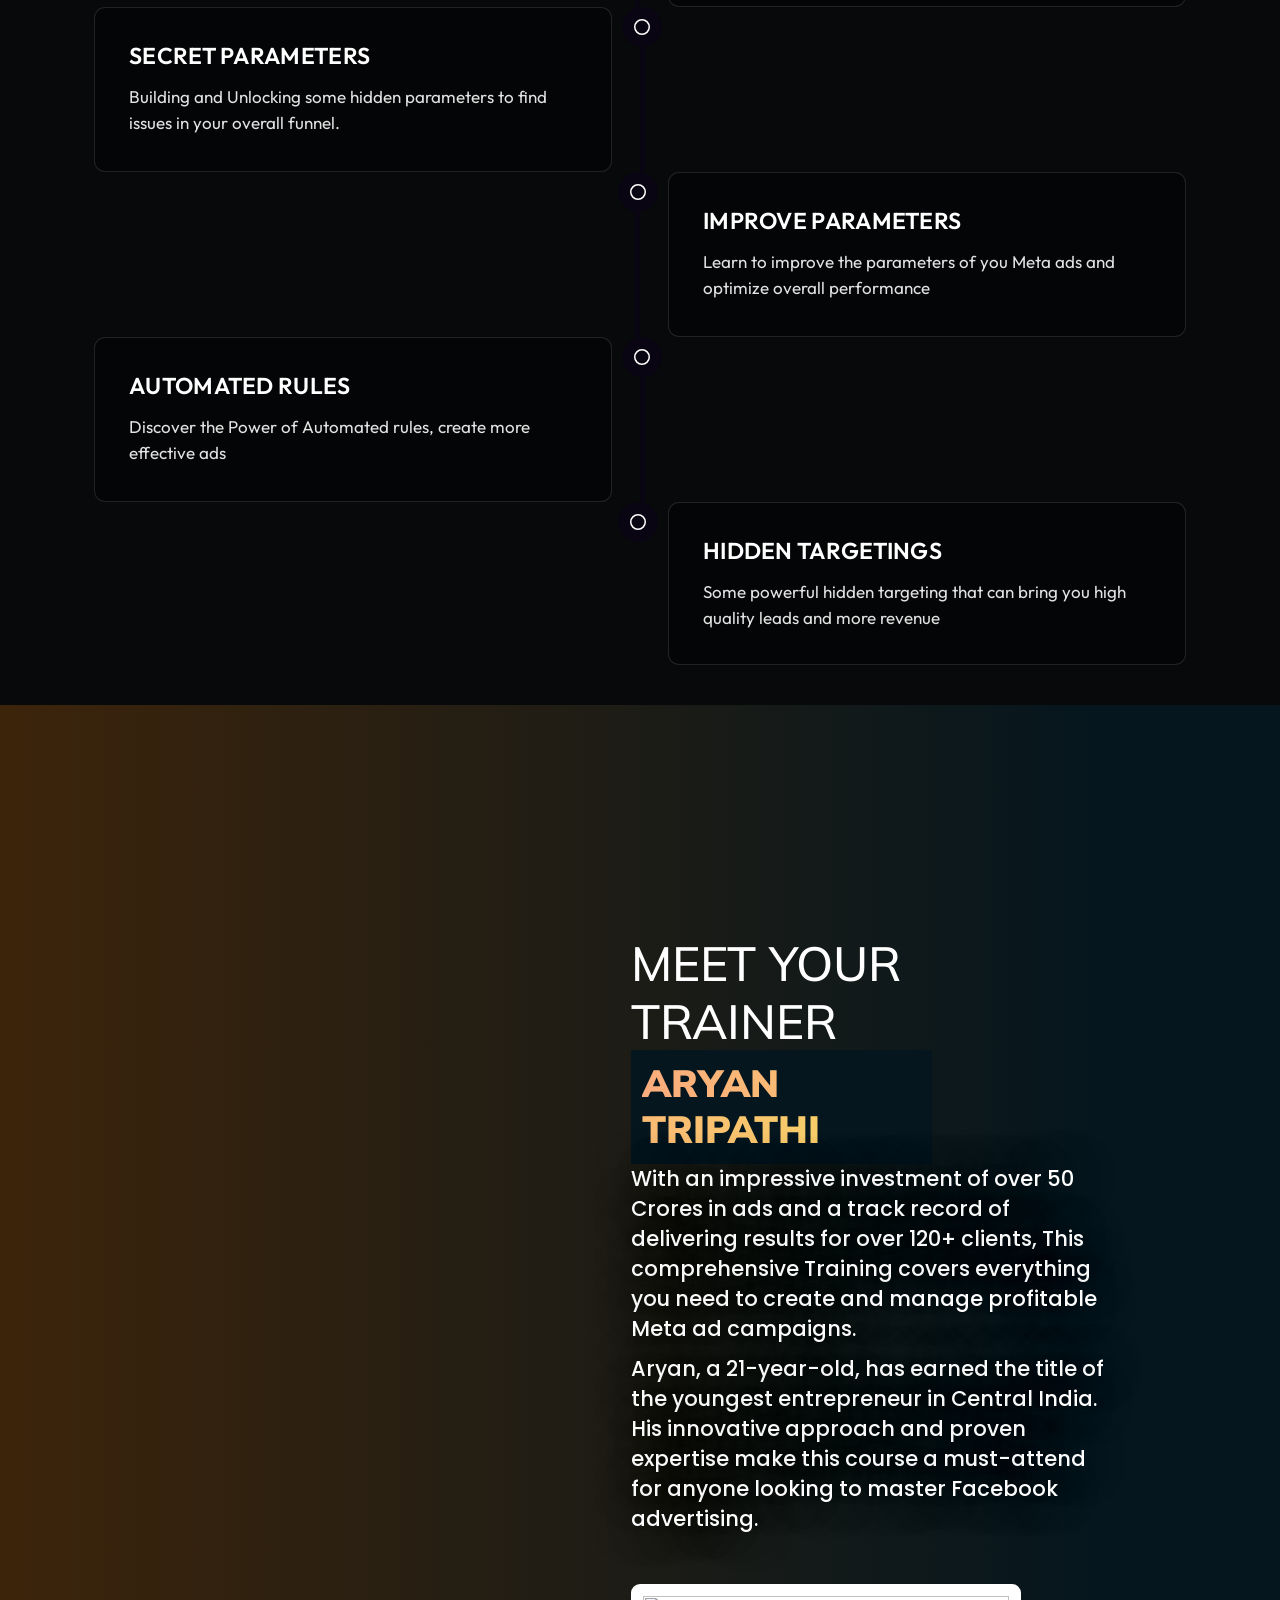
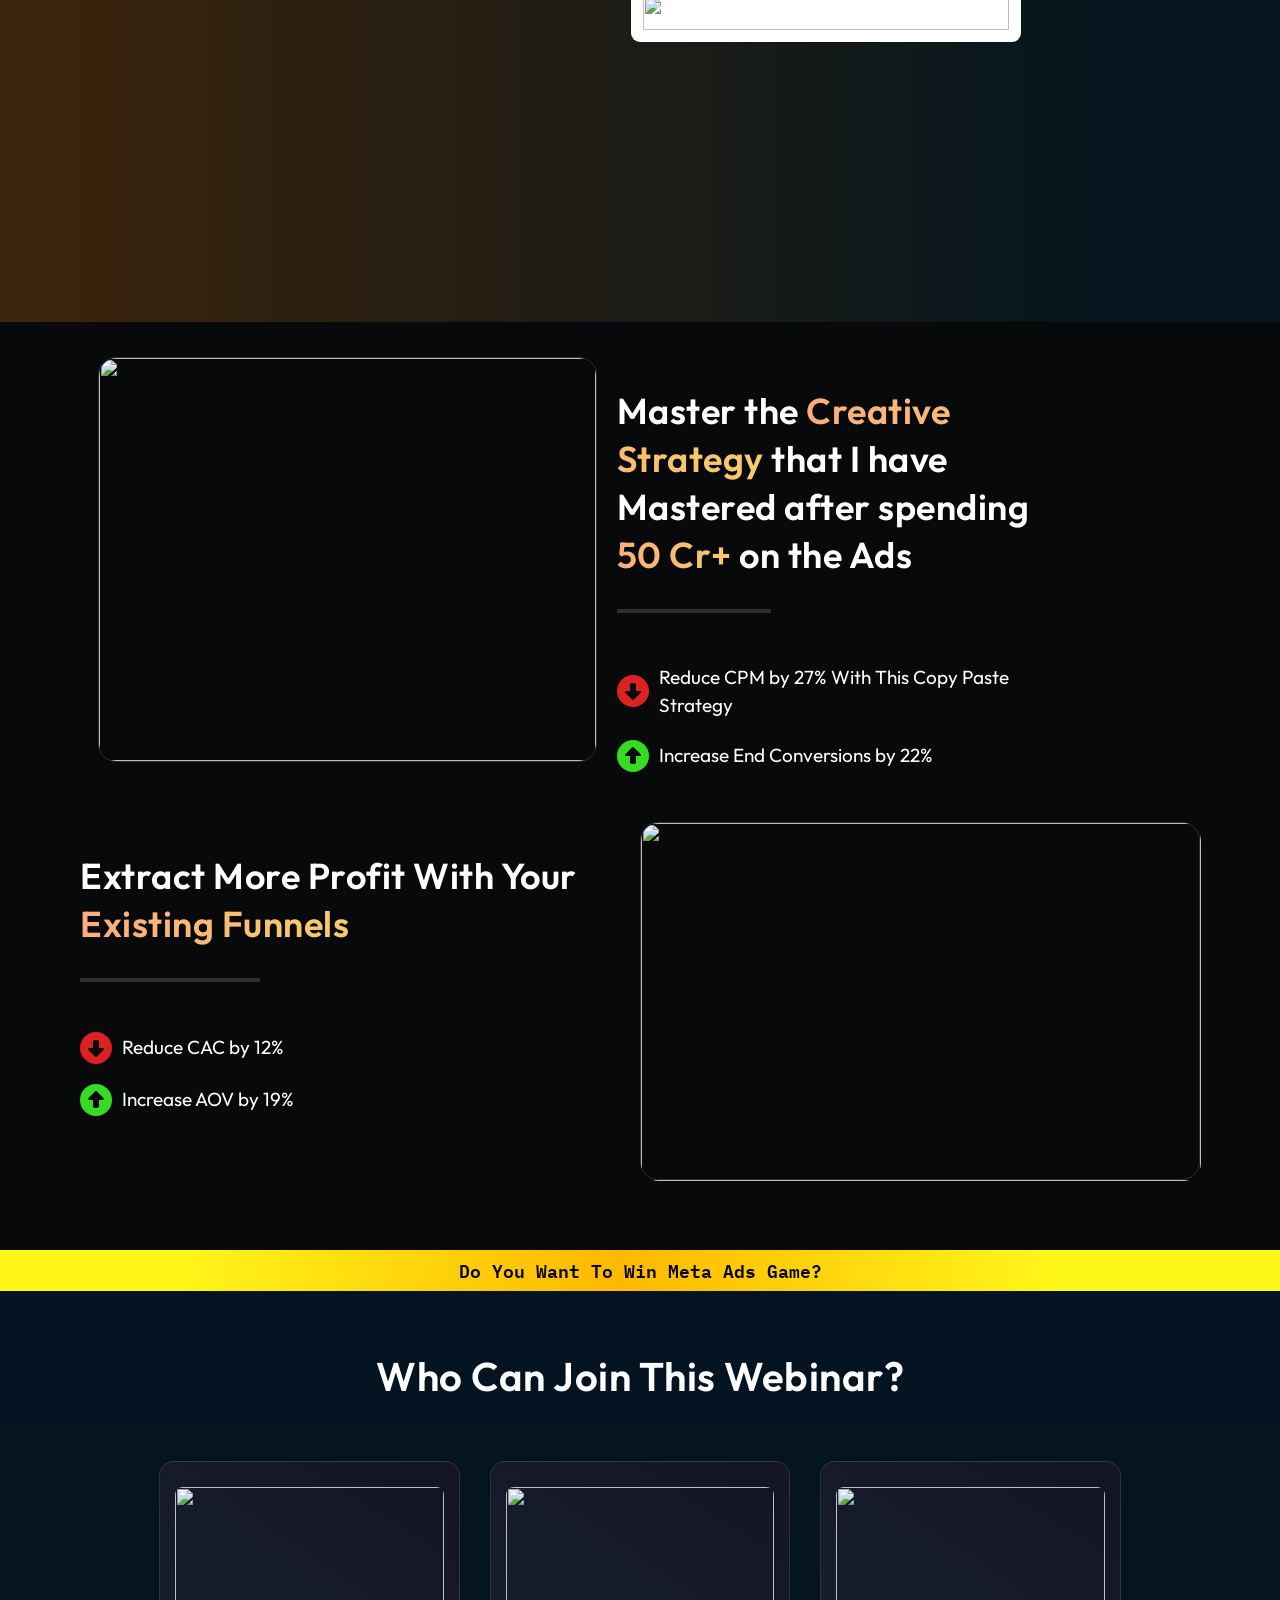
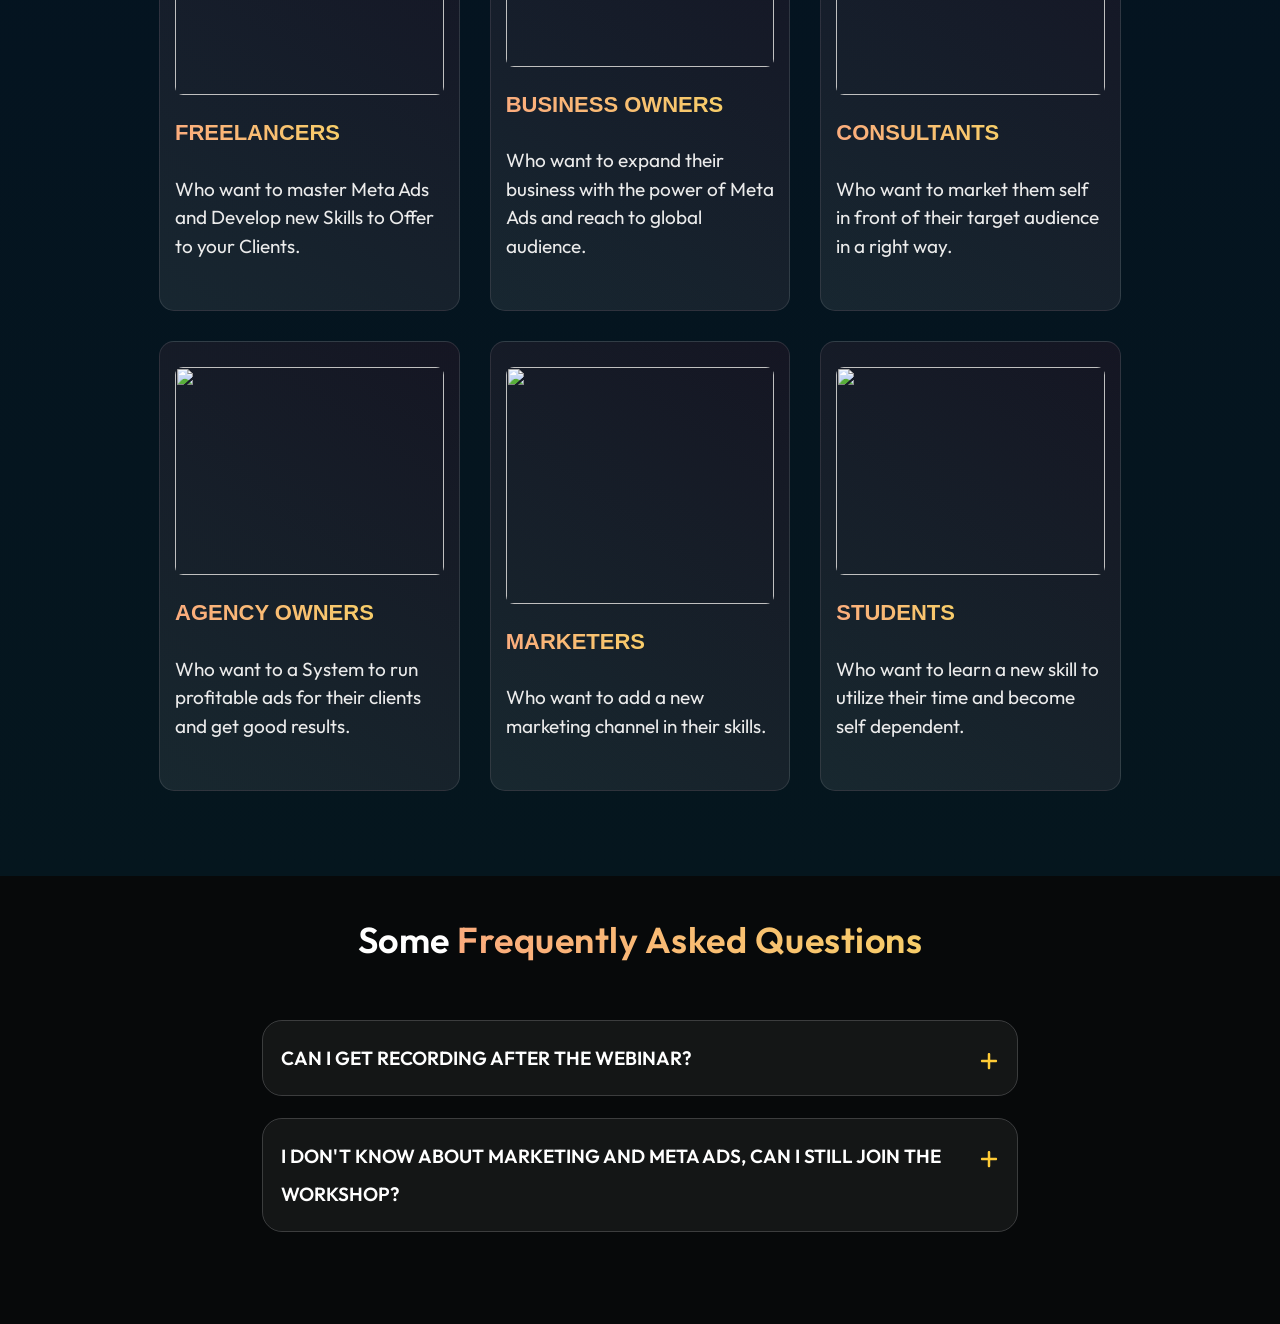
==== commit a9bbeed5: "updated" ====
--- a/index.html
+++ b/index.html
@@ -99,7 +99,9 @@
           </div>
           <div class="trainerContainer">
             <!-- <img src="https://lp1.learnmize.in/wp-content/uploads/2024/01/Copy-of-IMG_9026.webp" alt=""> -->
-            <div class="aryanTripathiImgContainer"><img src="https://lp1.learnmize.in/wp-content/uploads/2024/01/Copy-of-IMG_9026.webp" alt="" class="aryanTripathiImg">
+            <div class="aryanTripathiImgContainer"><img
+                src="https://lp1.learnmize.in/wp-content/uploads/2024/01/Copy-of-IMG_9026.webp" alt=""
+                class="aryanTripathiImg">
             </div>
             <div class="aboutAryanTripathi">
               <div class="meetYourTrainer">
@@ -363,28 +365,136 @@
       <h1>What You Will Learn in this 2 Hour Power Packed Webinar</h1>
       <div class="fifthContainerCardsContainer">
         <div class="fifthContainerFirstCardContainer">
-          <h2>Creative Testing</h2>
-          <p>How to run Analytic based creative test, and Know what exactly your audience want to see in your Ad.</p>
+          <div class="cardContainer">
+            <h2>Creative Testing</h2>
+            <p>How to run Analytic based creative test, and Know what exactly your audience want to see in your Ad.</p>
+          </div>
+          <div class="pipeLineContainer">
+            <div class="pipeLineDiv">
+              <svg xmlns="http://www.w3.org/2000/svg" viewBox="0 0 512 512" height="16" width="16" fill="#ffffff">
+                <path
+                  d="M464 256A208 208 0 1 0 48 256a208 208 0 1 0 416 0zM0 256a256 256 0 1 1 512 0A256 256 0 1 1 0 256z" />
+              </svg>
+              <!-- <div class="firstEmptyPipeLine"></div> -->
+            </div>
+            <div class="firstEmptyPipeLine"></div>
+          </div>
+          <div class="emptyCardContainer">
+            <div class="mobilecardContainer">
+              <h2>Creative Testing</h2>
+              <p>How to run Analytic based creative test, and Know what exactly your audience want to see in your Ad.
+              </p>
+            </div>
+          </div>
         </div>
         <div class="fifthContainerSecondCardContainer">
-          <h2>AI & Marketing</h2>
-          <p>Get better interests and Ad Copy for your meta ads with the help of AI.</p>
+          <div class="cardContainer">
+            <h2>AI & Marketing</h2>
+            <p>Get better interests and Ad Copy for your meta ads with the help of AI.</p>
+          </div>
+          <div class="pipeLineContainer">
+            <div class="pipeLineDiv">
+              <svg xmlns="http://www.w3.org/2000/svg" viewBox="0 0 512 512" height="16" width="16" fill="#ffffff">
+                <path
+                  d="M464 256A208 208 0 1 0 48 256a208 208 0 1 0 416 0zM0 256a256 256 0 1 1 512 0A256 256 0 1 1 0 256z" />
+              </svg>
+            </div>
+            <div class="secondEmptyPipeLine"></div>
+          </div>
+          <div class="emptyCardContainer">
+            <div class="mobilecardContainer">
+              <h2>Creative Testing</h2>
+              <p>How to run Analytic based creative test, and Know what exactly your audience want to see in your Ad.
+              </p>
+            </div>
+          </div>
         </div>
         <div class="fifthContainerThirdCardContainer">
-          <h2>Secret Parameters</h2>
-          <p>Building and Unlocking some hidden parameters to find issues in your overall funnel. </p>
+          <div class="cardContainer">
+            <h2>Secret Parameters</h2>
+            <p>Building and Unlocking some hidden parameters to find issues in your overall funnel. </p>
+          </div>
+          <div class="pipeLineContainer">
+            <div class="pipeLineDiv">
+              <svg xmlns="http://www.w3.org/2000/svg" viewBox="0 0 512 512" height="16" width="16" fill="#ffffff">
+                <path
+                  d="M464 256A208 208 0 1 0 48 256a208 208 0 1 0 416 0zM0 256a256 256 0 1 1 512 0A256 256 0 1 1 0 256z" />
+              </svg>
+            </div>
+            <div class="thirdEmptyPipeLine"></div>
+          </div>
+          <div class="emptyCardContainer">
+            <div class="mobilecardContainer">
+              <h2>Creative Testing</h2>
+              <p>How to run Analytic based creative test, and Know what exactly your audience want to see in your Ad.
+              </p>
+            </div>
+          </div>
         </div>
         <div class="fifthContainerFourthCardContainer">
-          <h2>Improve Parameters</h2>
-          <p>Learn to improve the parameters of you Meta ads and optimize overall performance</p>
+          <div class="cardContainer">
+            <h2>Improve Parameters</h2>
+            <p>Learn to improve the parameters of you Meta ads and optimize overall performance</p>
+          </div>
+          <div class="pipeLineContainer">
+            <div class="pipeLineDiv">
+              <svg xmlns="http://www.w3.org/2000/svg" viewBox="0 0 512 512" height="16" width="16" fill="#ffffff">
+                <path
+                  d="M464 256A208 208 0 1 0 48 256a208 208 0 1 0 416 0zM0 256a256 256 0 1 1 512 0A256 256 0 1 1 0 256z" />
+              </svg>
+            </div>
+            <div class="fourthEmptyPipeLine"></div>
+          </div>
+          <div class="emptyCardContainer">
+            <div class="mobilecardContainer">
+              <h2>Creative Testing</h2>
+              <p>How to run Analytic based creative test, and Know what exactly your audience want to see in your Ad.
+              </p>
+            </div>
+          </div>
         </div>
         <div class="fifthContainerFifthCardContainer">
-          <h2>Automated Rules</h2>
-          <p>Discover the Power of Automated rules, create more effective ads</p>
+          <div class="cardContainer">
+            <h2>Automated Rules</h2>
+            <p>Discover the Power of Automated rules, create more effective ads</p>
+          </div>
+          <div class="pipeLineContainer">
+            <div class="pipeLineDiv">
+              <svg xmlns="http://www.w3.org/2000/svg" viewBox="0 0 512 512" height="16" width="16" fill="#ffffff">
+                <path
+                  d="M464 256A208 208 0 1 0 48 256a208 208 0 1 0 416 0zM0 256a256 256 0 1 1 512 0A256 256 0 1 1 0 256z" />
+              </svg>
+            </div>
+            <div class="fifthEmptyPipeLine"></div>
+          </div>
+          <div class="emptyCardContainer">
+            <div class="mobilecardContainer">
+              <h2>Creative Testing</h2>
+              <p>How to run Analytic based creative test, and Know what exactly your audience want to see in your Ad.
+              </p>
+            </div>
+          </div>
         </div>
         <div class="fifthContainerSixthCardContainer">
-          <h2>Hidden Targetings</h2>
-          <p>Some powerful hidden targeting that can bring you high quality leads and more revenue</p>
+          <div class="cardContainer">
+            <h2>Hidden Targetings</h2>
+            <p>Some powerful hidden targeting that can bring you high quality leads and more revenue</p>
+          </div>
+          <div class="pipeLineContainer">
+            <div class="pipeLineDiv">
+              <svg xmlns="http://www.w3.org/2000/svg" viewBox="0 0 512 512" height="16" width="16" fill="#ffffff">
+                <path
+                  d="M464 256A208 208 0 1 0 48 256a208 208 0 1 0 416 0zM0 256a256 256 0 1 1 512 0A256 256 0 1 1 0 256z" />
+              </svg>
+            </div>
+          </div>
+          <div class="emptyCardContainer">
+            <div class="mobilecardContainer">
+              <h2>Creative Testing</h2>
+              <p>How to run Analytic based creative test, and Know what exactly your audience want to see in your Ad.
+              </p>
+            </div>
+          </div>
         </div>
       </div>
     </div>
--- a/style.css
+++ b/style.css
@@ -382,13 +382,19 @@
   border: 1px solid #ffffff17;
   border-radius: 22px 22px 22px 22px;
   box-shadow: 0 0 35px 0 rgba(60, 36, 106, 0.07) inset;
-  /* position: fixed; */
+  /* position: fixed;
+  top: 40px; */
   /* width: 570px; */
   margin-top: 0px;
   margin-bottom: 0px;
-  top: 40px;
   backdrop-filter: blur(100px);
   background-color: #ffffff0d;
+  /* position: fixed;
+  width: 570px;
+  margin-top: 0px;
+  margin-bottom: 0px;
+  top: 40px; */
+  /* inset-inline-start: 759.6px; */
 }
 .forTrainingClients h2 {
   color: #fff;
@@ -504,8 +510,8 @@
   /* background-color: #05161e; */
   padding-top: 10px;
   position: relative;
-  padding-left: 13px;
-  padding-right: 13px;
+  /* padding-left: 13px; */
+  /* padding-right: 13px; */
   padding-bottom: 10px;
 }
 .thirdContainerCard {
@@ -517,6 +523,8 @@
   display: flex;
   flex-direction: column;
   align-items: center;
+  /* width: 300px; */
+  /* height: 476.66px; */
 }
 .thirdContainerCard p {
   color: #e0e0e0;
@@ -561,8 +569,8 @@
   padding: 15px;
   width: 86%;
   text-align: center;
-  margin-top: 40px;
-  margin-bottom: 40px;
+  margin-top: 75px;
+  margin-bottom: 80px;
 }
 underlined {
   text-decoration: underline;
@@ -579,7 +587,6 @@
 }
 .fourthContainerFirstCard {
   margin-top: 30px;
-  /* height: 100px; */
 }
 .fourthContainerCardMainHeading h1 {
   background-color: #ca0000;
@@ -705,7 +712,7 @@
   text-transform: uppercase;
   transition: all 0.25s linear 0s;
 }
-.fifthContainerFirstCardContainer,
+/* .fifthContainerFirstCardContainer,
 .fifthContainerSecondCardContainer,
 .fifthContainerThirdCardContainer,
 .fifthContainerFourthCardContainer,
@@ -718,14 +725,14 @@
   border-radius: 11px 11px 11px 11px;
   color: #b5b5b5;
   padding: 20px 20px 20px 20px;
-}
+} */
 .fifthContainer p {
   padding-left: 0px !important;
 }
 .fifthContainerCardsContainer {
   display: flex;
   flex-direction: column;
-  gap: 3rem;
+  /* gap: 3rem; */
   padding-top: 25px;
   padding-bottom: 40px;
 }
@@ -819,7 +826,6 @@
   /* padding-top: 440px; */
   z-index: 9999999;
   position: relative;
-
 }
 .seventhContainerFirstContainer h1,
 .seventhContainerSecondContainer h1 {
@@ -1122,6 +1128,71 @@
   width: 40%;
   color: white;
   padding: 10px;
+}
+#secondContainerCardContainer {
+  position: sticky !important;
+  margin-top: 0px !important;
+  margin-bottom: 0px !important;
+  top: 40px !important;
+  inset-inline-start: 10px !important;
+}
+.cardContainer {
+  background-color: #00000059;
+  border-style: solid;
+  border-width: 1px 1px 1px 1px;
+  border-color: #c6c6c626;
+  border-radius: 11px 11px 11px 11px;
+  color: #b5b5b5;
+  padding: 20px 20px 20px 20px;
+  /* padding: 34px 34px 34px 34px; */
+}
+.mobilecardContainer {
+  background-color: #00000059;
+  border-style: solid;
+  border-width: 1px 1px 1px 1px;
+  border-color: #c6c6c626;
+  border-radius: 11px 11px 11px 11px;
+  color: #b5b5b5;
+  padding: 20px 20px 20px 20px;
+  display: none;
+}
+.pipeLineDiv {
+  background-color: #090512;
+  border-radius: 50%;
+  color: #fff;
+  height: 40px;
+  width: 40px;
+  position: relative;
+  display: flex;
+  justify-content: center;
+  align-items: center;
+}
+.emptyCardContainer {
+  height: 0px;
+  width: 100%;
+}
+.emptyCardContainer {
+  height: 100%;
+  width: 82%;
+}
+/* .firstEmptyPipeLine {
+  height: 120px;
+  width: 5px;
+  background-color: #090512;
+} */
+.firstEmptyPipeLine,
+.secondEmptyPipeLine,
+.thirdEmptyPipeLine,
+.fourthEmptyPipeLine,
+.fifthEmptyPipeLine{
+  height: 125px;
+  width: 5px;
+  background-color: #090512;
+}
+.pipeLineContainer {
+  display: flex;
+  flex-direction: column;
+  align-items: center;
 }
 @media (min-width: 1024px) {
   .header h2 {
@@ -1147,6 +1218,14 @@
       hue-rotate(0deg);
     mix-blend-mode: initial;
   }
+  #secondContainerCardContainer {
+    position: sticky;
+    width: 300px;
+    margin-top: 0px;
+    margin-bottom: 0px;
+    top: 40px;
+    inset-inline-start: 10px;
+  }
   .thirdContainer {
     background-color: none;
   }
@@ -1159,9 +1238,9 @@
   .metaAddContent {
     gap: 3rem !important;
   }
-  iframe {
+  /* iframe {
     height: inherit !important;
-  }
+  } */
   .desktopmetaAdRedButton p {
     font-size: 15px;
     text-align: center;
@@ -1174,10 +1253,11 @@
   .secondContainer {
     background-size: 100% auto;
     background-attachment: fixed;
-    padding-bottom: 60px;
-    padding-top: 0px;
-    /* position: sticky;
-    top: 0; */
+    padding-bottom: 20px;
+    padding-top: 50px;
+    display: flex;
+    flex-direction: column;
+    gap: 4rem;
   }
   .secondContainer::before {
     background-size: 564px auto;
@@ -1242,10 +1322,13 @@
     opacity: 0.09;
   }
   .metaAdsWithoutGuidancePointsContainer p,
-  .metaAdsWithGuidancePointsContainer p,
-  .fifthContainer p {
+  .metaAdsWithGuidancePointsContainer p {
     font-size: 22px;
     font-weight: 400;
+  }
+  .fifthContainer p {
+    font-size: 17px;
+    margin-top: 15px;
   }
   .metaAdsWithoutGuidancePointsContainer {
     padding: 25.8px;
@@ -1399,15 +1482,16 @@
     height: 100%;
   }
   .studentsWorkingClients {
-    position: relative;
-    z-index: 99;
+    /* position: relative;
+    z-index: 99; */
     width: 570px;
     /* height: 562px; */
-    margin-left: 40rem;
-  }
-  .thirdContainerCard {
+    /* margin-left: 40rem; */
+    margin-left: 84rem;
+  }
+  /* .thirdContainerCard {
     margin-left: 40rem !important;
-  }
+  } */
   .mentorNameContainer {
     margin-left: 62rem !important;
   }
@@ -1446,10 +1530,118 @@
   .sticky-footer span {
     font-size: 16px;
   }
+  .fifthContainer {
+    display: flex;
+    flex-direction: column;
+    justify-content: center;
+    align-items: center;
+  }
+  .fifthContainer h1 {
+    padding: 0px 0px;
+    font-size: 35px;
+    width: 34%;
+  }
+  .fifthContainerFirstCardContainer,
+  .fifthContainerSecondCardContainer,
+  .fifthContainerThirdCardContainer,
+  .fifthContainerFourthCardContainer,
+  .fifthContainerFifthCardContainer,
+  .fifthContainerSixthCardContainer {
+    display: flex;
+    gap: 1rem;
+    padding: 0px 84px;
+    width: 100%;
+  }
+  .cardContainer {
+    width: 50%;
+  }
+  .emptyPipeLine {
+    height: 100px;
+    width: 5px;
+  }
+  .emptyCardContainer {
+    width: 50%;
+  }
+  .fifthContainer h2 {
+    font-size: 23px;
+  }
+  .cardContainer {
+    padding: 34px 34px 34px 34px;
+  }
+  .fifthContainerCardsContainer {
+    width: 100%;
+  }
+  .fifthContainerSecondCardContainer,
+  .fifthContainerFourthCardContainer,
+  .fifthContainerSixthCardContainer {
+    direction: rtl;
+  }
+  .cardContainer {
+    direction: ltr;
+  }
+  /* .pipeLineContainer{
+  display: flex;
+  flex-direction: column;
+  align-items: center;
+} */
 }
 @media (min-width: 768px) {
+  .metaAddContent {
+    display: flex;
+    justify-content: center;
+  }
   .metaAdRedButton {
-    display: none;
+    display: none !important;
+  }
+  .desktopmetaAdRedButton {
+    display: block !important;
+    width: 90%;
+  }
+  .metaAddContent h2 {
+    font-size: 40px;
+    margin-top: 30px;
+  }
+  .metaAddContentParaContainer p {
+    font-size: 22px;
+  }
+  .metaAddContent {
+    padding: 0px 60px;
+  }
+}
+
+/* @media (min-width: 768px) and (max-width:1024px){
+  .studentsWorkingClients,.thirdContainerCard{
+    margin-left: 40rem;
+}
+.fourthContainerFirstCard,.fourthContainerSecondCard{
+ width: 50%;
+}
+.mentorNameContainer {
+  margin-left: 40rem !important;
+  width: 59%;
+}
+.seventhContainerCard {
+  margin-top: 0px;
+  width: 59%;
+  height: 100%;
+}
+.seventhContainerCard img {
+   height: auto;
+}
+.seventhContainerFirstContainer {
+  width: 95%;
+}
+.Card {
+  width: 100%;
+}
+.eightContainerCardsFirstContainer, .eightContainerCardsSSecondContainer {
+  margin: 0px 15px;
+  padding: 0px 0px;
+}
+} */
+/* @media (min-width: 768px)and (max-width: 1024px) {
+  .metaAdRedButton {
+    display: none !important;
   }
   .desktopmetaAdRedButton {
     display: block !important;
@@ -1493,7 +1685,54 @@
     font-size: 18px;
     padding: 18px;
   }
-}
+} */
+/* @media (max-width: 767px) {
+  .metaAdRedButton {
+    display: none !important;
+  }
+  .desktopmetaAdRedButton {
+    display: block !important;
+  }
+  .metaAddContent {
+    display: flex;
+    gap: 2rem;
+    width: 100%;
+    justify-content: center;
+    margin-top: 30px;
+  }
+  .desktopmetaAdRedButton {
+    display: block;
+    width: 87%;
+  }
+  .metaAddContent h2 {
+    color: #ffffff;
+    font-size: 40px;
+    font-weight: 600;
+    line-height: 50px;
+    margin-top: 22px;
+  }
+  .metaAddContentParaContainer p {
+    font-size: 22px;
+    font-weight: 400;
+  }
+  .metaAddContentParaContainer {
+    width: 96%;
+  }
+  .metaAddContentSubContainer {
+    width: 55%;
+  }
+  .metaAddContentSecondSubContainer {
+    width: 45%;
+  }
+  iframe {
+    width: 100%;
+    height: 201px;
+  }
+  .faq-answer p {
+    font-size: 18px;
+    padding: 18px;
+  }
+} */
 @media (max-width: 425px) {
   iframe {
     height: 197px;
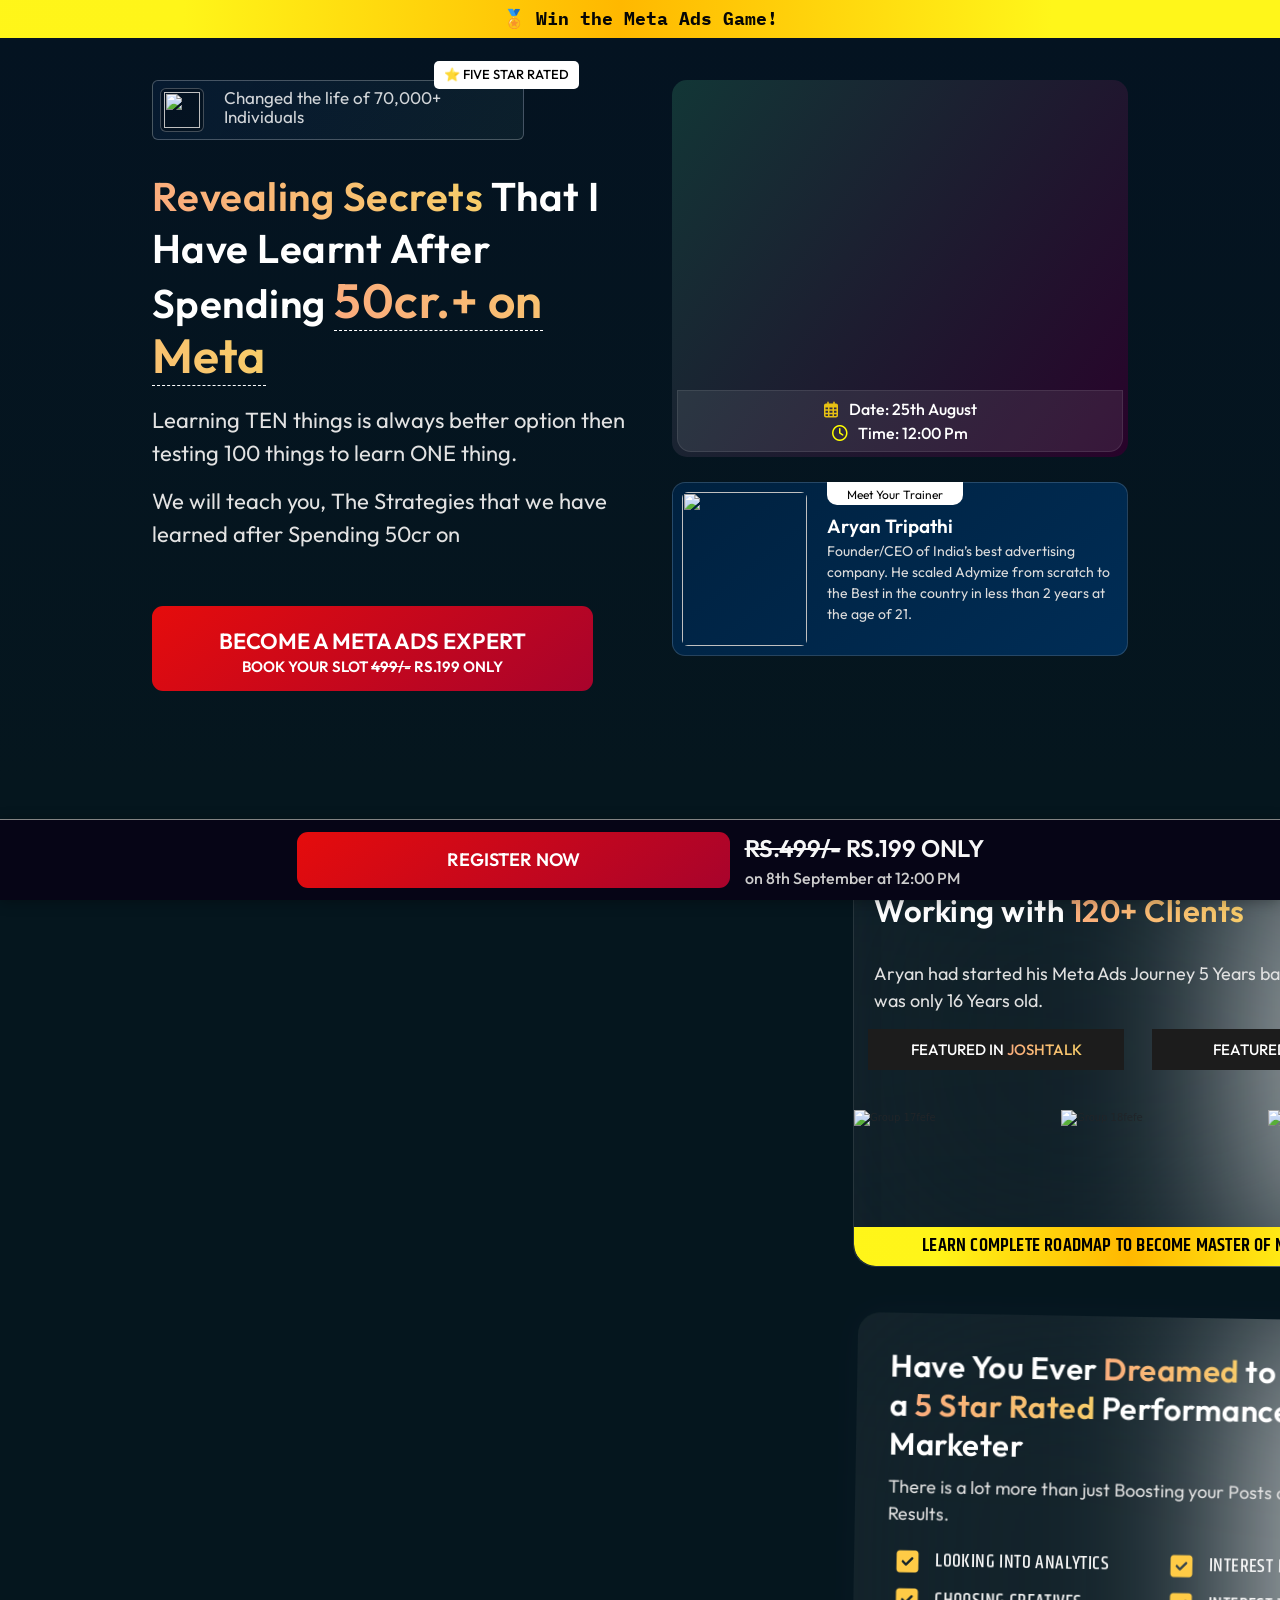
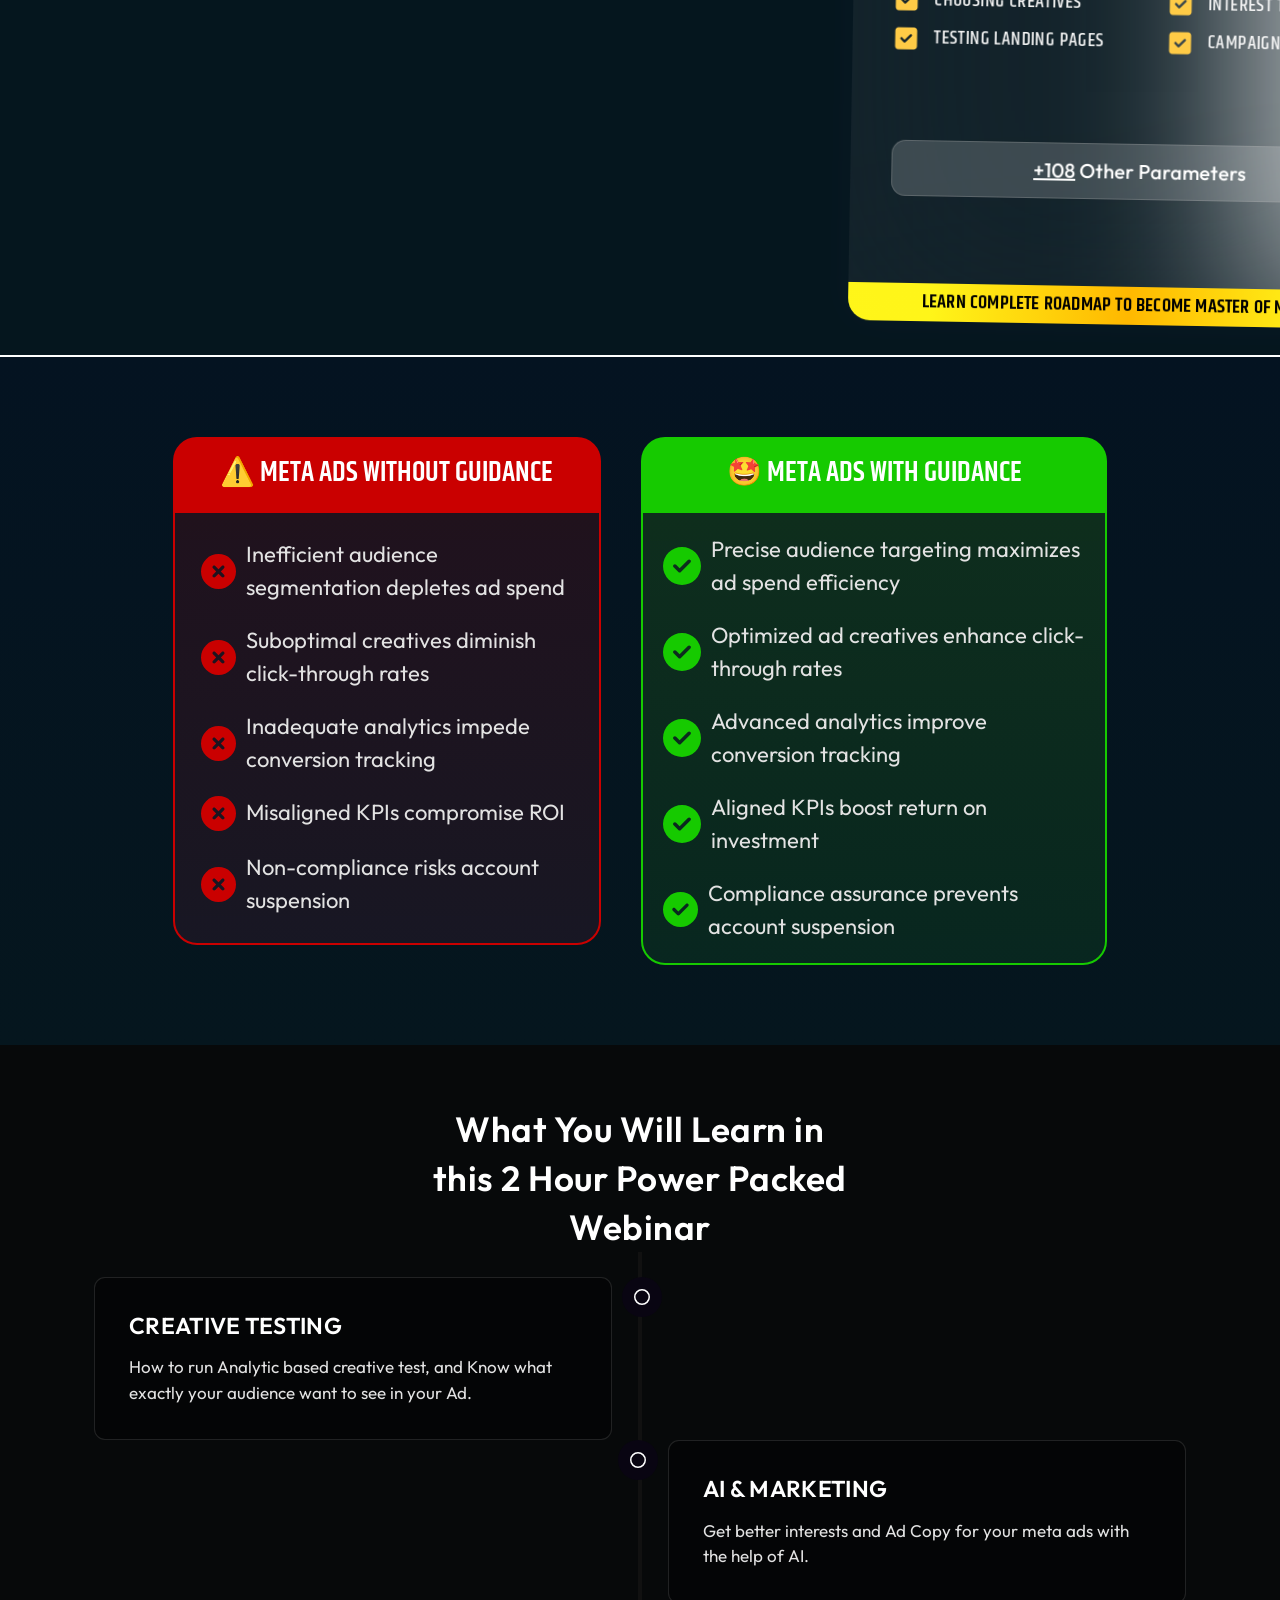
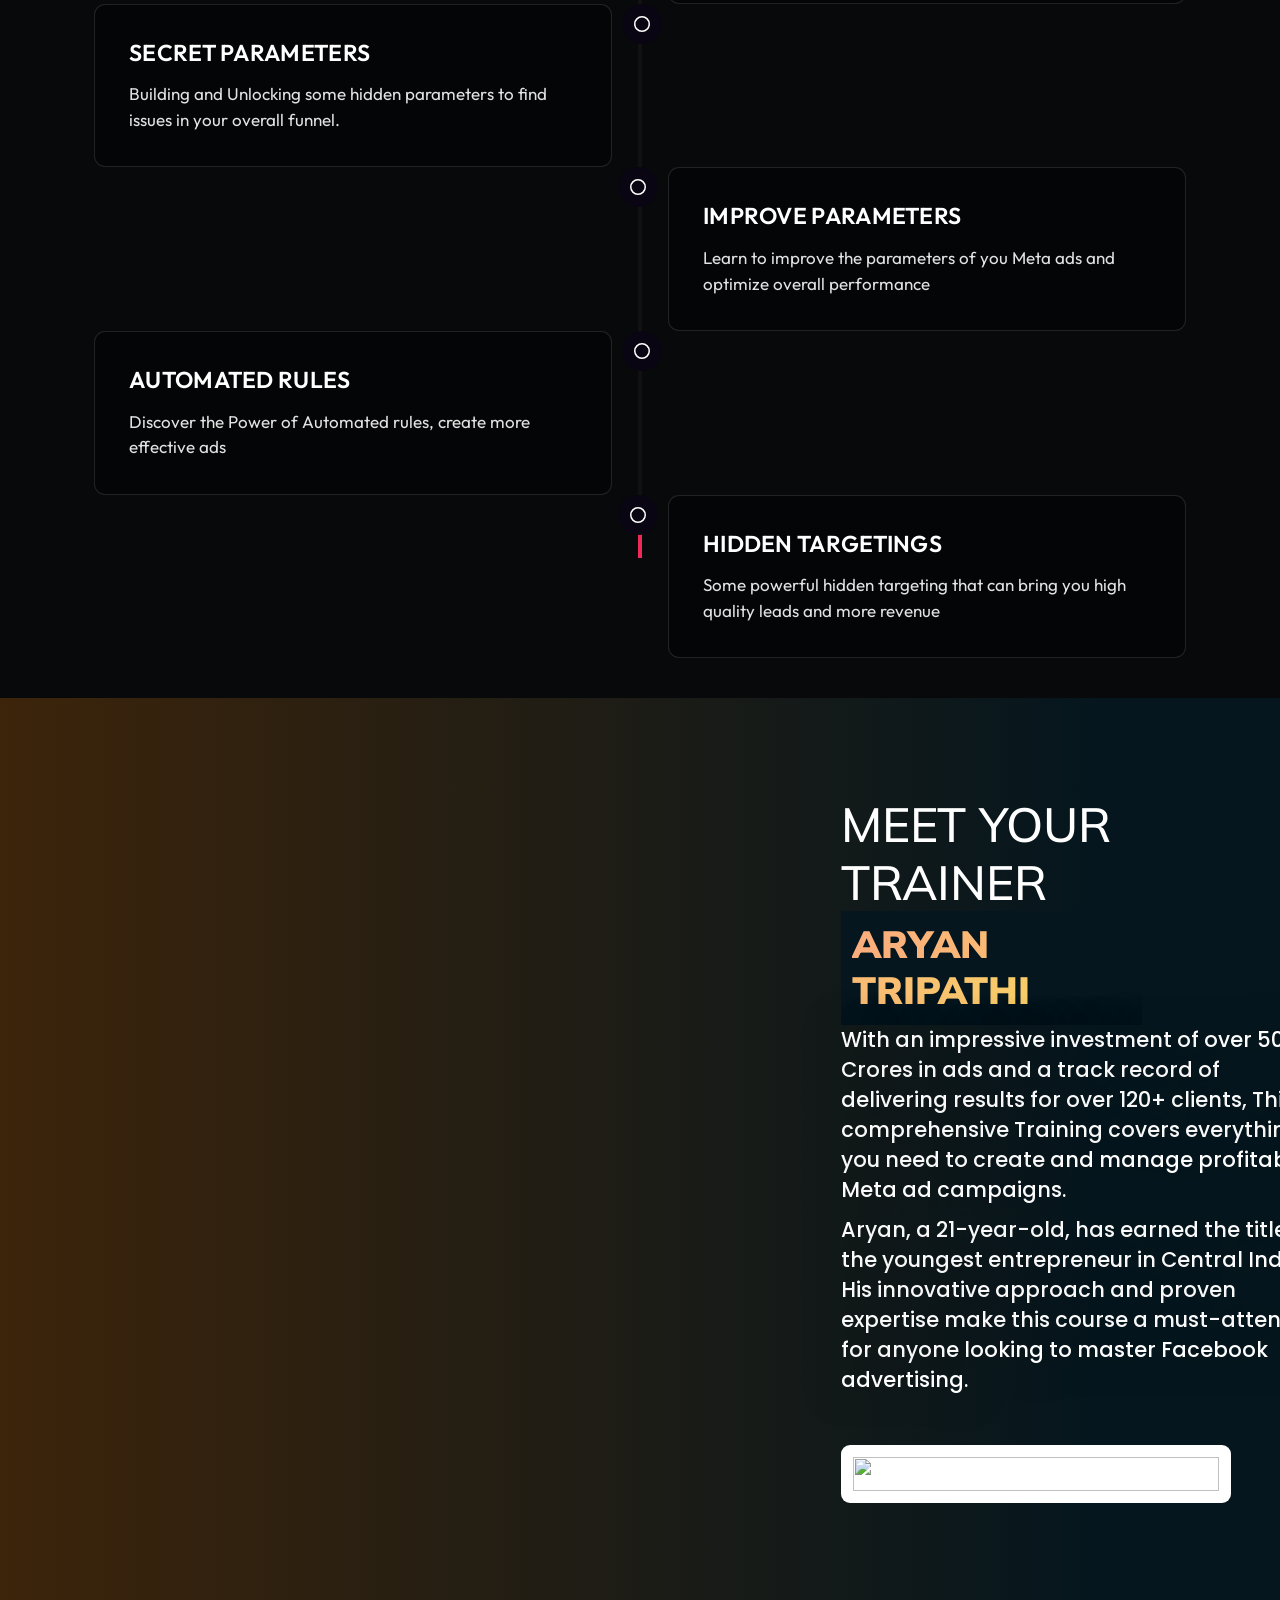
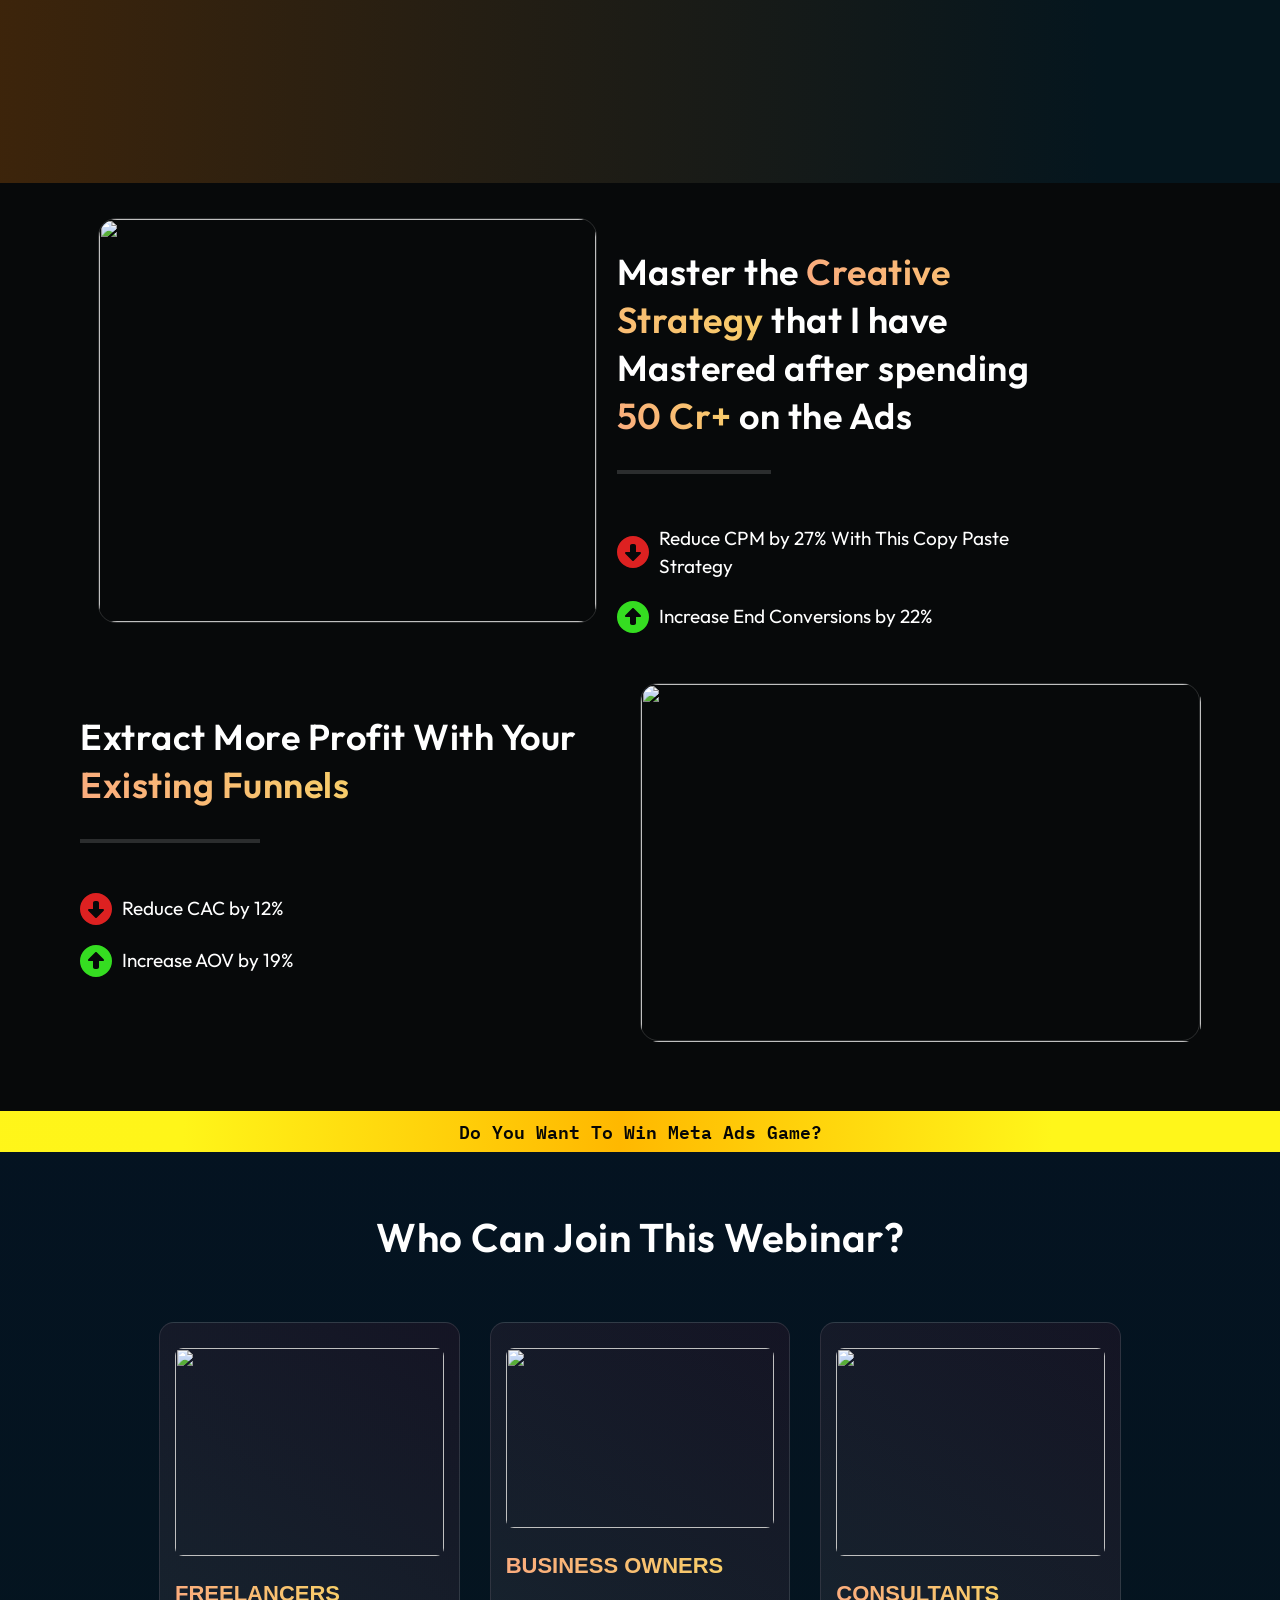
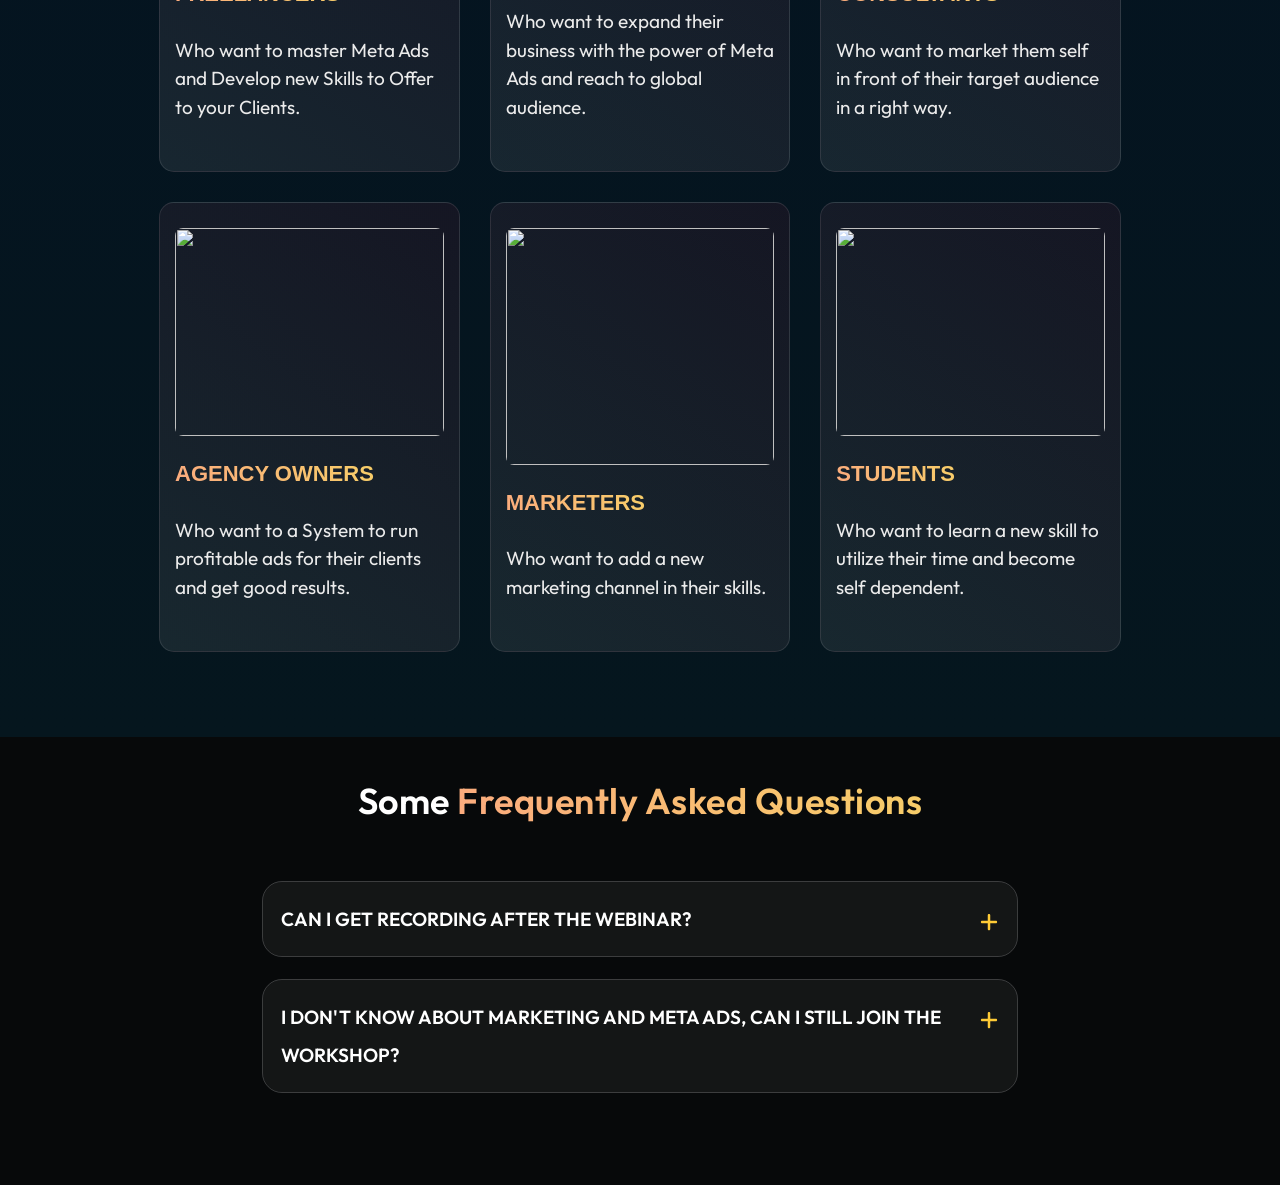
==== commit 6aa72dae: "code updated" ====
--- a/index.html
+++ b/index.html
@@ -364,6 +364,11 @@
     <div class="fifthContainer">
       <h1>What You Will Learn in this 2 Hour Power Packed Webinar</h1>
       <div class="fifthContainerCardsContainer">
+        <div class="pipeLineContainer">
+          <div class="pipeLine">
+            <div class="pipeLineInner" style="height: 0px;"></div>
+          </div>
+        </div>
         <div class="fifthContainerFirstCardContainer">
           <div class="cardContainer">
             <h2>Creative Testing</h2>
@@ -375,9 +380,8 @@
                 <path
                   d="M464 256A208 208 0 1 0 48 256a208 208 0 1 0 416 0zM0 256a256 256 0 1 1 512 0A256 256 0 1 1 0 256z" />
               </svg>
-              <!-- <div class="firstEmptyPipeLine"></div> -->
-            </div>
-            <div class="firstEmptyPipeLine"></div>
+            </div>
+            <!-- <div class="EmptyPipeLine"></div> -->
           </div>
           <div class="emptyCardContainer">
             <div class="mobilecardContainer">
@@ -399,7 +403,7 @@
                   d="M464 256A208 208 0 1 0 48 256a208 208 0 1 0 416 0zM0 256a256 256 0 1 1 512 0A256 256 0 1 1 0 256z" />
               </svg>
             </div>
-            <div class="secondEmptyPipeLine"></div>
+            <!-- <div class="secondEmptyPipeLine"></div> -->
           </div>
           <div class="emptyCardContainer">
             <div class="mobilecardContainer">
@@ -421,7 +425,7 @@
                   d="M464 256A208 208 0 1 0 48 256a208 208 0 1 0 416 0zM0 256a256 256 0 1 1 512 0A256 256 0 1 1 0 256z" />
               </svg>
             </div>
-            <div class="thirdEmptyPipeLine"></div>
+            <!-- <div class="thirdEmptyPipeLine"></div> -->
           </div>
           <div class="emptyCardContainer">
             <div class="mobilecardContainer">
@@ -443,7 +447,7 @@
                   d="M464 256A208 208 0 1 0 48 256a208 208 0 1 0 416 0zM0 256a256 256 0 1 1 512 0A256 256 0 1 1 0 256z" />
               </svg>
             </div>
-            <div class="fourthEmptyPipeLine"></div>
+            <!-- <div class="fourthEmptyPipeLine"></div> -->
           </div>
           <div class="emptyCardContainer">
             <div class="mobilecardContainer">
@@ -465,7 +469,6 @@
                   d="M464 256A208 208 0 1 0 48 256a208 208 0 1 0 416 0zM0 256a256 256 0 1 1 512 0A256 256 0 1 1 0 256z" />
               </svg>
             </div>
-            <div class="fifthEmptyPipeLine"></div>
           </div>
           <div class="emptyCardContainer">
             <div class="mobilecardContainer">
@@ -516,9 +519,6 @@
           <img src="	https://lp1.learnmize.in/wp-content/uploads/2024/07/image-19-600x39-1-1-1.png" alt="">
         </div>
       </div>
-      <!-- <div class="companiesNameContainer">
-        <img src="	https://lp1.learnmize.in/wp-content/uploads/2024/07/image-19-600x39-1-1-1.png" alt="">
-      </div> -->
     </div>
     <div class="seventhContainer">
       <div class="seventhContainerFirstContainer">
@@ -718,6 +718,64 @@
         currentOpenAnswer = answer;
       }
     }
+    document.addEventListener('DOMContentLoaded', function() {
+    // Get all the card containers and pipeLineDiv elements
+    const containers = document.querySelectorAll('.fifthContainerFirstCardContainer, .fifthContainerSecondCardContainer, .fifthContainerThirdCardContainer, .fifthContainerFourthCardContainer, .fifthContainerFifthCardContainer, .fifthContainerSixthCardContainer');
+    const pipeLineDivs = document.querySelectorAll('.pipeLineDiv');
+    const svgs = document.querySelectorAll('.pipeLineDiv svg');
+    
+    // Get the progress bar inner div
+    const progressBar = document.querySelector('.pipeLineInner');
+    const maxHeight = 853; // Maximum height of the progress bar
+    const stepHeight = maxHeight / containers.length; // Height increment per container
+
+    let currentHeight = 0; // Initial height of the progress bar
+
+    // Function to increase or decrease the height of the progress bar
+    function adjustProgressBarHeight(visibleContainerIndex, scrollDirection) {
+        if (scrollDirection === 'down') {
+            // Increase height based on the number of containers scrolled into view
+            currentHeight = (visibleContainerIndex + 1) * stepHeight;
+        } else if (scrollDirection === 'up') {
+            // Decrease height based on the number of containers scrolled out of view
+            currentHeight = visibleContainerIndex * stepHeight;
+        }
+
+        // Ensure the height stays within bounds (0px to maxHeight)
+        currentHeight = Math.max(0, Math.min(currentHeight, maxHeight));
+
+        // Apply the new height
+        progressBar.style.height = currentHeight + 'px';
+
+        // Update SVG color and pipeLineDiv background color based on progress
+        pipeLineDivs.forEach((pipeLineDiv, index) => {
+            if (currentHeight < (index + 1) * stepHeight) {
+                svgs[index].style.fill = 'black'; // Change SVG color to black
+                pipeLineDiv.style.backgroundColor = 'white'; // Change background color to white
+            } else {
+                svgs[index].style.fill = ''; // Reset SVG color
+                pipeLineDiv.style.backgroundColor = ''; // Reset background color
+            }
+        });
+    }
+
+    // Determine scroll direction
+    let lastScrollY = window.scrollY;
+
+    window.addEventListener('scroll', () => {
+        let currentScrollY = window.scrollY;
+        let scrollDirection = currentScrollY > lastScrollY ? 'down' : 'up';
+        lastScrollY = currentScrollY;
+
+        // Check visibility of containers
+        containers.forEach((container, index) => {
+            let rect = container.getBoundingClientRect();
+            if (rect.top < window.innerHeight && rect.bottom >= 0) {
+                adjustProgressBarHeight(index, scrollDirection);
+            }
+        });
+    });
+});
 
   </script>
   <script src="https://cdn.jsdelivr.net/npm/bootstrap@5.2.3/dist/js/bootstrap.bundle.min.js"
--- a/style.css
+++ b/style.css
@@ -159,6 +159,7 @@
   font-weight: 600;
   letter-spacing: 0.5px;
   word-spacing: 0px;
+  margin-top: 20px;
 }
 .metaAddContentParaContainer {
   padding-top: 2rem;
@@ -735,6 +736,7 @@
   /* gap: 3rem; */
   padding-top: 25px;
   padding-bottom: 40px;
+  position: relative;
 }
 .sixthContainer {
   background-color: black;
@@ -768,6 +770,8 @@
   font-weight: 500;
   text-transform: uppercase;
   /* line-height: 1.2em; */
+  background-color: transparent;
+  margin-top: -132px;
 }
 .mentorNameContainer h3 {
   font-family: "Mulish", Sans-serif;
@@ -775,13 +779,16 @@
   font-weight: 900;
   text-transform: uppercase;
   line-height: 1.2em;
+  background-color: #05161e;
+  padding: 10px;
 }
 .mentorNameContainer {
   margin: 0px 0px 0px 0px;
   padding: 11px 11px 11px 11px;
-  background-color: #05161e;
   z-index: 9999;
-  position: absolute;
+  /* position: absolute; */
+  position: relative;
+  background-color: black;
 }
 .aboutMentorContainer p {
   color: #ffffff;
@@ -1175,25 +1182,50 @@
   height: 100%;
   width: 82%;
 }
-/* .firstEmptyPipeLine {
-  height: 120px;
-  width: 5px;
-  background-color: #090512;
-} */
+.pipeLineContainer {
+  display: flex;
+  flex-direction: column;
+  align-items: center;
+}
+.pipeLine {
+  background-color: transparent;
+  left: 50%;
+  position: absolute;
+  top: 0px;
+  bottom: 140.6px;
+  width: 4px;
+  transform: translateX(-50%);
+  background-image: linear-gradient(180deg, #00213f 0%, #f2295b);
+}
+.pipeLineInner {
+  background: #111;
+  transition: height 0.5s ease-in-out;
+}
 .firstEmptyPipeLine,
 .secondEmptyPipeLine,
 .thirdEmptyPipeLine,
 .fourthEmptyPipeLine,
-.fifthEmptyPipeLine{
+.fifthEmptyPipeLine {
   height: 125px;
   width: 5px;
   background-color: #090512;
-}
+  position: relative;
+}
+
+.fifthEmptyPipeLine .progress {
+  height: 0;
+  width: 100%;
+  background-color: pink;
+  position: absolute;
+  bottom: 0;
+}
+
 .pipeLineContainer {
   display: flex;
   flex-direction: column;
   align-items: center;
 }
+
 @media (min-width: 1024px) {
   .header h2 {
     font-size: 18px;
@@ -1493,7 +1525,7 @@
     margin-left: 40rem !important;
   } */
   .mentorNameContainer {
-    margin-left: 62rem !important;
+      margin-left: 83rem !important;
   }
   .companiesNameContainer {
     width: 390px !important;
@@ -1608,136 +1640,70 @@
     padding: 0px 60px;
   }
 }
-
-/* @media (min-width: 768px) and (max-width:1024px){
-  .studentsWorkingClients,.thirdContainerCard{
-    margin-left: 40rem;
-}
-.fourthContainerFirstCard,.fourthContainerSecondCard{
- width: 50%;
-}
-.mentorNameContainer {
-  margin-left: 40rem !important;
-  width: 59%;
+@media (max-width: 768px) {
+  .pipeLine {
+    left: 2.5%;
+  }
+  .fifthContainerFirstCardContainer,
+  .fifthContainerSecondCardContainer,
+  .fifthContainerThirdCardContainer,
+  .fifthContainerFourthCardContainer,
+  .fifthContainerFifthCardContainer,
+  .fifthContainerSixthCardContainer {
+    display: flex;
+    direction: rtl;
+  }
+  .emptyCardContainer{
+    width: auto;
+  }
+  .cardContainer {
+    direction: ltr;
+    width: 100%;
+  }
+  .fifthContainerCardsContainer {
+    gap: 5rem;
+  }
+  .metaAddContent {
+    padding: 0px 5px;
+}
+}
+@media (min-width: 1020px) and (max-width: 1030px) {
+  .studentsWorkingClients,
+  .thirdContainerCard {
+    margin-left: 40rem !important;
+  }
+  .fourthContainerFirstCard,.fourthContainerSecondCard{
+    width: 45%;
 }
 .seventhContainerCard {
-  margin-top: 0px;
-  width: 59%;
   height: 100%;
 }
-.seventhContainerCard img {
-   height: auto;
-}
-.seventhContainerFirstContainer {
-  width: 95%;
-}
-.Card {
-  width: 100%;
+.seventhContainerCard {
+  width: 70%;
 }
 .eightContainerCardsFirstContainer, .eightContainerCardsSSecondContainer {
-  margin: 0px 15px;
+  padding: 0px 39px;
+}
+.metaAddContent {
   padding: 0px 0px;
 }
-} */
-/* @media (min-width: 768px)and (max-width: 1024px) {
-  .metaAdRedButton {
-    display: none !important;
-  }
-  .desktopmetaAdRedButton {
-    display: block !important;
-  }
-  .metaAddContent {
-    display: flex;
-    gap: 2rem;
-    width: 100%;
-    justify-content: center;
-    margin-top: 30px;
-  }
-  .desktopmetaAdRedButton {
-    display: block;
-    width: 87%;
-  }
-  .metaAddContent h2 {
-    color: #ffffff;
-    font-size: 40px;
-    font-weight: 600;
-    line-height: 50px;
-    margin-top: 22px;
-  }
-  .metaAddContentParaContainer p {
-    font-size: 22px;
-    font-weight: 400;
-  }
-  .metaAddContentParaContainer {
-    width: 96%;
-  }
-  .metaAddContentSubContainer {
-    width: 55%;
-  }
-  .metaAddContentSecondSubContainer {
-    width: 45%;
-  }
-  iframe {
-    width: 100%;
-    height: 201px;
-  }
-  .faq-answer p {
-    font-size: 18px;
-    padding: 18px;
-  }
-} */
-/* @media (max-width: 767px) {
-  .metaAdRedButton {
-    display: none !important;
-  }
-  .desktopmetaAdRedButton {
-    display: block !important;
-  }
-  .metaAddContent {
-    display: flex;
-    gap: 2rem;
-    width: 100%;
-    justify-content: center;
-    margin-top: 30px;
-  }
-  .desktopmetaAdRedButton {
-    display: block;
-    width: 87%;
-  }
-  .metaAddContent h2 {
-    color: #ffffff;
-    font-size: 40px;
-    font-weight: 600;
-    line-height: 50px;
-    margin-top: 22px;
-  }
-  .metaAddContentParaContainer p {
-    font-size: 22px;
-    font-weight: 400;
-  }
-  .metaAddContentParaContainer {
-    width: 96%;
-  }
-  .metaAddContentSubContainer {
-    width: 55%;
-  }
-  .metaAddContentSecondSubContainer {
-    width: 45%;
-  }
-  iframe {
-    width: 100%;
-    height: 201px;
-  }
-  .faq-answer p {
-    font-size: 18px;
-    padding: 18px;
-  }
-} */
-@media (max-width: 425px) {
+.mentorNameContainer{
+   margin-left: 62rem !important;
+}
+}
+@media (max-width: 428px) {
   iframe {
     height: 197px;
   }
+  .pipeLine {
+    left: 5%;
+}
   .seventhContainer {
     padding-top: 0px;
   }
 }
+@media (max-width: 374px) {
+  .pipeLine{
+    left: 5.6%;
+  }
+}
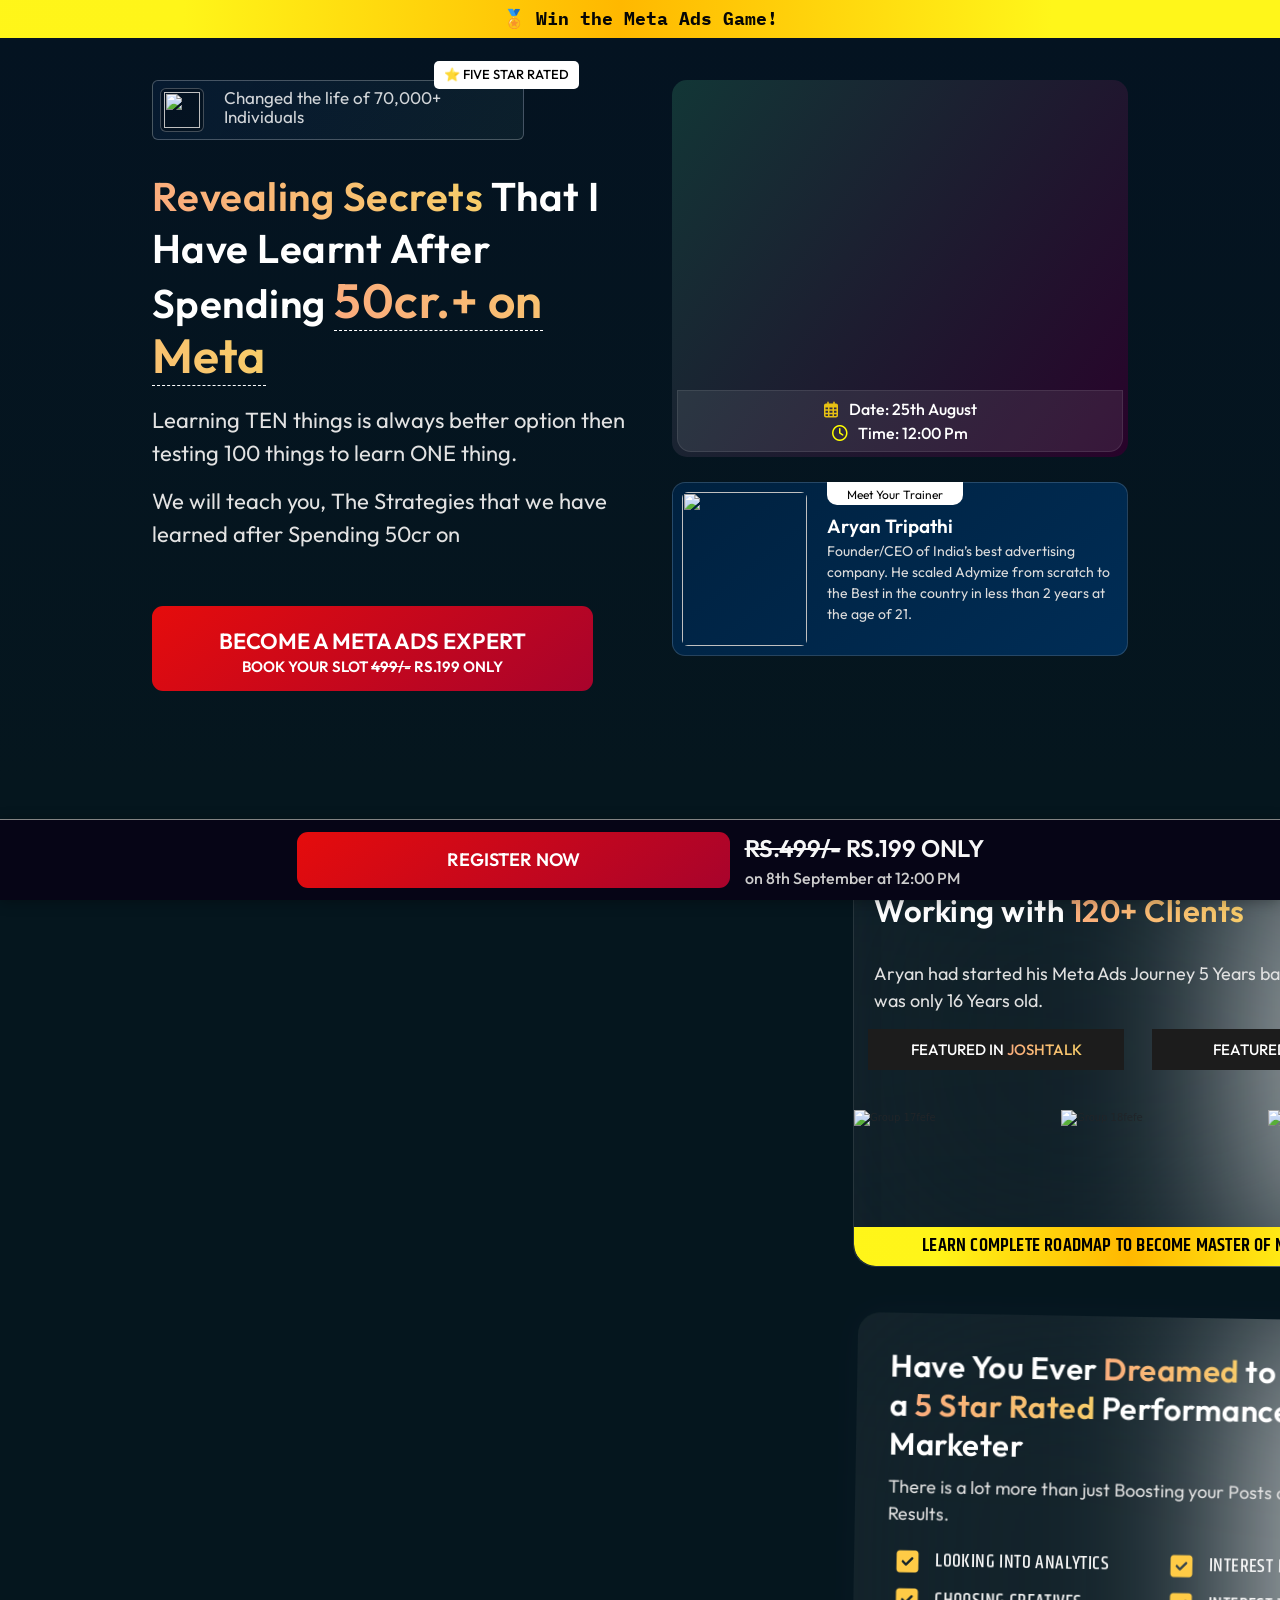
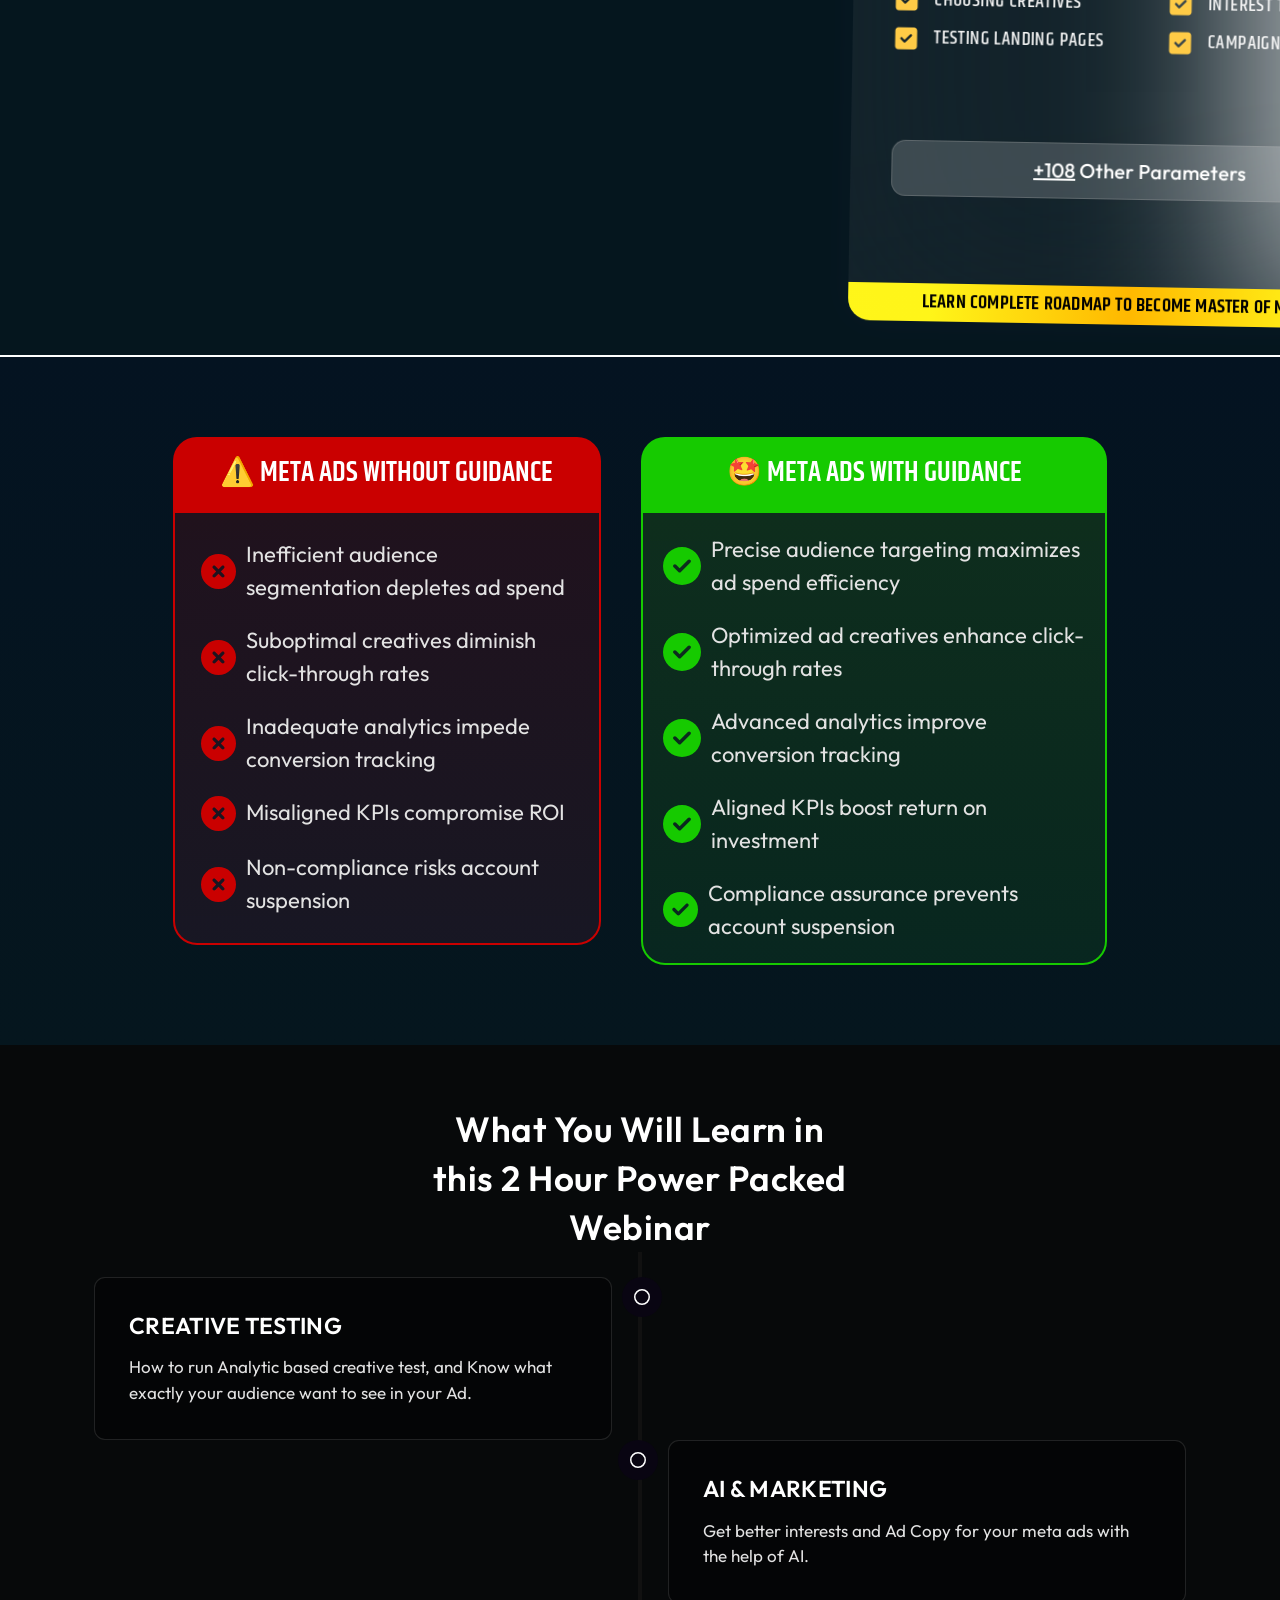
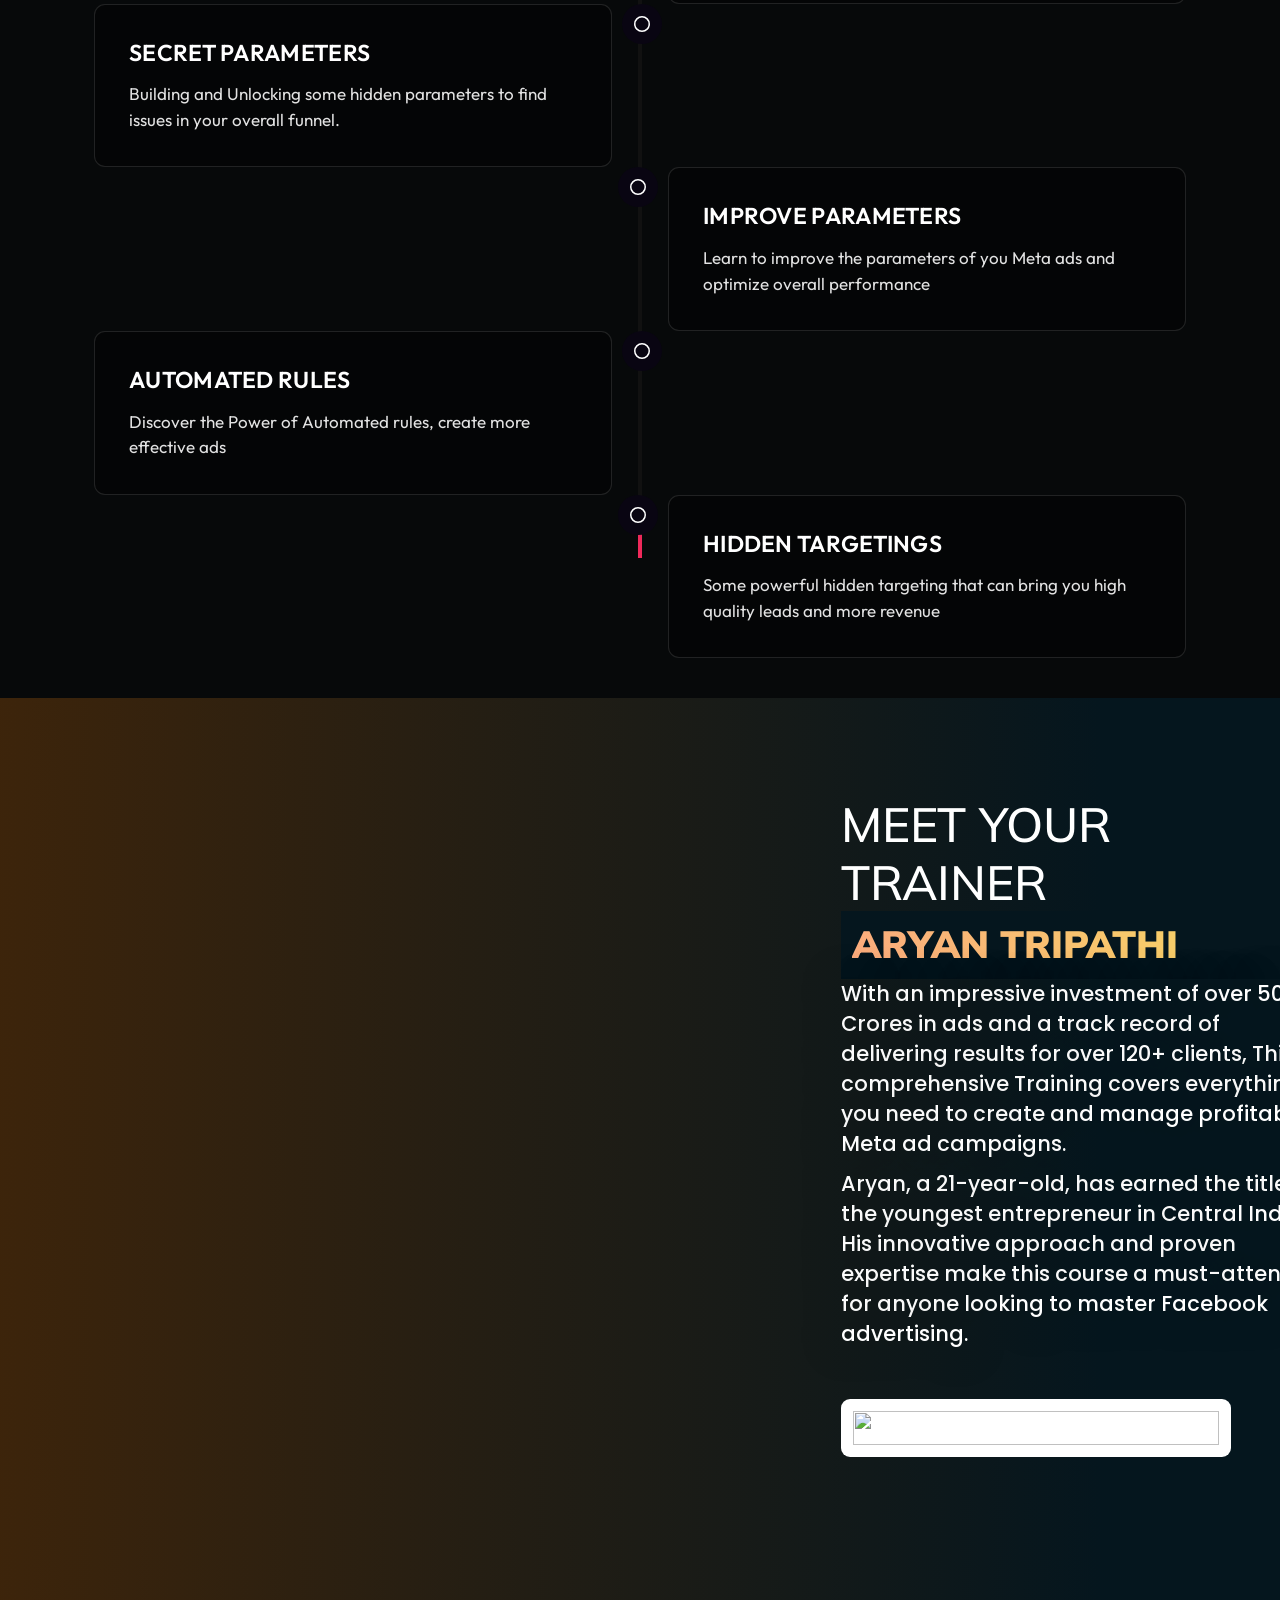
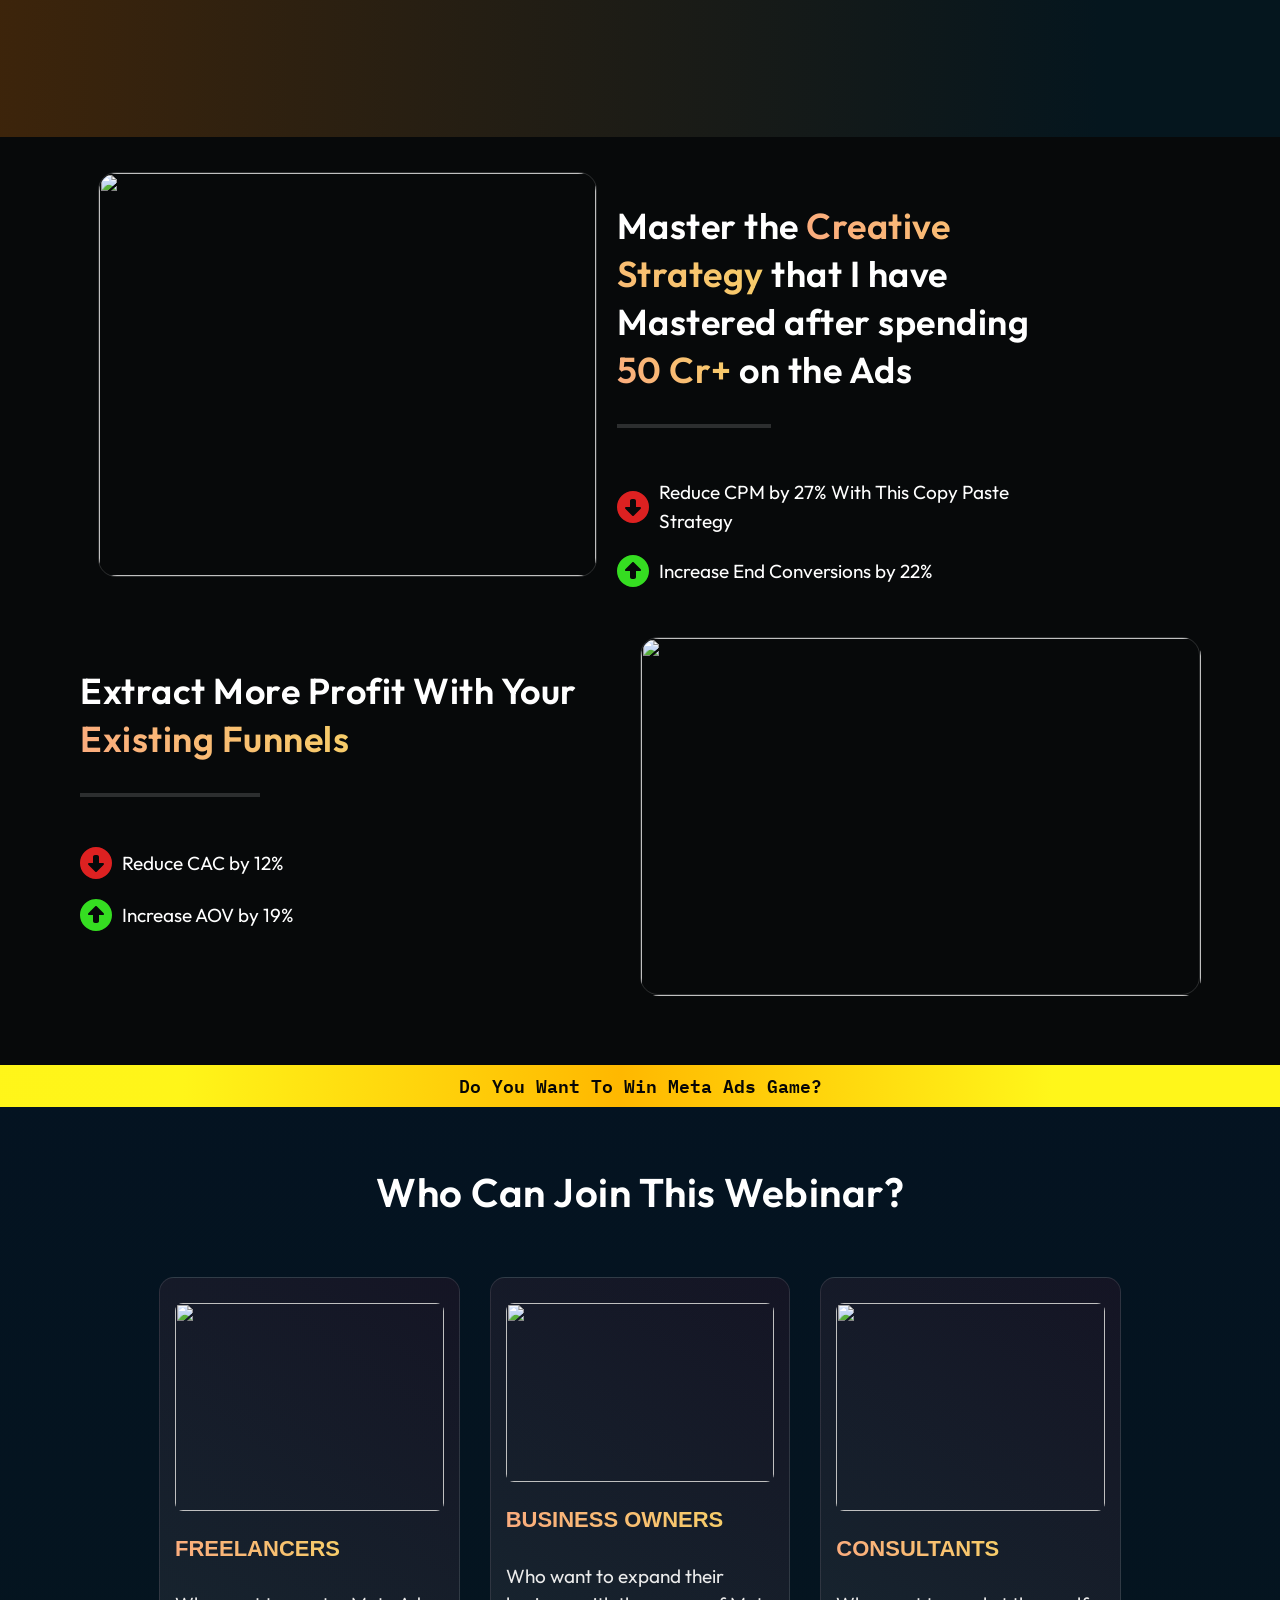
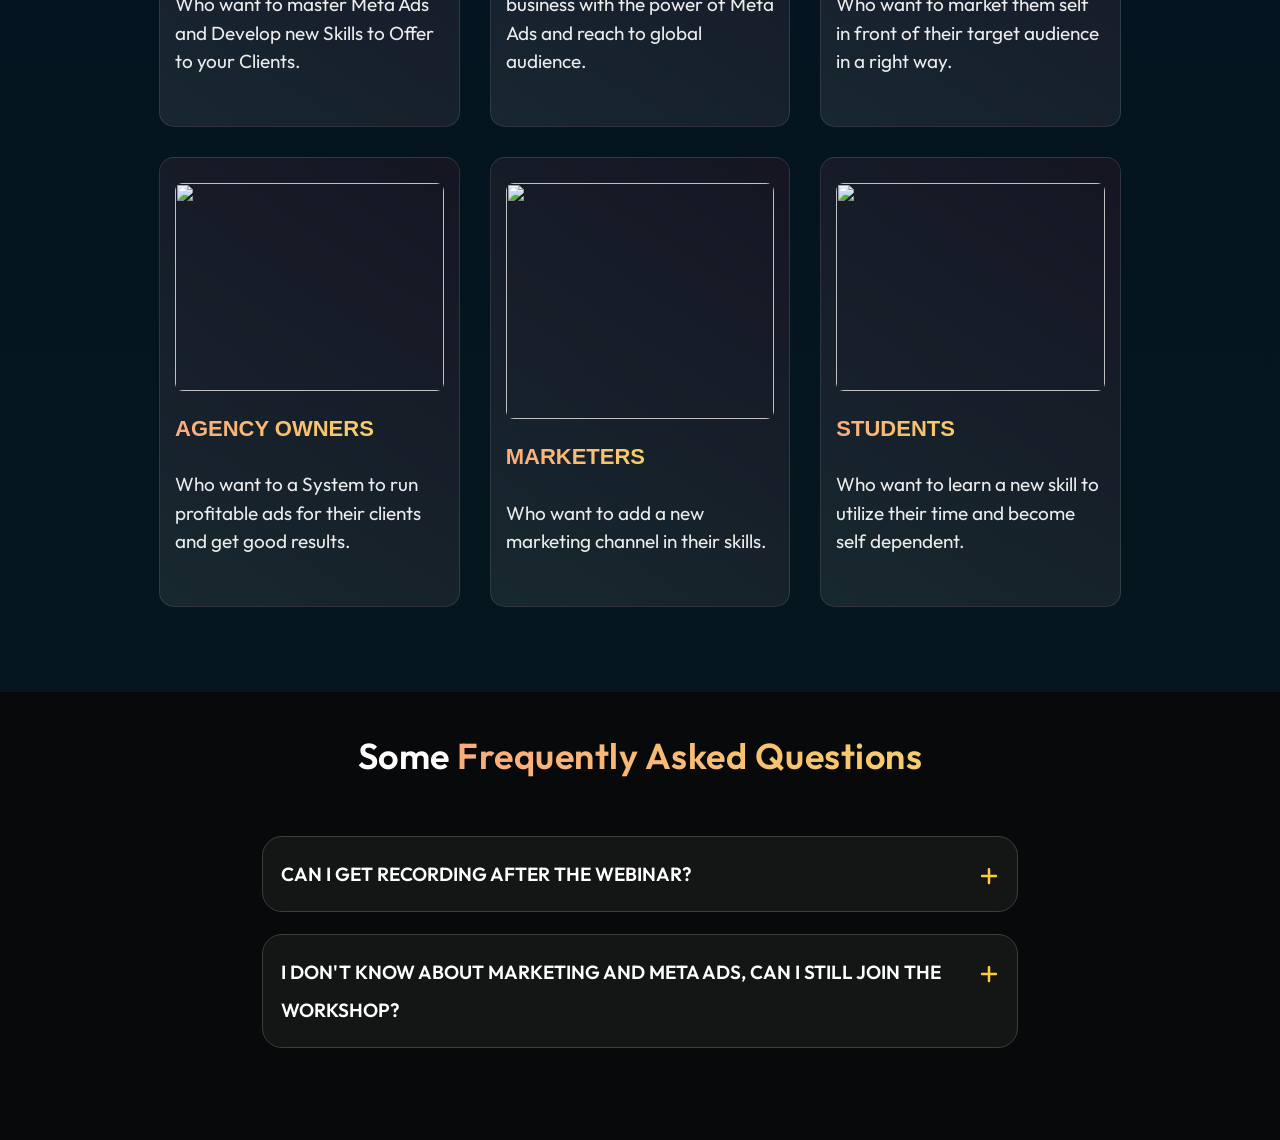
==== commit 54b507e1: "updated" ====
--- a/index.html
+++ b/index.html
@@ -704,14 +704,12 @@
       }
 
       if (answer.style.maxHeight) {
-        // Close the currently open answer
         answer.style.maxHeight = null;
         answer.style.opacity = 0;
         answer.style.transform = "scaleY(0)";
         plusIcon.style.display = 'inline';
         currentOpenAnswer = null;
       } else {
-        // Open the clicked answer
         answer.style.maxHeight = answer.scrollHeight + "px";
         answer.style.opacity = 1;
         answer.style.transform = "scaleY(1)";
@@ -719,47 +717,44 @@
       }
     }
     document.addEventListener('DOMContentLoaded', function() {
-    // Get all the card containers and pipeLineDiv elements
+  
     const containers = document.querySelectorAll('.fifthContainerFirstCardContainer, .fifthContainerSecondCardContainer, .fifthContainerThirdCardContainer, .fifthContainerFourthCardContainer, .fifthContainerFifthCardContainer, .fifthContainerSixthCardContainer');
     const pipeLineDivs = document.querySelectorAll('.pipeLineDiv');
     const svgs = document.querySelectorAll('.pipeLineDiv svg');
     
-    // Get the progress bar inner div
+   
     const progressBar = document.querySelector('.pipeLineInner');
-    const maxHeight = 853; // Maximum height of the progress bar
-    const stepHeight = maxHeight / containers.length; // Height increment per container
-
-    let currentHeight = 0; // Initial height of the progress bar
-
-    // Function to increase or decrease the height of the progress bar
+    const maxHeight = 853; 
+    const stepHeight = maxHeight / containers.length; 
+
+    let currentHeight = 0; 
+
+ 
     function adjustProgressBarHeight(visibleContainerIndex, scrollDirection) {
         if (scrollDirection === 'down') {
-            // Increase height based on the number of containers scrolled into view
+         
             currentHeight = (visibleContainerIndex + 1) * stepHeight;
         } else if (scrollDirection === 'up') {
-            // Decrease height based on the number of containers scrolled out of view
+         
             currentHeight = visibleContainerIndex * stepHeight;
         }
 
-        // Ensure the height stays within bounds (0px to maxHeight)
         currentHeight = Math.max(0, Math.min(currentHeight, maxHeight));
 
-        // Apply the new height
         progressBar.style.height = currentHeight + 'px';
 
-        // Update SVG color and pipeLineDiv background color based on progress
+
         pipeLineDivs.forEach((pipeLineDiv, index) => {
             if (currentHeight < (index + 1) * stepHeight) {
-                svgs[index].style.fill = 'black'; // Change SVG color to black
-                pipeLineDiv.style.backgroundColor = 'white'; // Change background color to white
+                svgs[index].style.fill = 'black'; 
+                pipeLineDiv.style.backgroundColor = 'white'; 
             } else {
-                svgs[index].style.fill = ''; // Reset SVG color
-                pipeLineDiv.style.backgroundColor = ''; // Reset background color
+                svgs[index].style.fill = ''; 
+                pipeLineDiv.style.backgroundColor = ''; 
             }
         });
     }
 
-    // Determine scroll direction
     let lastScrollY = window.scrollY;
 
     window.addEventListener('scroll', () => {
@@ -767,7 +762,6 @@
         let scrollDirection = currentScrollY > lastScrollY ? 'down' : 'up';
         lastScrollY = currentScrollY;
 
-        // Check visibility of containers
         containers.forEach((container, index) => {
             let rect = container.getBoundingClientRect();
             if (rect.top < window.innerHeight && rect.bottom >= 0) {
--- a/style.css
+++ b/style.css
@@ -1394,7 +1394,7 @@
     margin: 0px 0px 0px 0px;
     padding: 11px 11px 11px 11px;
     background-color: #05161e;
-    width: 63%;
+    width: 100%;
   }
   .aboutMentorContainer p {
     font-size: 21px;
